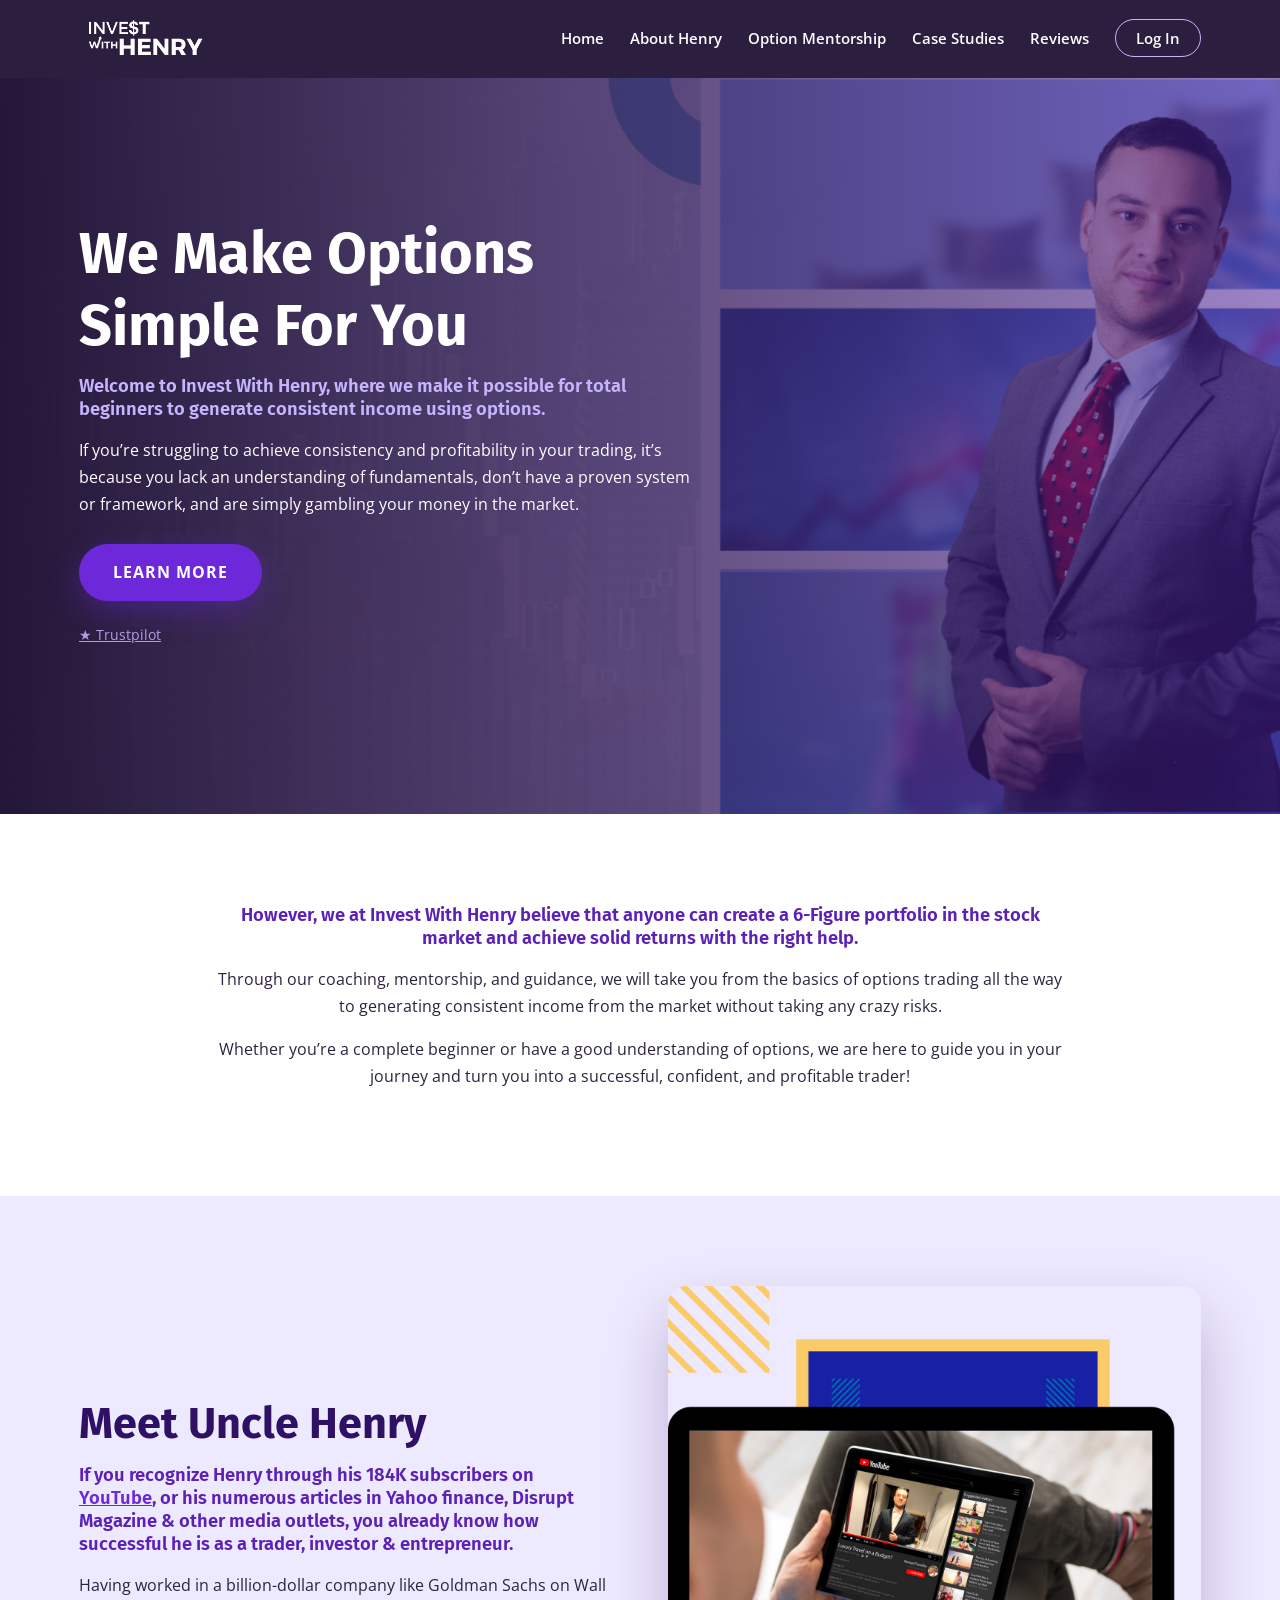
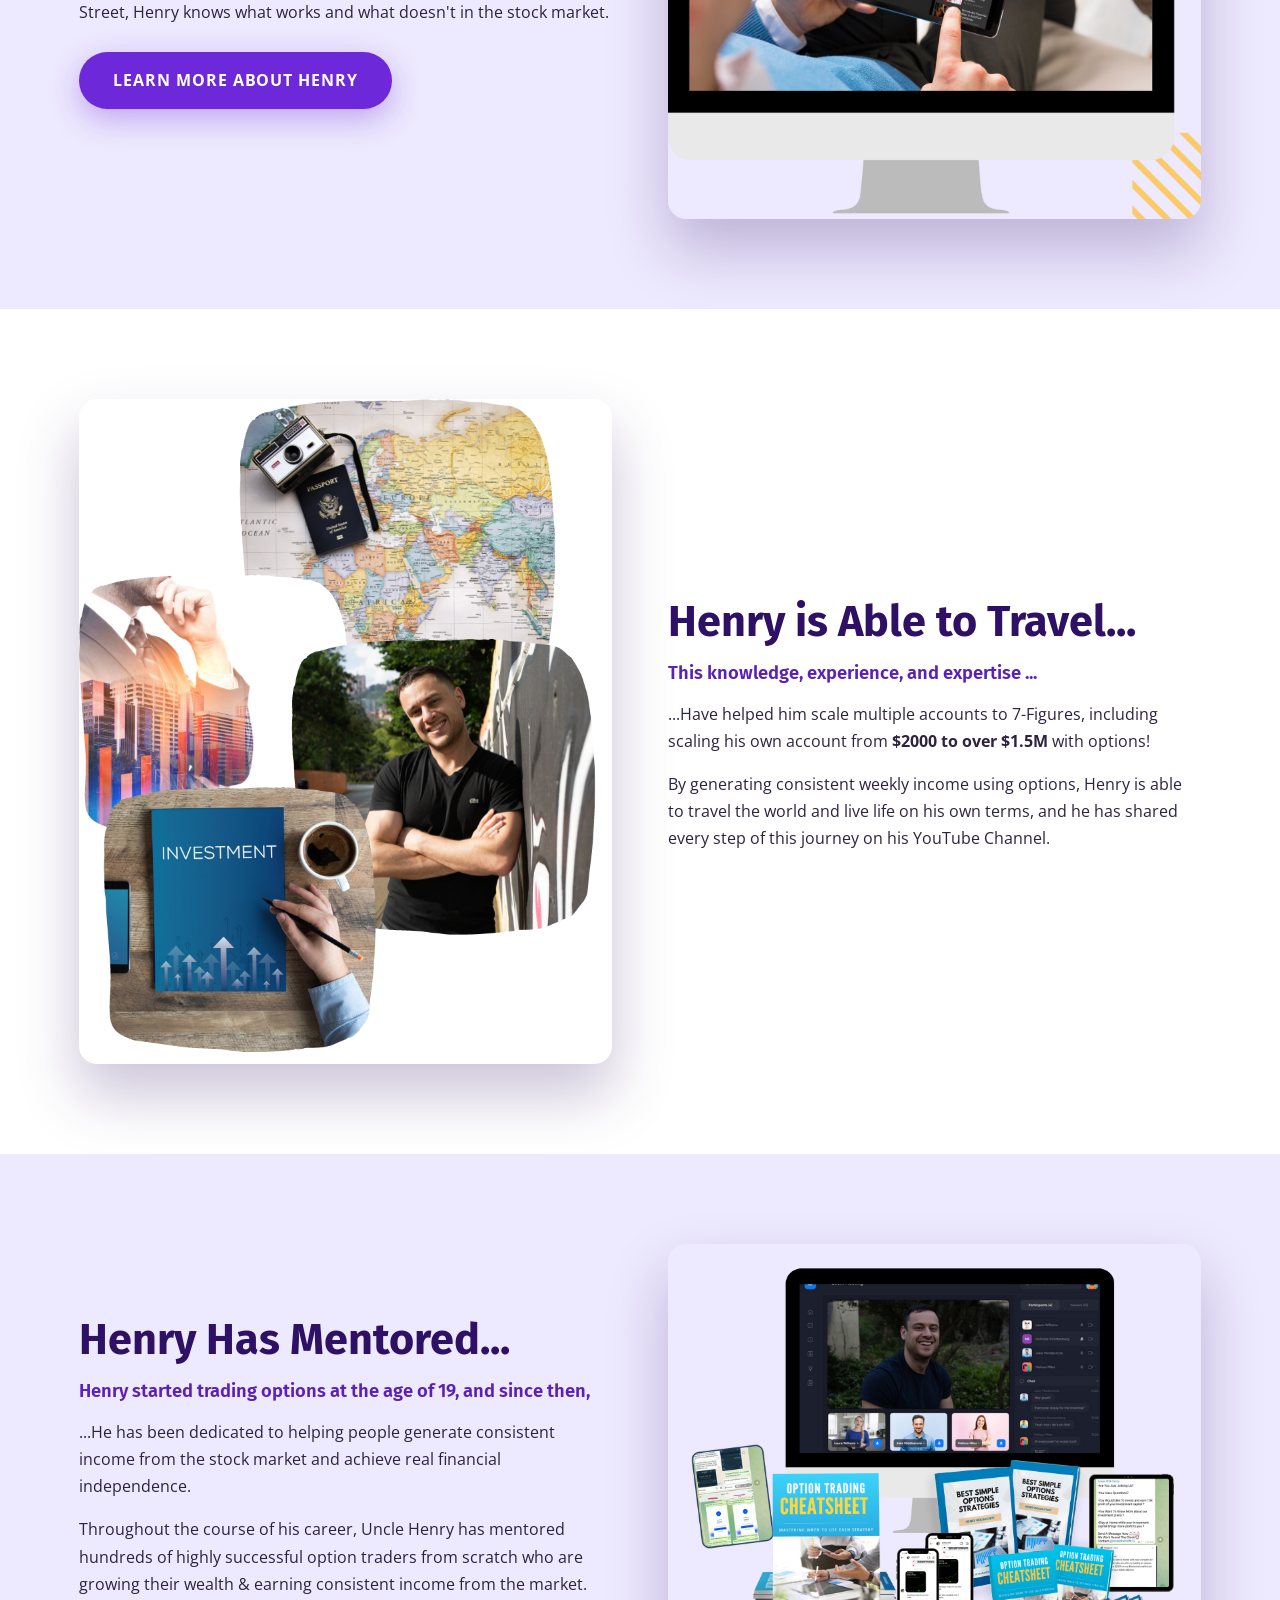
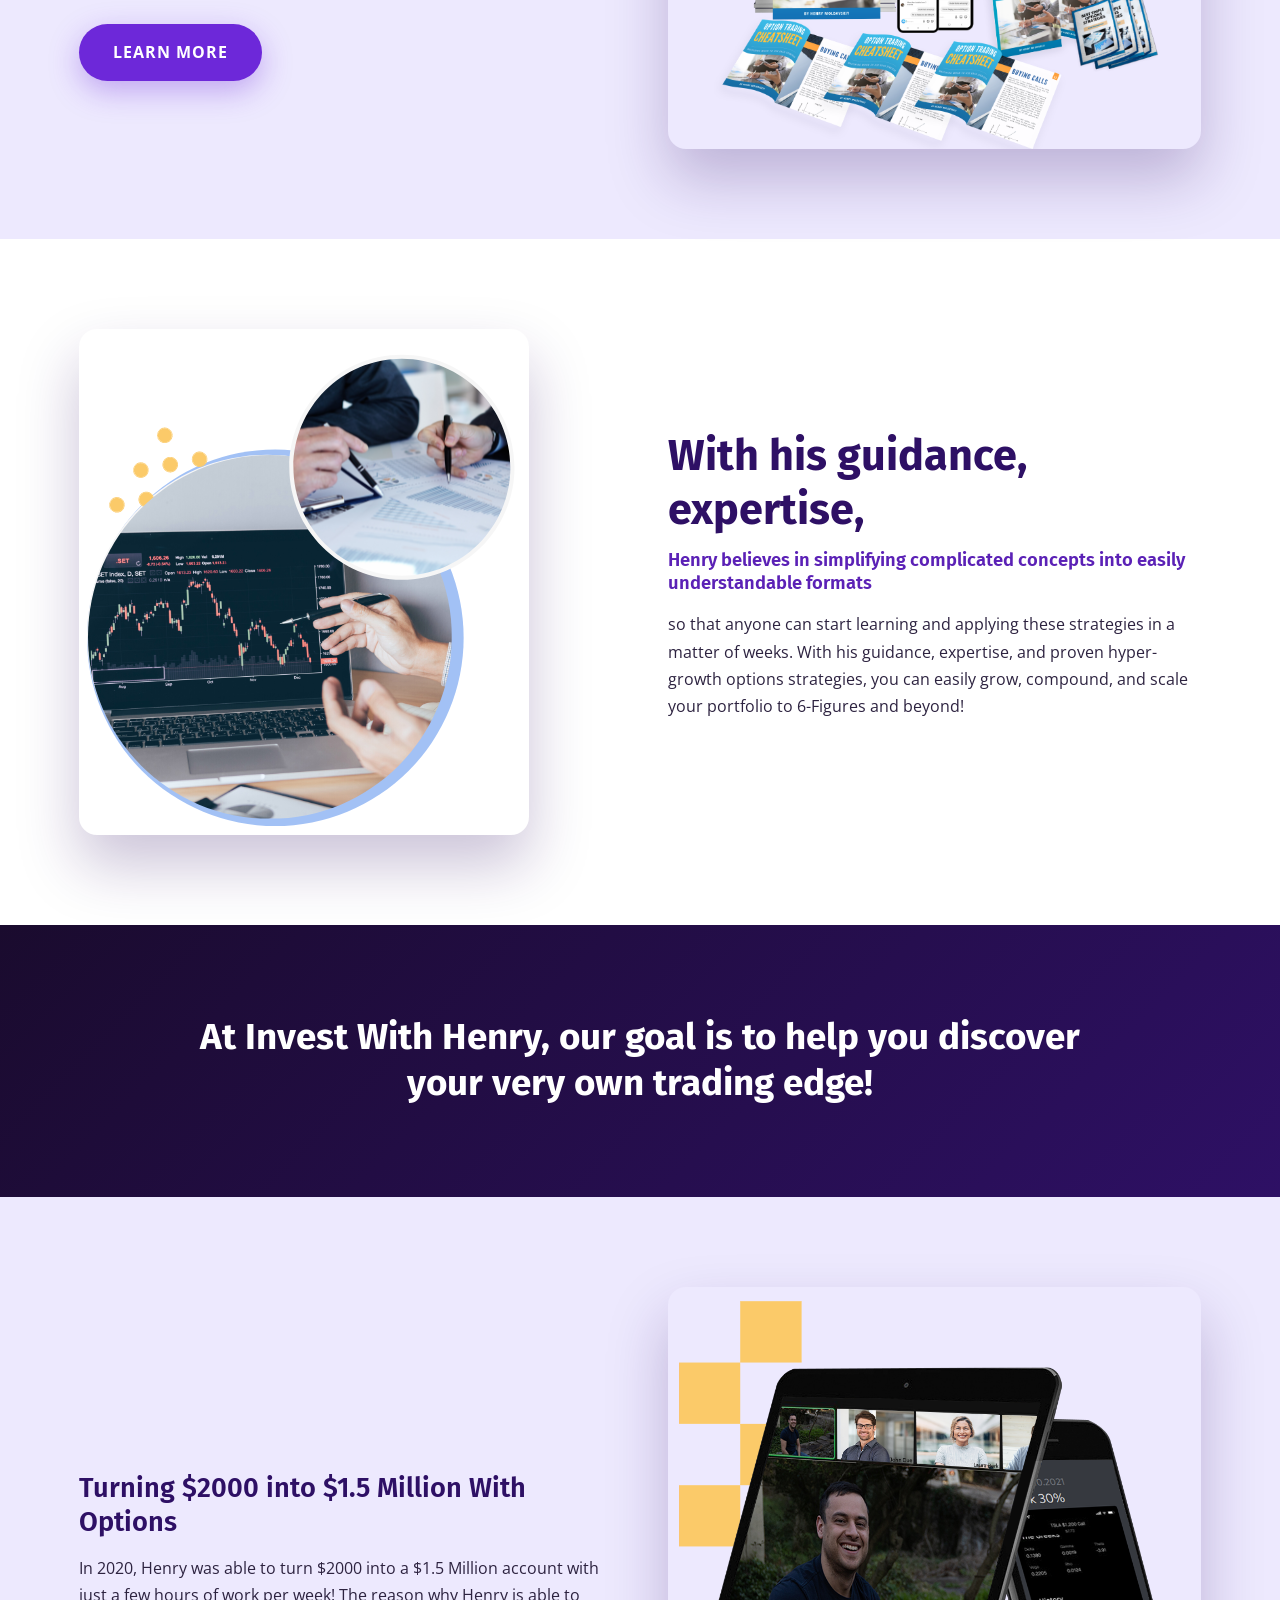
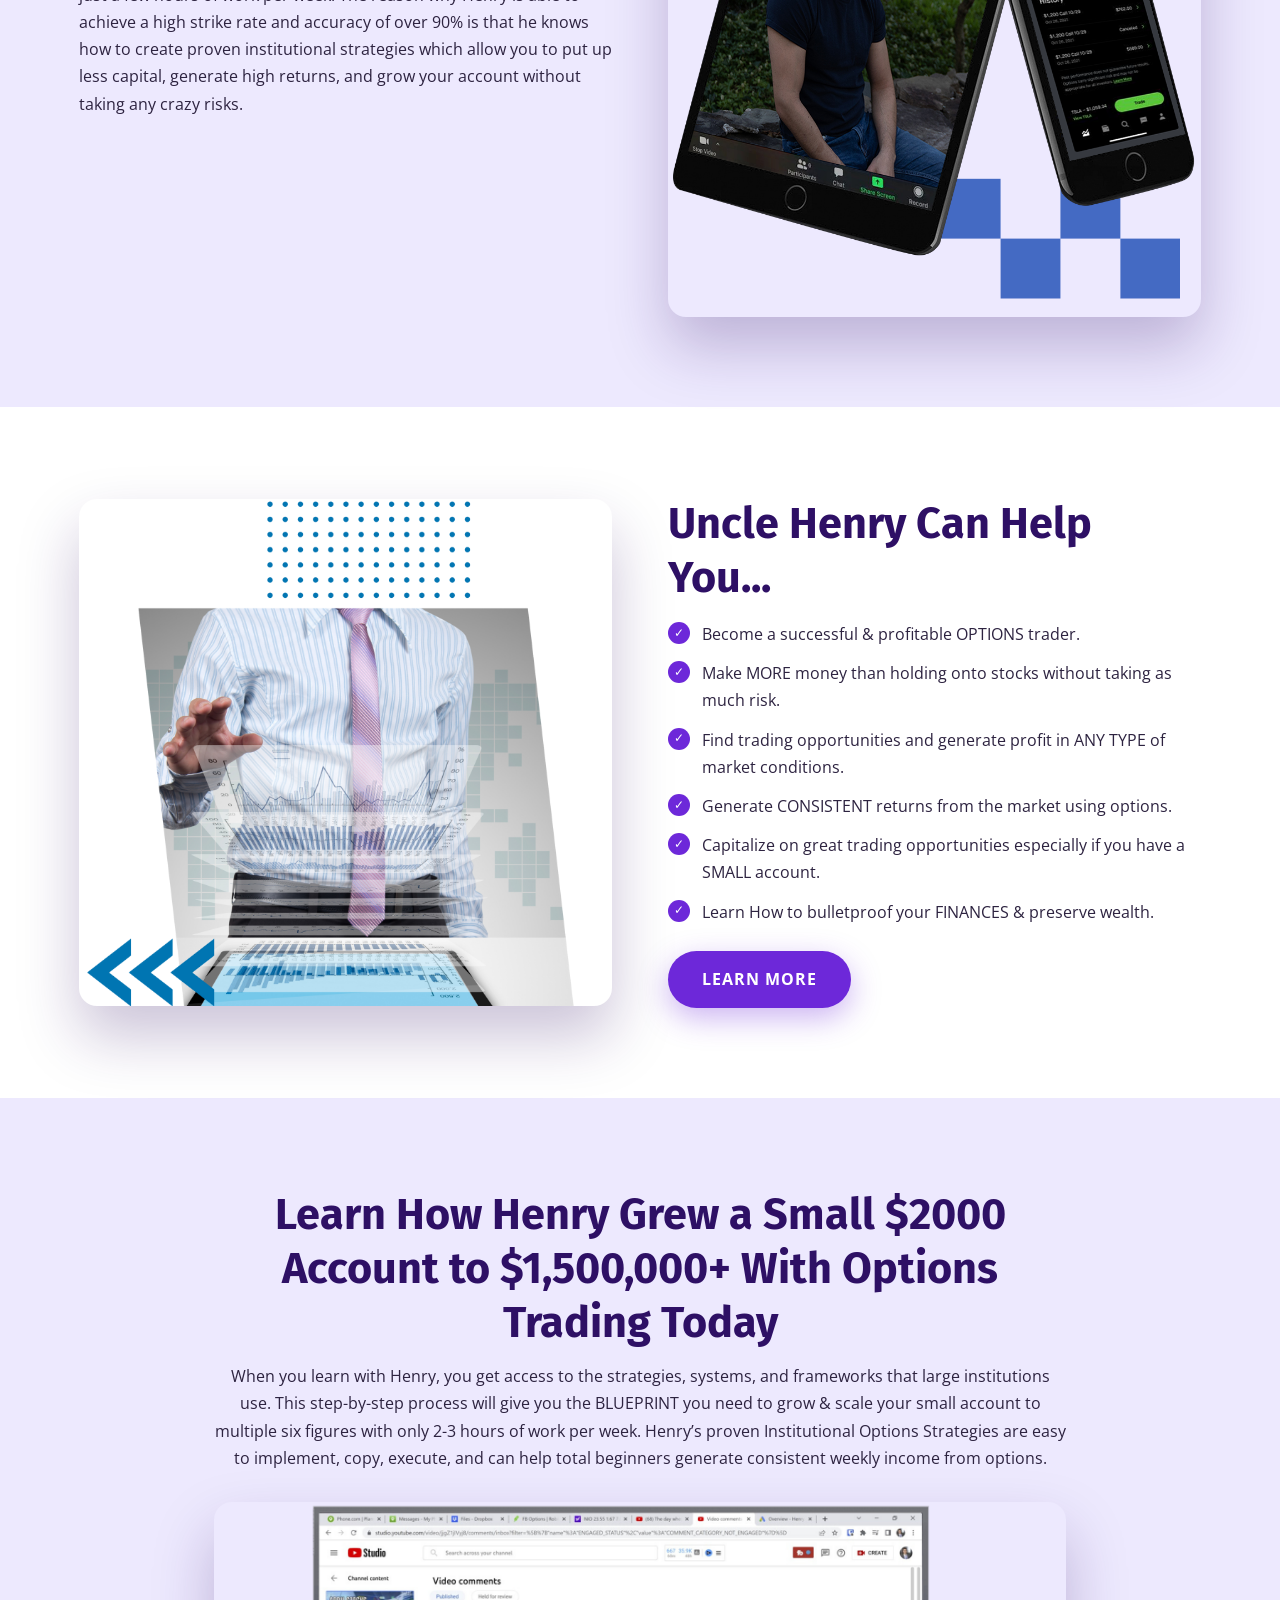
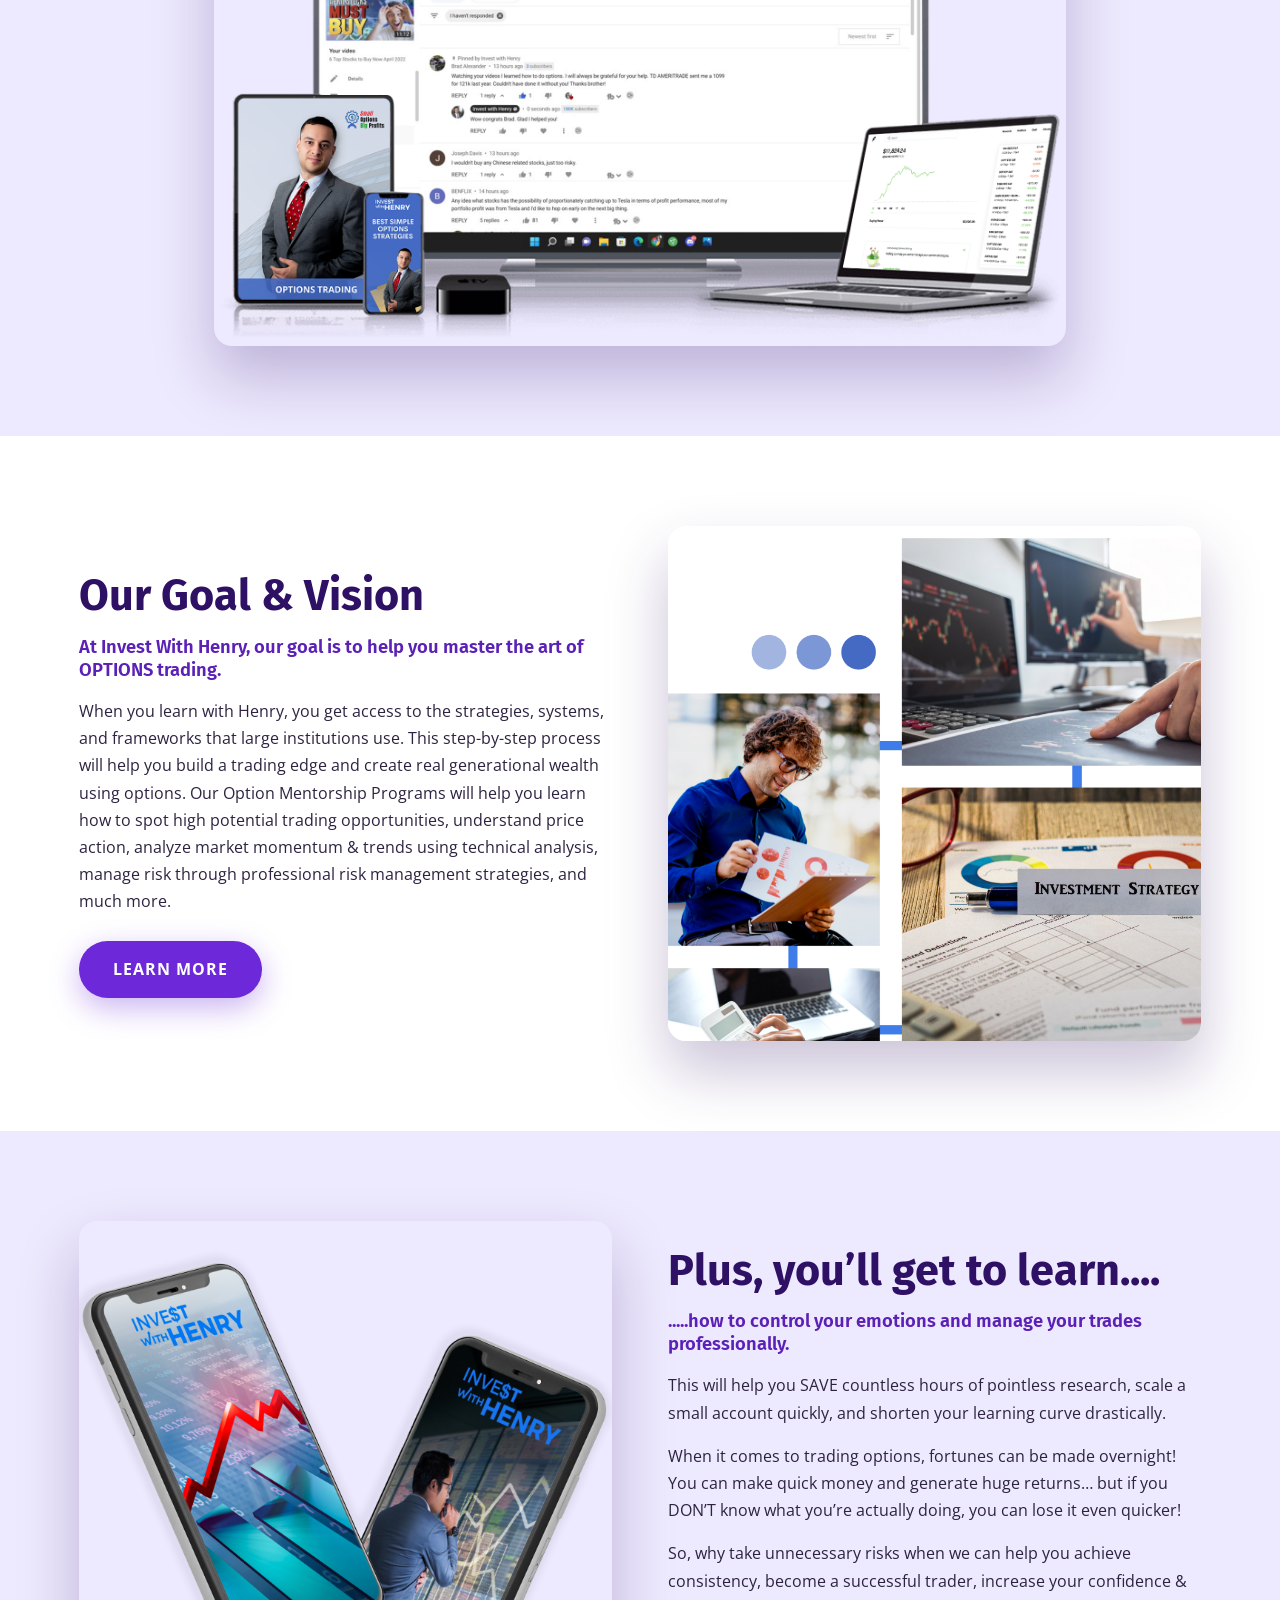
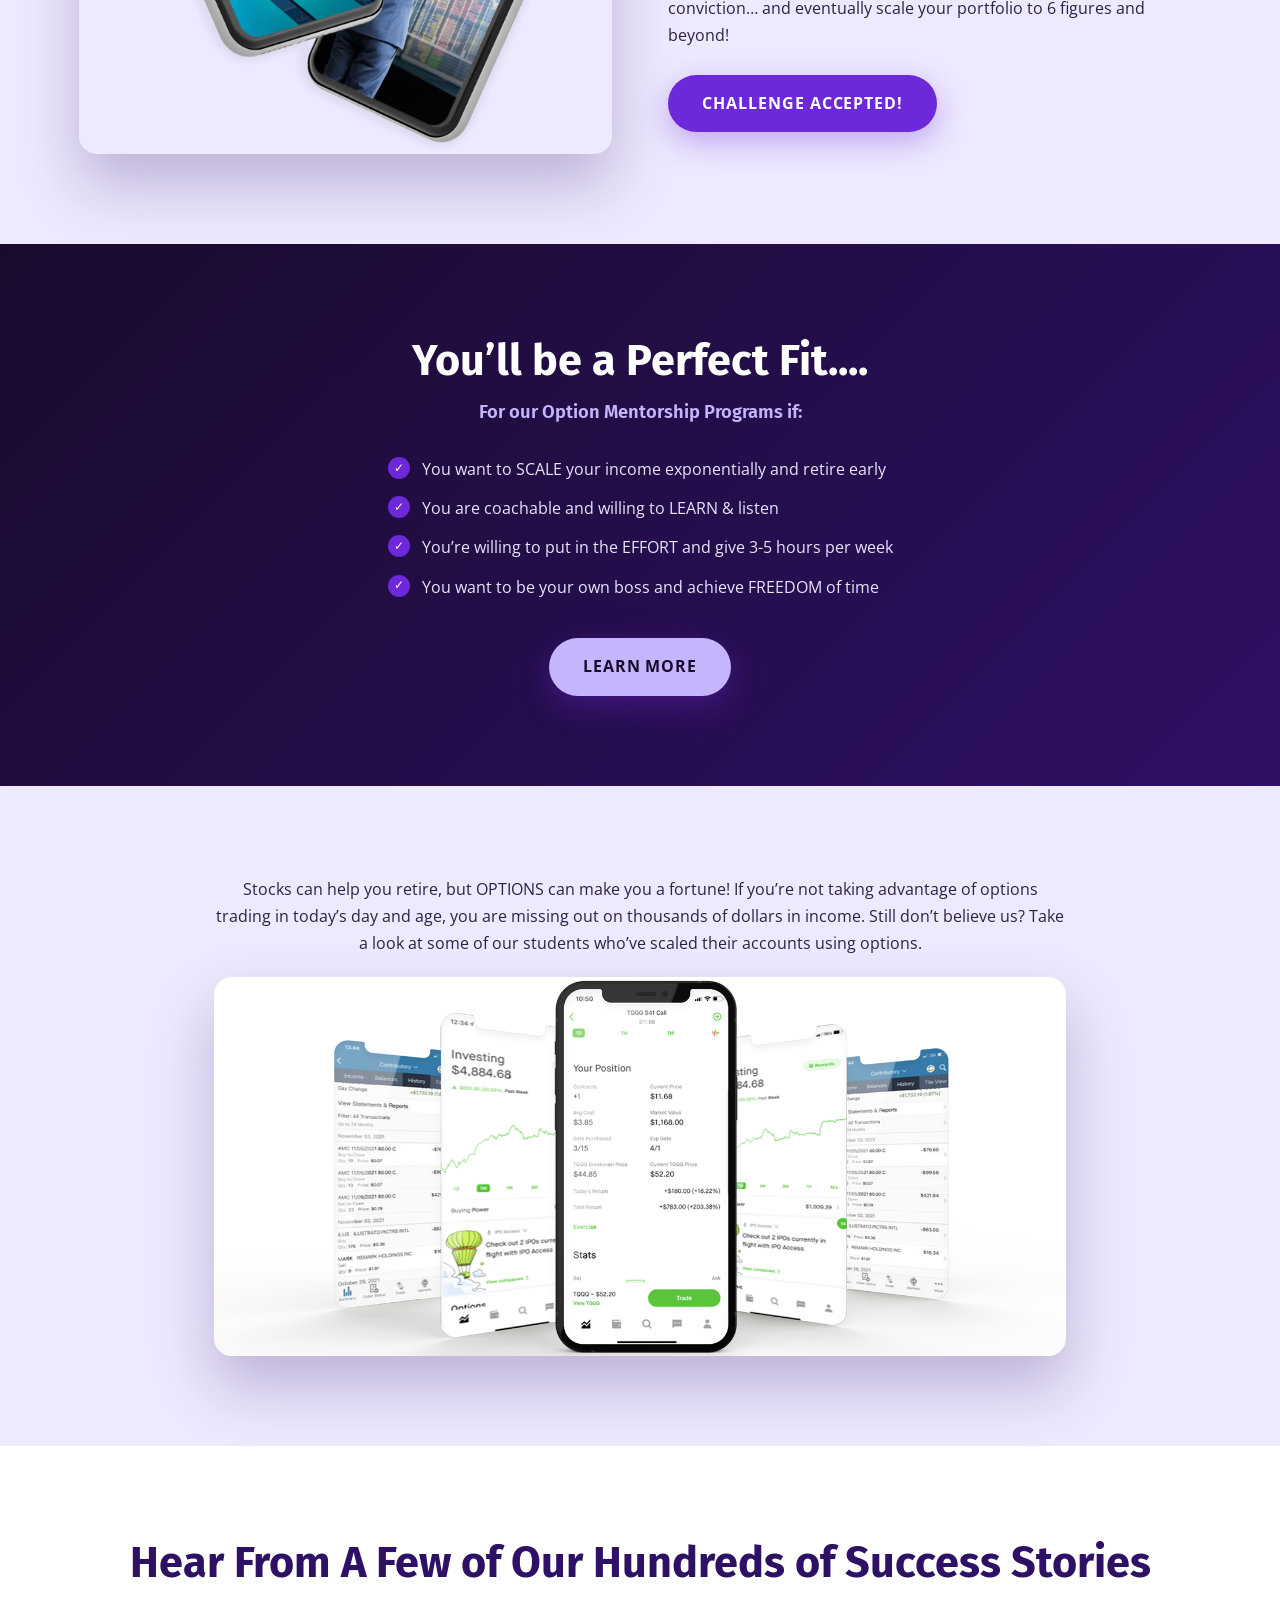
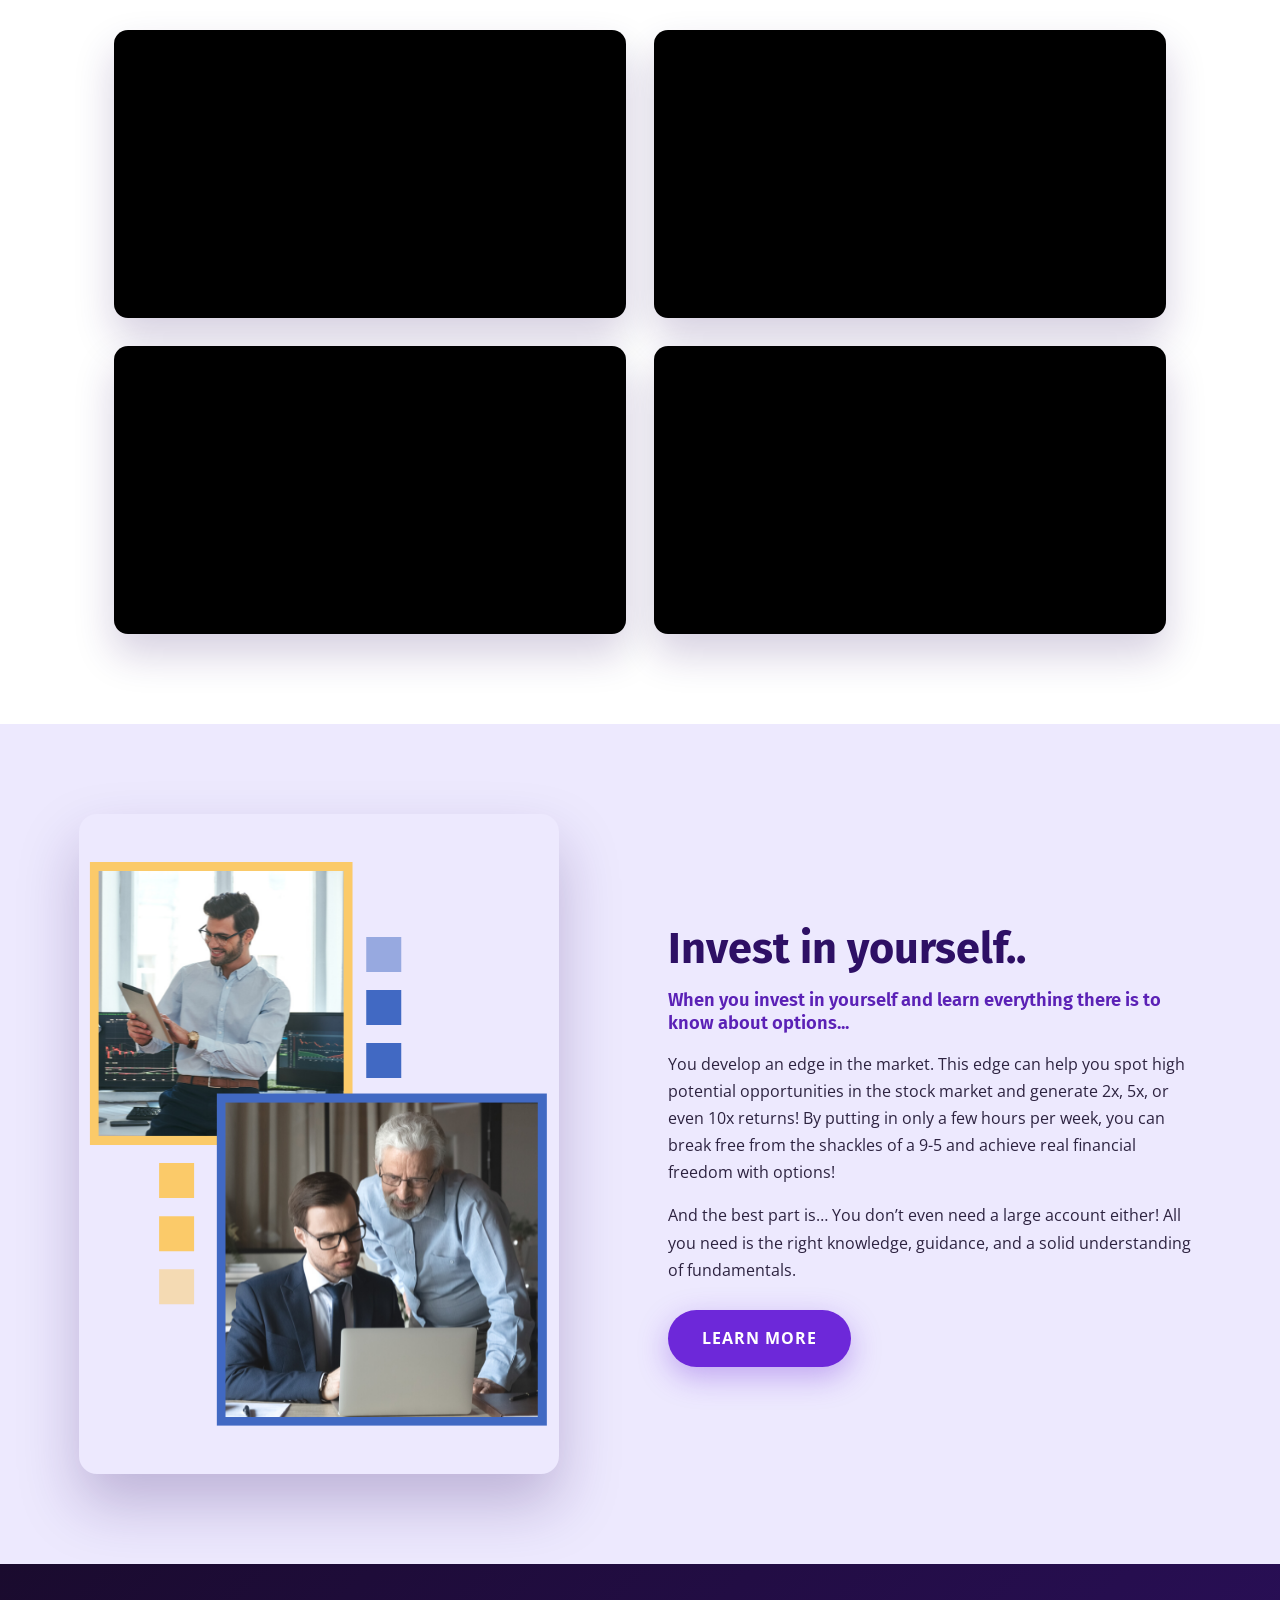
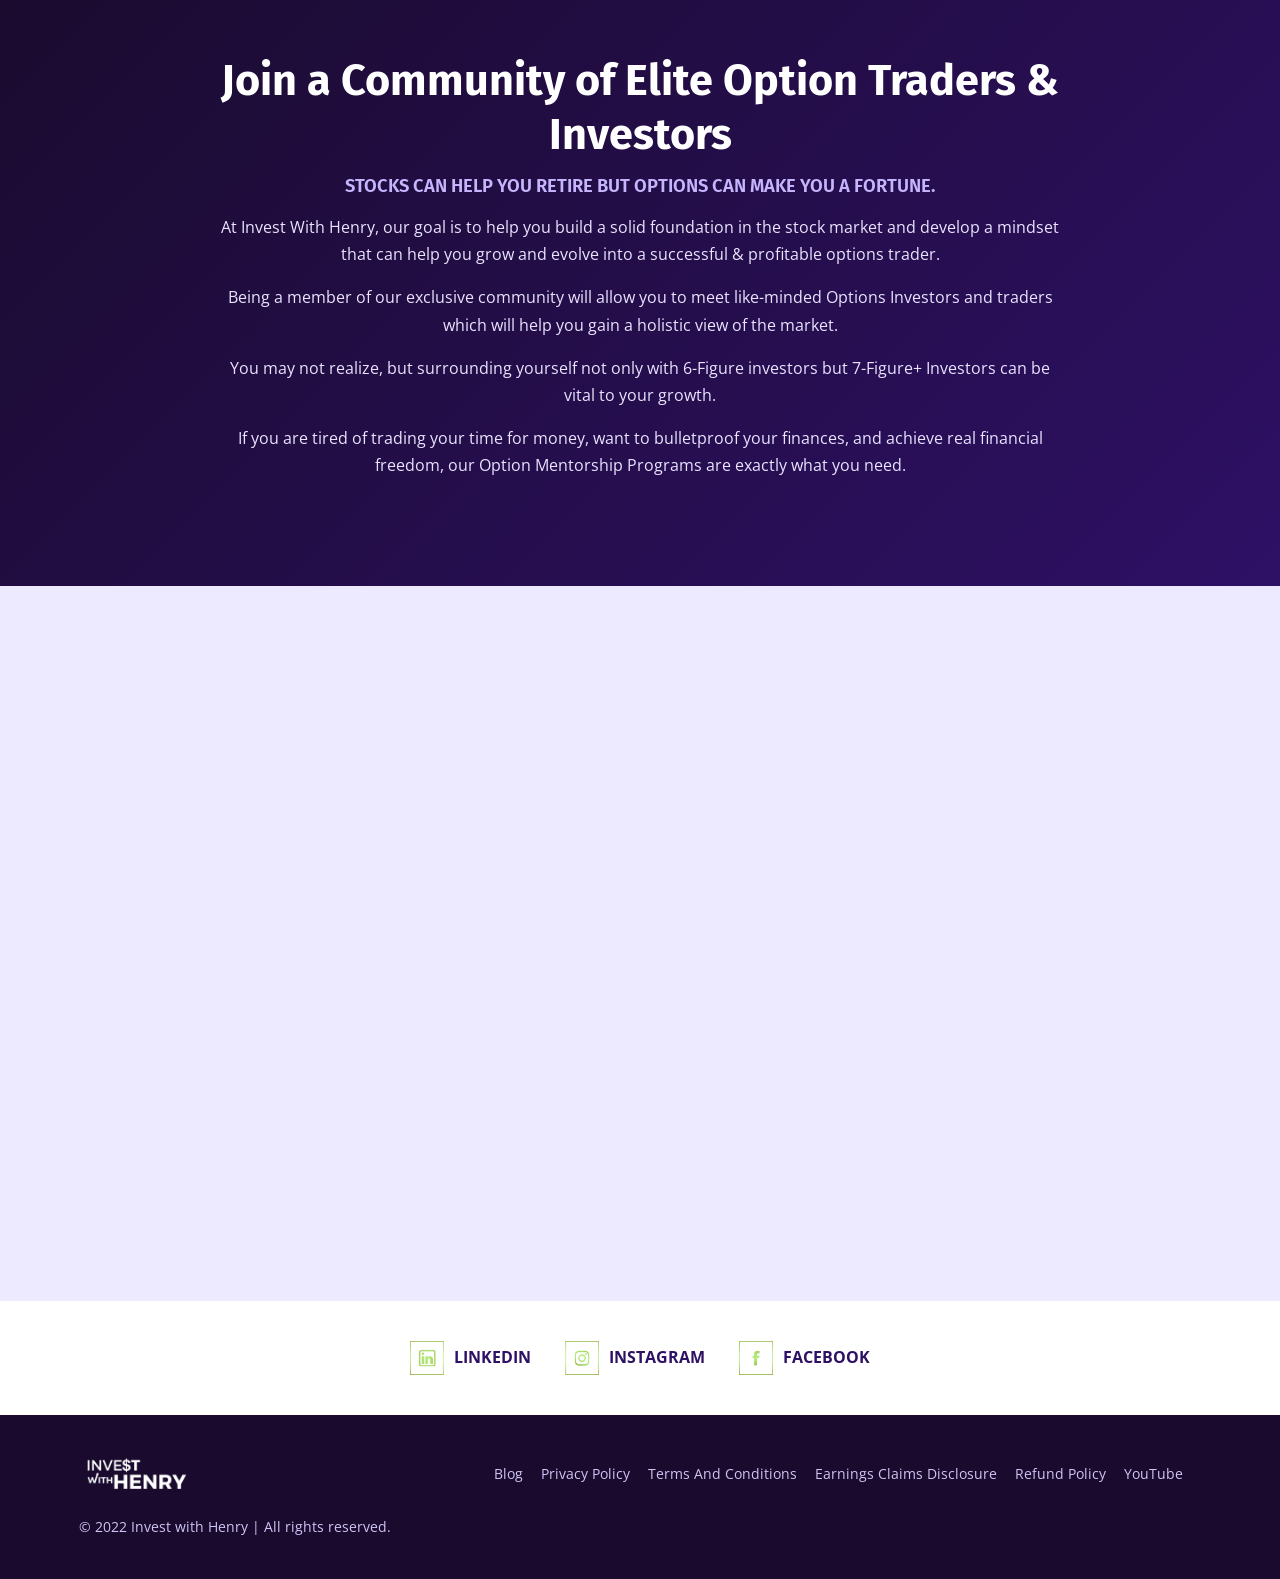
==== index.html @ 06c3f489 "Invest With Henry purple site" ====
<!doctype html><html lang="en"><head><meta charset="utf-8"><meta name="viewport" content="width=device-width,initial-scale=1">
<title>Invest With Henry</title><meta name="description" content="Welcome to Invest With Henry, where we make it possible for total beginners to generate consistent income using options.">
<link rel="icon" href="assets/white-logo.png"><link rel="preconnect" href="https://fonts.googleapis.com">
<link href="https://fonts.googleapis.com/css?family=Open+Sans:400,600,700,400italic|Fira+Sans:400,600,700&display=swap" rel="stylesheet">
<link rel="stylesheet" href="style.css"></head><body>
<header><div class="wrap"><a class="logo" href="./"><img src="assets/white-logo.png" alt="Invest With Henry"></a>
<button class="burger" aria-label="Menu" onclick="document.querySelector('nav').classList.toggle('open')">&#9776;</button>
<nav><a href="./">Home</a><a href="https://www.investwithhenry.com/about-henry">About Henry</a><a href="https://www.investwithhenry.com/option-mentorship">Option Mentorship</a><a href="https://www.investwithhenry.com/case-studies">Case Studies</a><a href="https://www.investwithhenry.com/reviews">Reviews</a><a class="login" href="https://www.investwithhenry.com/login">Log In</a></nav></div></header>

<section class="hero"><div class="wrap"><div class="in">
<h2>We Make Options Simple For You</h2>
<h5>Welcome to Invest With Henry, where we make it possible for total beginners to generate consistent income using options.</h5>
<p>If you’re struggling to achieve consistency and profitability in your trading, it’s because you lack an understanding of fundamentals, don’t have a proven system or framework, and are simply gambling your money in the market.</p>
<a class="btn" href="https://www.investwithhenry.com/option-mentorship">LEARN MORE</a>
<p class="tp"><a href="https://www.trustpilot.com/review/investwithhenry.com" target="_blank" rel="noopener">&#9733; Trustpilot</a></p>
</div></div></section>

<section class="sec"><div class="wrap center reveal">
<h5>However, we at Invest With Henry believe that anyone can create a 6-Figure portfolio in the stock market and achieve solid returns with the right help.</h5>
<p>Through our coaching, mentorship, and guidance, we will take you from the basics of options trading all the way to generating consistent income from the market without taking any crazy risks.</p>
<p>Whether you’re a complete beginner or have a good understanding of options, we are here to guide you in your journey and turn you into a successful, confident, and profitable trader!</p>
</div></section>

<section class="sec light"><div class="wrap grid">
<div class="reveal l"><h2>Meet Uncle Henry</h2>
<h5>If you recognize Henry through his 184K subscribers on <a href="https://www.youtube.com/@InvestwithHenry" target="_blank" rel="noopener">YouTube</a>, or his numerous articles in Yahoo finance, Disrupt Magazine &amp; other media outlets, you already know how successful he is as a trader, investor &amp; entrepreneur.</h5>
<p>Having worked in a billion-dollar company like Goldman Sachs on Wall Street, Henry knows what works and what doesn't in the stock market.</p>
<a class="btn" href="https://www.investwithhenry.com/about-henry">LEARN MORE ABOUT HENRY</a></div>
<img class="shot reveal r img-first" src="assets/section--img_1.png" alt="Henry" loading="lazy"></div></section>

<section class="sec"><div class="wrap grid">
<img class="shot reveal l" src="assets/Untitled_design_2.png" alt="Henry traveling" loading="lazy">
<div class="reveal r"><h2>Henry is Able to Travel...</h2>
<h5>This knowledge, experience, and expertise ...</h5>
<p>...Have helped him scale multiple accounts to 7-Figures, including scaling his own account from <strong>$2000 to over $1.5M</strong> with options!</p>
<p>By generating consistent weekly income using options, Henry is able to travel the world and live life on his own terms, and he has shared every step of this journey on his YouTube Channel.</p></div></div></section>

<section class="sec light"><div class="wrap grid">
<div class="reveal l"><h2>Henry Has Mentored...</h2>
<h5>Henry started trading options at the age of 19, and since then,</h5>
<p>...He has been dedicated to helping people generate consistent income from the stock market and achieve real financial independence.</p>
<p>Throughout the course of his career, Uncle Henry has mentored hundreds of highly successful option traders from scratch who are growing their wealth &amp; earning consistent income from the market.</p>
<a class="btn" href="https://www.investwithhenry.com/option-mentorship">LEARN MORE</a></div>
<img class="shot reveal r img-first" src="assets/mentored.png" alt="Henry mentoring" loading="lazy"></div></section>

<section class="sec"><div class="wrap grid">
<img class="shot reveal l" src="assets/section_img.png" alt="" loading="lazy">
<div class="reveal r"><h2>With his guidance, expertise,</h2>
<h5>Henry believes in simplifying complicated concepts into easily understandable formats</h5>
<p>so that anyone can start learning and applying these strategies in a matter of weeks. With his guidance, expertise, and proven hyper-growth options strategies, you can easily grow, compound, and scale your portfolio to 6-Figures and beyond!</p></div></div></section>

<section class="sec dark"><div class="wrap"><h1 class="big reveal">At Invest With Henry, our goal is to help you discover your very own trading edge!</h1></div></section>

<section class="sec light"><div class="wrap grid">
<div class="reveal l"><h5 style="font-size:1.7rem;color:var(--deep)">Turning $2000 into $1.5 Million With Options</h5>
<p>In 2020, Henry was able to turn $2000 into a $1.5 Million account with just a few hours of work per week! The reason why Henry is able to achieve a high strike rate and accuracy of over 90% is that he knows how to create proven institutional strategies which allow you to put up less capital, generate high returns, and grow your account without taking any crazy risks.</p></div>
<img class="shot reveal r img-first" src="assets/sec-img-1_1.png" alt="Account growth" loading="lazy"></div></section>

<section class="sec"><div class="wrap grid">
<img class="shot reveal l" src="assets/Fashion_Sale_Banner_Landscape.png" alt="" loading="lazy">
<div class="reveal r"><h2>Uncle Henry Can Help You...</h2>
<ul class="ticks"><li>Become a successful &amp; profitable OPTIONS trader.</li><li>Make MORE money than holding onto stocks without taking as much risk.</li><li>Find trading opportunities and generate profit in ANY TYPE of market conditions.</li><li>Generate CONSISTENT returns from the market using options.</li><li>Capitalize on great trading opportunities especially if you have a SMALL account.</li><li>Learn How to bulletproof your FINANCES &amp; preserve wealth.</li></ul>
<a class="btn" href="https://www.investwithhenry.com/option-mentorship">LEARN MORE</a></div></div></section>

<section class="sec light"><div class="wrap center">
<h2 class="reveal">Learn How Henry Grew a Small $2000 Account to $1,500,000+ With Options Trading Today</h2>
<p class="reveal">When you learn with Henry, you get access to the strategies, systems, and frameworks that large institutions use. This step-by-step process will give you the BLUEPRINT you need to grow &amp; scale your small account to multiple six figures with only 2-3 hours of work per week. Henry’s proven Institutional Options Strategies are easy to implement, copy, execute, and can help total beginners generate consistent weekly income from options.</p>
<img class="shot reveal" src="assets/big-img.png" alt="" loading="lazy" style="margin:30px auto 0"></div></section>

<section class="sec"><div class="wrap grid">
<div class="reveal l"><h2>Our Goal &amp; Vision</h2>
<h5>At Invest With Henry, our goal is to help you master the art of OPTIONS trading.</h5>
<p>When you learn with Henry, you get access to the strategies, systems, and frameworks that large institutions use. This step-by-step process will help you build a trading edge and create real generational wealth using options. Our Option Mentorship Programs will help you learn how to spot high potential trading opportunities, understand price action, analyze market momentum &amp; trends using technical analysis, manage risk through professional risk management strategies, and much more.</p>
<a class="btn" href="https://www.investwithhenry.com/option-mentorship">LEARN MORE</a></div>
<img class="shot reveal r img-first" src="assets/Img.png" alt="" loading="lazy"></div></section>

<section class="sec light"><div class="wrap grid">
<img class="shot reveal l" src="assets/62_img_again_1.png" alt="" loading="lazy">
<div class="reveal r"><h2>Plus, you’ll get to learn....</h2>
<h5>.....how to control your emotions and manage your trades professionally.</h5>
<p>This will help you SAVE countless hours of pointless research, scale a small account quickly, and shorten your learning curve drastically.</p>
<p>When it comes to trading options, fortunes can be made overnight! You can make quick money and generate huge returns… but if you DON’T know what you’re actually doing, you can lose it even quicker!</p>
<p>So, why take unnecessary risks when we can help you achieve consistency, become a successful trader, increase your confidence &amp; conviction… and eventually scale your portfolio to 6 figures and beyond!</p>
<a class="btn" href="https://www.investwithhenry.com/option-mentorship">CHALLENGE ACCEPTED!</a></div></div></section>

<section class="sec dark"><div class="wrap center reveal">
<h2>You’ll be a Perfect Fit....</h2><h5>For our Option Mentorship Programs if:</h5>
<ul class="ticks" style="text-align:left;display:inline-block"><li>You want to SCALE your income exponentially and retire early</li><li>You are coachable and willing to LEARN &amp; listen</li><li>You’re willing to put in the EFFORT and give 3-5 hours per week</li><li>You want to be your own boss and achieve FREEDOM of time</li></ul><br>
<a class="btn" href="https://www.investwithhenry.com/option-mentorship">LEARN MORE</a></div></section>

<section class="sec light"><div class="wrap center">
<p class="reveal">Stocks can help you retire, but OPTIONS can make you a fortune! If you’re not taking advantage of options trading in today’s day and age, you are missing out on thousands of dollars in income. Still don’t believe us? Take a look at some of our students who’ve scaled their accounts using options.</p>
<img class="shot reveal" src="assets/students-result.png" alt="Student results" loading="lazy" style="margin:20px auto 0"></div></section>

<section class="sec"><div class="wrap center" style="max-width:1100px"><h2 class="reveal">Hear From A Few of Our Hundreds of Success Stories</h2>
<div class="videos">
<div class="vid reveal"><iframe src="https://fast.wistia.net/embed/iframe/qdpevn3wq2" title="Success story 1" allow="autoplay; fullscreen" loading="lazy"></iframe></div>
<div class="vid reveal"><iframe src="https://fast.wistia.net/embed/iframe/fonsg2my2w" title="Success story 2" allow="autoplay; fullscreen" loading="lazy"></iframe></div>
<div class="vid reveal"><iframe src="https://fast.wistia.net/embed/iframe/zk2d1o2dno" title="Success story 3" allow="autoplay; fullscreen" loading="lazy"></iframe></div>
<div class="vid reveal"><iframe src="https://fast.wistia.net/embed/iframe/ik0gcurbgf" title="Success story 4" allow="autoplay; fullscreen" loading="lazy"></iframe></div>
</div></div></section>

<section class="sec light"><div class="wrap grid">
<img class="shot reveal l" src="assets/shyd.png" alt="" loading="lazy">
<div class="reveal r"><h2>Invest in yourself..</h2>
<h5>When you invest in yourself and learn everything there is to know about options...</h5>
<p>You develop an edge in the market. This edge can help you spot high potential opportunities in the stock market and generate 2x, 5x, or even 10x returns! By putting in only a few hours per week, you can break free from the shackles of a 9-5 and achieve real financial freedom with options!</p>
<p>And the best part is… You don’t even need a large account either! All you need is the right knowledge, guidance, and a solid understanding of fundamentals.</p>
<a class="btn" href="https://www.investwithhenry.com/option-mentorship">LEARN MORE</a></div></div></section>

<section class="sec dark"><div class="wrap center reveal">
<h2>Join a Community of Elite Option Traders &amp; Investors</h2>
<h5>STOCKS CAN HELP YOU RETIRE BUT OPTIONS CAN MAKE YOU A FORTUNE.</h5>
<p>At Invest With Henry, our goal is to help you build a solid foundation in the stock market and develop a mindset that can help you grow and evolve into a successful &amp; profitable options trader.</p>
<p>Being a member of our exclusive community will allow you to meet like-minded Options Investors and traders which will help you gain a holistic view of the market.</p>
<p>You may not realize, but surrounding yourself not only with 6-Figure investors but 7-Figure+ Investors can be vital to your growth.</p>
<p>If you are tired of trading your time for money, want to bulletproof your finances, and achieve real financial freedom, our Option Mentorship Programs are exactly what you need.</p></div></section>

<section class="sec light"><div class="wrap grid">
<div class="reveal l"><h2>Learn Grow, Scale</h2>
<h5>One bad trade is all it takes to seriously affect your long-term growth potential with Options.</h5>
<p>So, why take unnecessary risks when you can learn from an expert who is there where you want to be?</p>
<p>At Invest With Henry, we are here to guide you in every step of your journey and turn you into a successful, profitable, and confident trader!</p>
<p>Our dedicated team will help you learn, grow, and scale your portfolio far beyond your expectations.</p>
<h5>Looking for a place to start learning OPTIONS?</h5>
<a class="btn" href="https://www.investwithhenry.com/option-mentorship">Join Our Exclusive Community Today!</a></div>
<img class="shot reveal r img-first" src="assets/Img_1.png" alt="" loading="lazy"></div></section>

<div class="social wrap">
<a href="https://www.linkedin.com/in/henrymoldavskiy/" target="_blank" rel="noopener"><img src="assets/linkin.png" alt="">LINKEDIN</a>
<a href="https://www.instagram.com/investwhenry/?hl=en" target="_blank" rel="noopener"><img src="assets/instagram-img.png" alt="">INSTAGRAM</a>
<a href="https://www.facebook.com/henry.moldavskiy" target="_blank" rel="noopener"><img src="assets/face.png" alt="">FACEBOOK</a></div>

<footer><div class="wrap"><img src="assets/white-logo.png" alt="Invest With Henry">
<div><a href="https://blog.investwithhenry.com">Blog</a><a href="https://www.investwithhenry.com/Privacy-Policy">Privacy Policy</a><a href="https://www.investwithhenry.com/terms-conditions">Terms And Conditions</a><a href="https://www.investwithhenry.com/Earnings-Claims-Disclosure">Earnings Claims Disclosure</a><a href="https://www.investwithhenry.com/return-policy">Refund Policy</a><a href="https://www.youtube.com/@InvestwithHenry">YouTube</a></div>
<p style="margin:0">© 2022 Invest with Henry | All rights reserved.</p></div></footer>
<script>const io=new IntersectionObserver(e=>e.forEach(x=>{if(x.isIntersecting){x.target.classList.add('in');io.unobserve(x.target)}}),{threshold:.12});document.querySelectorAll('.reveal').forEach(el=>io.observe(el));</script>
</body></html>
---- style.css ----
:root{--ink:#1a0b2e;--deep:#2e1065;--violet:#5b21b6;--primary:#6d28d9;--lav:#c4b5fd;--lav2:#ede9fe;--white:#fff;--text:#2d2340}
*{box-sizing:border-box;margin:0;padding:0}
html{scroll-behavior:smooth}
body{font-family:"Open Sans",sans-serif;color:var(--text);line-height:1.7;background:#fff}
h1,h2,h3,h4,h5{font-family:"Fira Sans",sans-serif;line-height:1.25}
h2{font-size:clamp(1.8rem,3.4vw,2.7rem);color:var(--deep);margin-bottom:.8rem}
h5{font-size:1.15rem;font-weight:600;color:var(--violet);margin-bottom:1rem}
p{margin-bottom:1rem}
img{max-width:100%;display:block}
a{color:var(--primary)}
.wrap{max-width:1170px;margin:0 auto;padding:0 24px}
.sec{padding:90px 0}
.light{background:var(--lav2)}
.dark{background:linear-gradient(135deg,var(--ink),var(--deep));color:#e9e3ff}
.dark h2,.dark h5{color:#fff}.dark h5{color:var(--lav)}
.grid{display:grid;grid-template-columns:1fr 1fr;gap:56px;align-items:center}
.center{text-align:center;max-width:900px;margin:0 auto}
.btn{display:inline-block;background:var(--primary);color:#fff;text-decoration:none;font-weight:700;letter-spacing:.06em;padding:15px 34px;border-radius:999px;margin-top:.6rem;box-shadow:0 10px 30px rgba(109,40,217,.35);transition:transform .25s,box-shadow .25s,background .25s}
.btn:hover{transform:translateY(-3px);background:var(--violet);box-shadow:0 16px 40px rgba(109,40,217,.45)}
.dark .btn{background:var(--lav);color:var(--ink)}
header{position:sticky;top:0;z-index:50;background:rgba(26,11,46,.92);backdrop-filter:blur(10px)}
header .wrap{display:flex;align-items:center;justify-content:space-between;height:78px}
header .logo img{height:46px}
nav a{color:#fff;text-decoration:none;margin-left:26px;font-weight:600;font-size:.95rem;transition:color .2s}
nav a:hover{color:var(--lav)}
nav .login{border:1.5px solid var(--lav);padding:8px 20px;border-radius:999px}
.burger{display:none;background:none;border:0;color:#fff;font-size:1.7rem;cursor:pointer}
.hero{background:var(--ink) url(assets/Home_Banner_2.png) center/cover;position:relative;color:#fff;padding:140px 0 150px}
.hero:before{content:"";position:absolute;inset:0;background:linear-gradient(90deg,rgba(26,11,46,.95),rgba(76,29,149,.55))}
.hero .wrap{position:relative;max-width:1170px}.hero .in{max-width:620px}
.hero h2{color:#fff;font-size:clamp(2.2rem,5vw,3.6rem)}.hero h5{color:var(--lav)}
.tp{margin-top:22px;font-size:.9rem;opacity:.85}.tp a{color:var(--lav)}
.shot{border-radius:18px;box-shadow:0 30px 60px rgba(46,16,101,.25)}
.big{font-size:clamp(1.6rem,3vw,2.3rem);color:var(--deep);text-align:center;max-width:900px;margin:0 auto}
.dark .big{color:#fff}
ul.ticks{list-style:none;margin:1rem 0}
ul.ticks li{padding-left:34px;position:relative;margin-bottom:12px}
ul.ticks li:before{content:"\2713";position:absolute;left:0;top:1px;width:22px;height:22px;border-radius:50%;background:var(--primary);color:#fff;font-size:.75rem;display:grid;place-items:center}
.videos{display:grid;grid-template-columns:repeat(2,1fr);gap:28px;margin-top:40px}
.vid{position:relative;padding-top:56.25%;border-radius:14px;overflow:hidden;box-shadow:0 20px 40px rgba(46,16,101,.2);background:#000}
.vid iframe{position:absolute;inset:0;width:100%;height:100%;border:0}
.social{display:flex;gap:34px;justify-content:center;padding:40px 0}
.social a{display:flex;align-items:center;gap:10px;text-decoration:none;font-weight:700;color:var(--deep)}
.social img{height:34px;filter:hue-rotate(40deg)}
footer{background:var(--ink);color:#cfc4f5;padding:40px 0;font-size:.9rem}
footer .wrap{display:flex;flex-wrap:wrap;gap:20px;justify-content:space-between;align-items:center}
footer a{color:#cfc4f5;text-decoration:none;margin-right:18px}footer a:hover{color:#fff}
footer img{height:40px}
.reveal{opacity:0;transform:translateY(40px);transition:opacity .9s ease,transform .9s cubic-bezier(.2,.7,.2,1)}
.reveal.l{transform:translateX(-50px)}.reveal.r{transform:translateX(50px)}
.reveal.in{opacity:1;transform:none}
.hero .in>*{animation:up .9s both}.hero .in>*:nth-child(2){animation-delay:.15s}.hero .in>*:nth-child(3){animation-delay:.3s}.hero .in>*:nth-child(4){animation-delay:.45s}
@keyframes up{from{opacity:0;transform:translateY(30px)}}
@media (prefers-reduced-motion:reduce){.reveal{opacity:1;transform:none;transition:none}.hero .in>*{animation:none}}
@media (max-width:900px){
 .grid,.videos{grid-template-columns:1fr;gap:32px}.grid .img-first{order:-1}
 .sec{padding:60px 0}.hero{padding:90px 0;background-image:url(assets/PHone_Banner.png)}
 .burger{display:block}
 nav{display:none;position:absolute;top:78px;left:0;right:0;background:var(--ink);flex-direction:column;padding:16px 24px 24px}
 nav.open{display:flex}nav a{margin:10px 0}
 .social{flex-wrap:wrap;gap:20px}
}
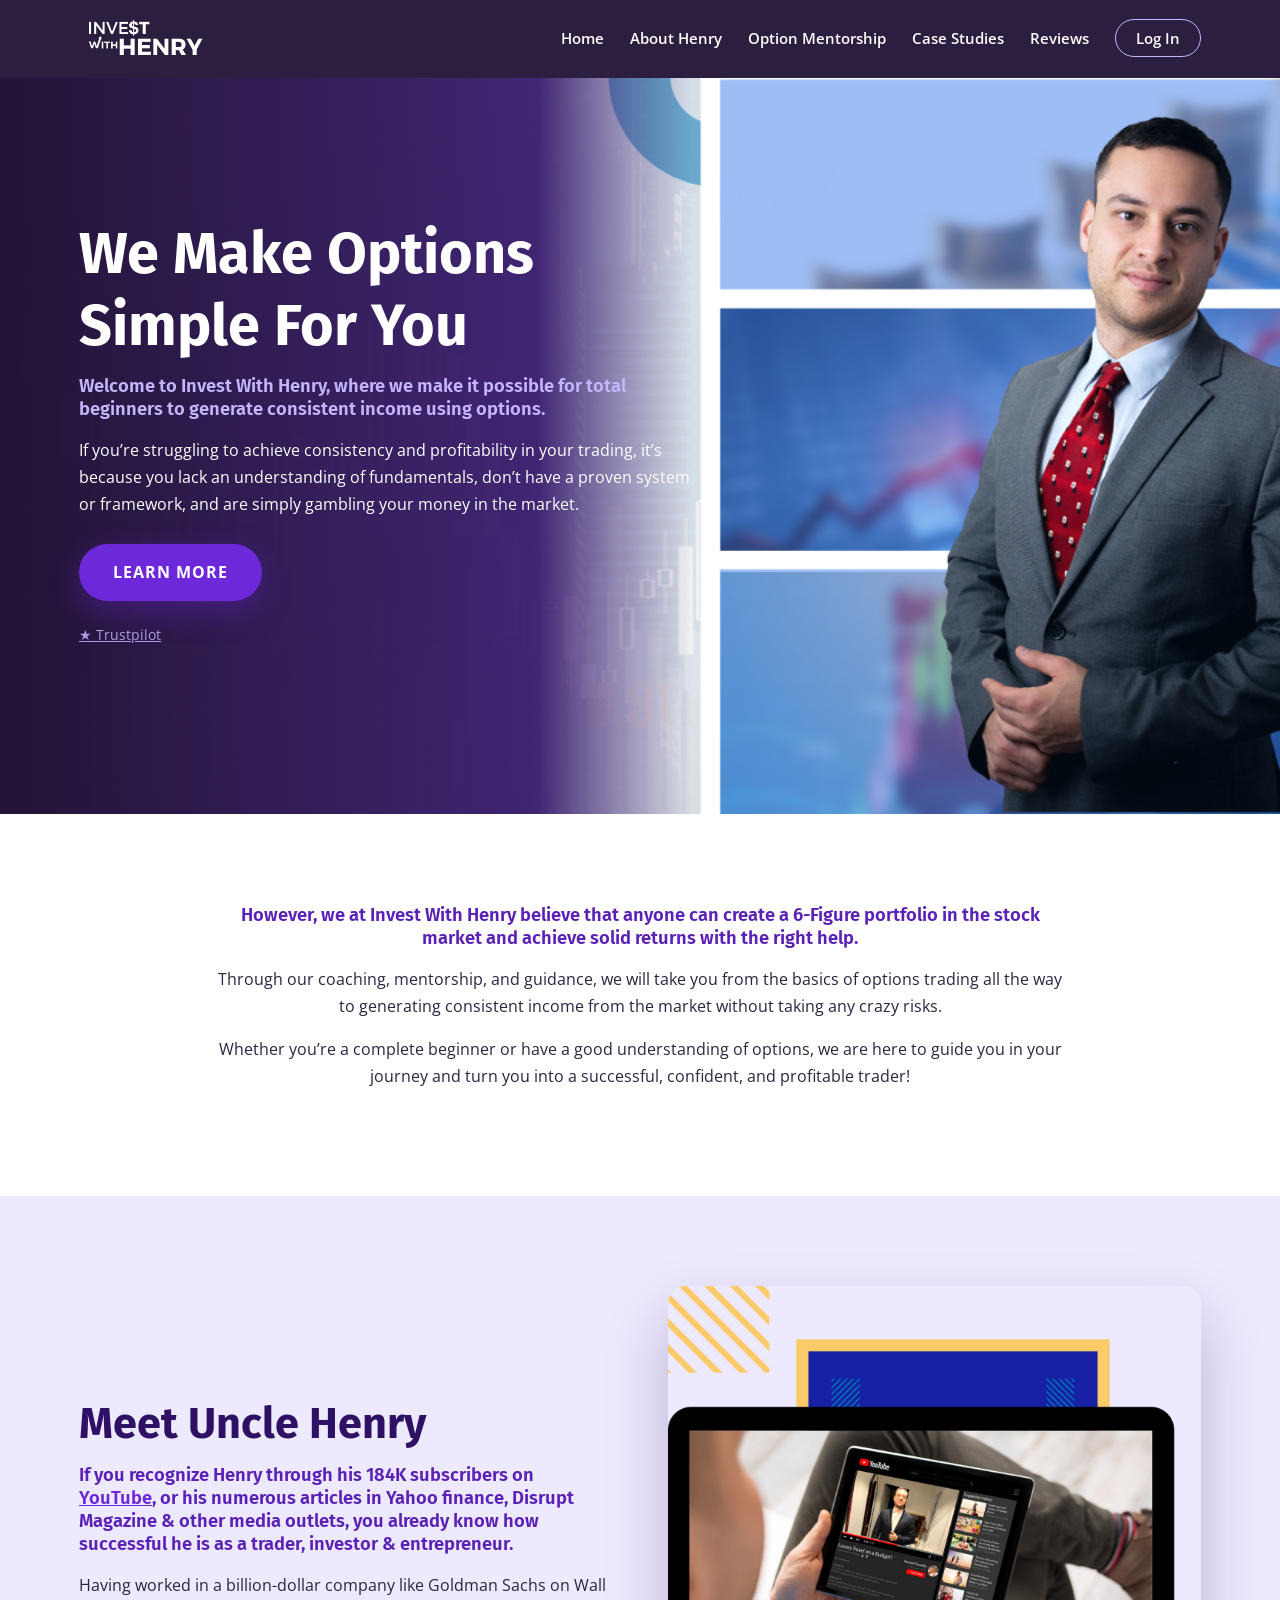
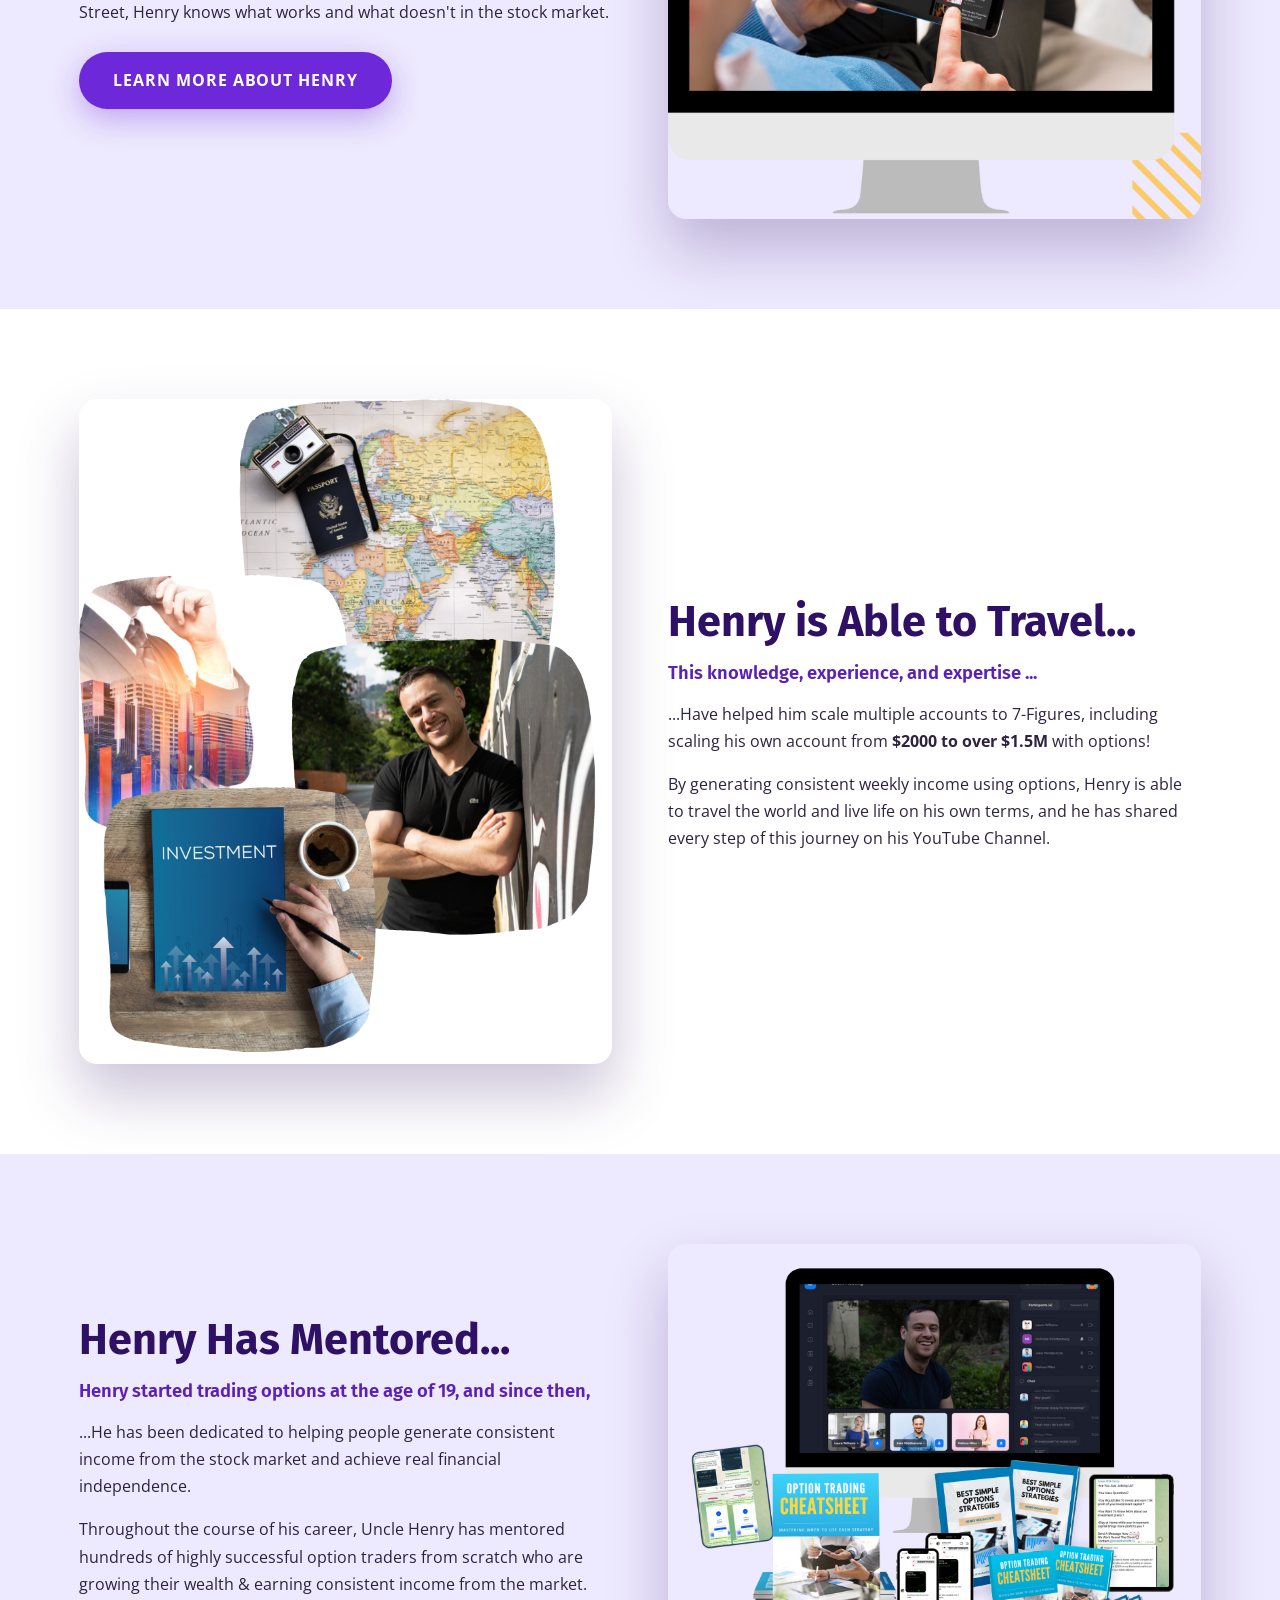
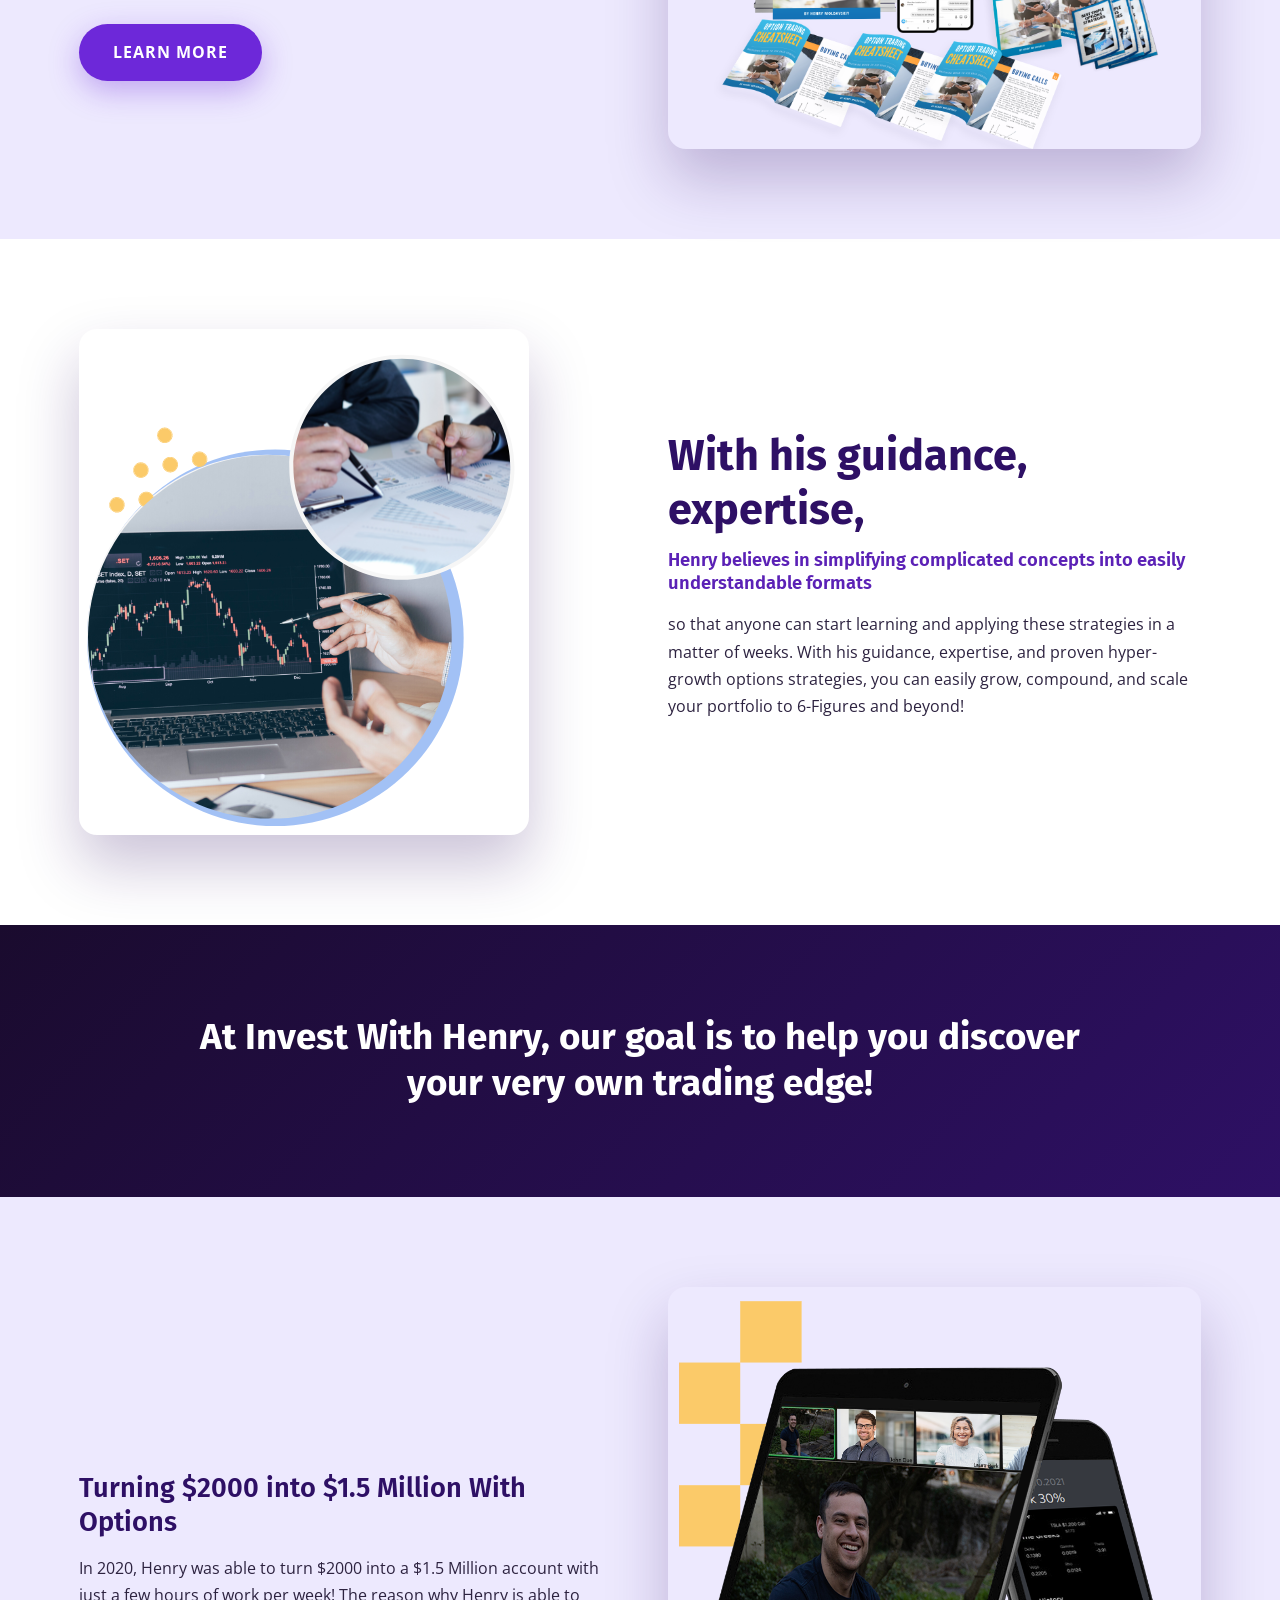
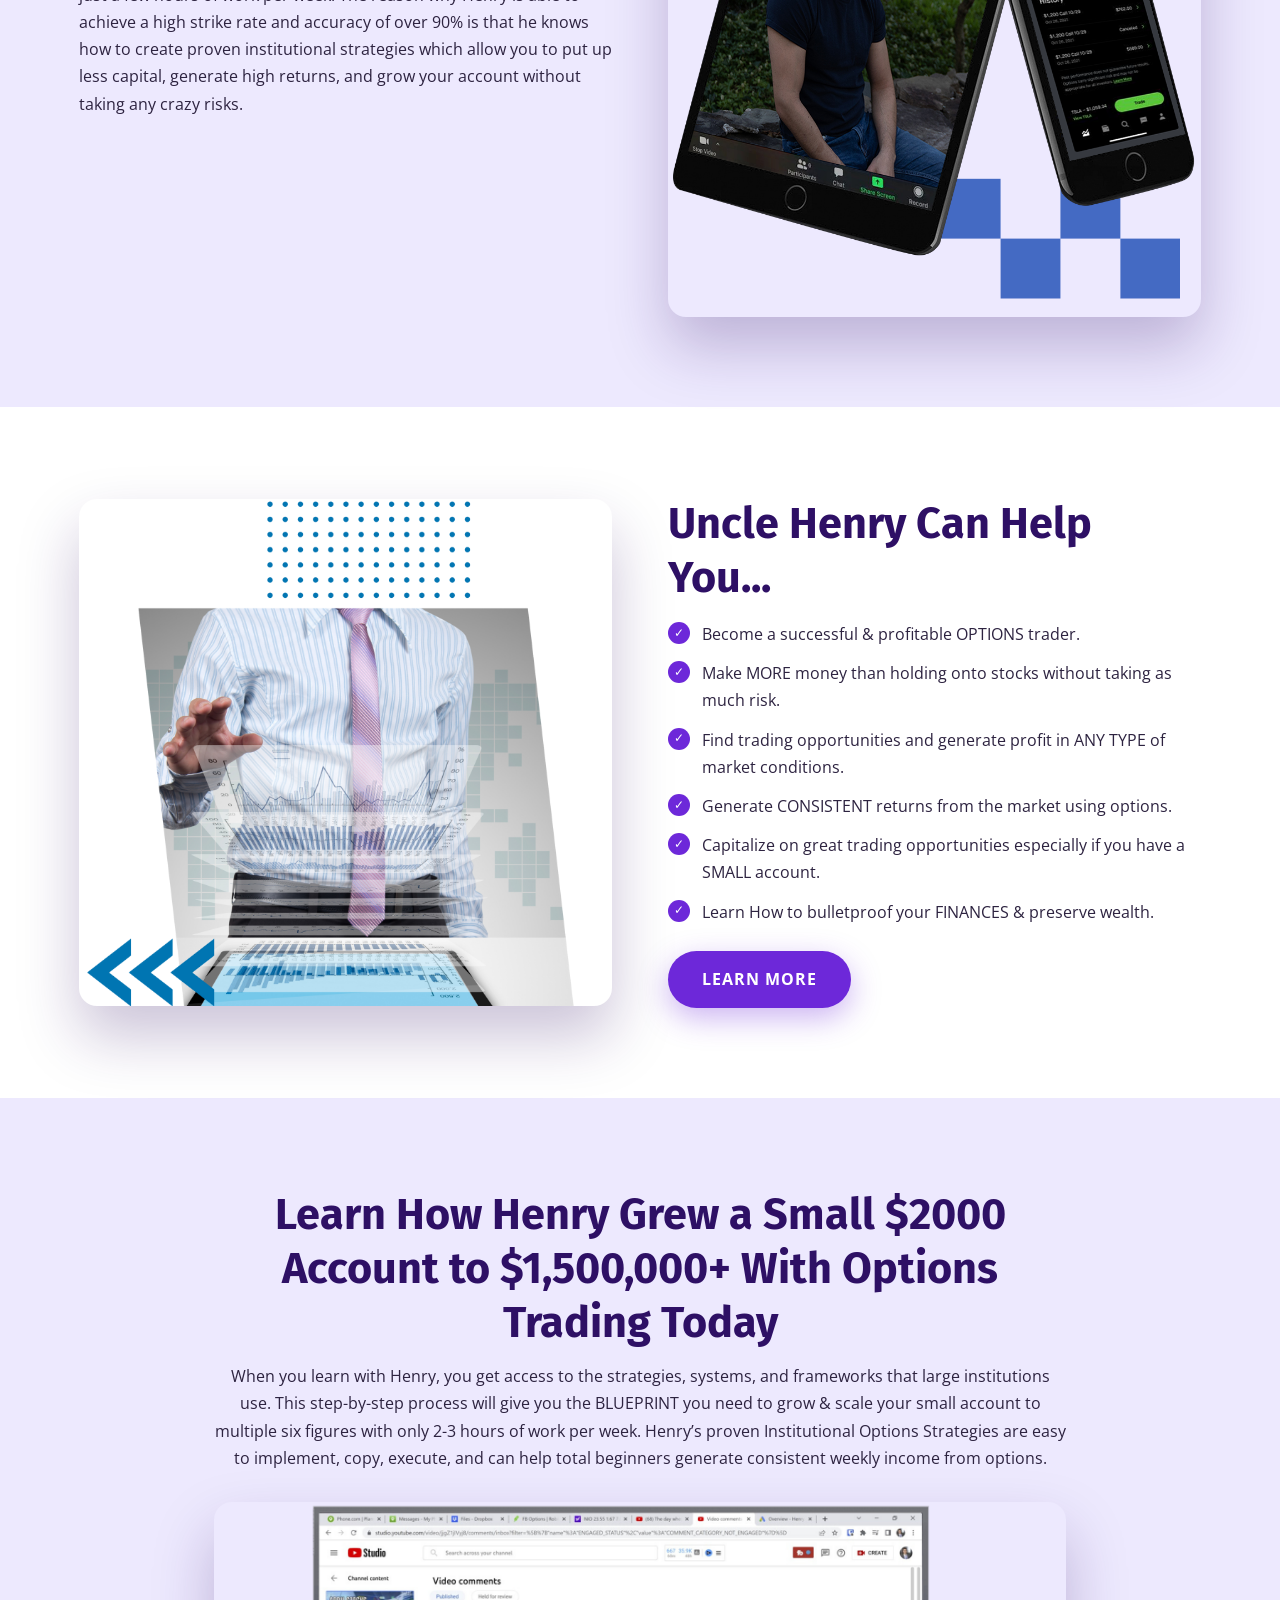
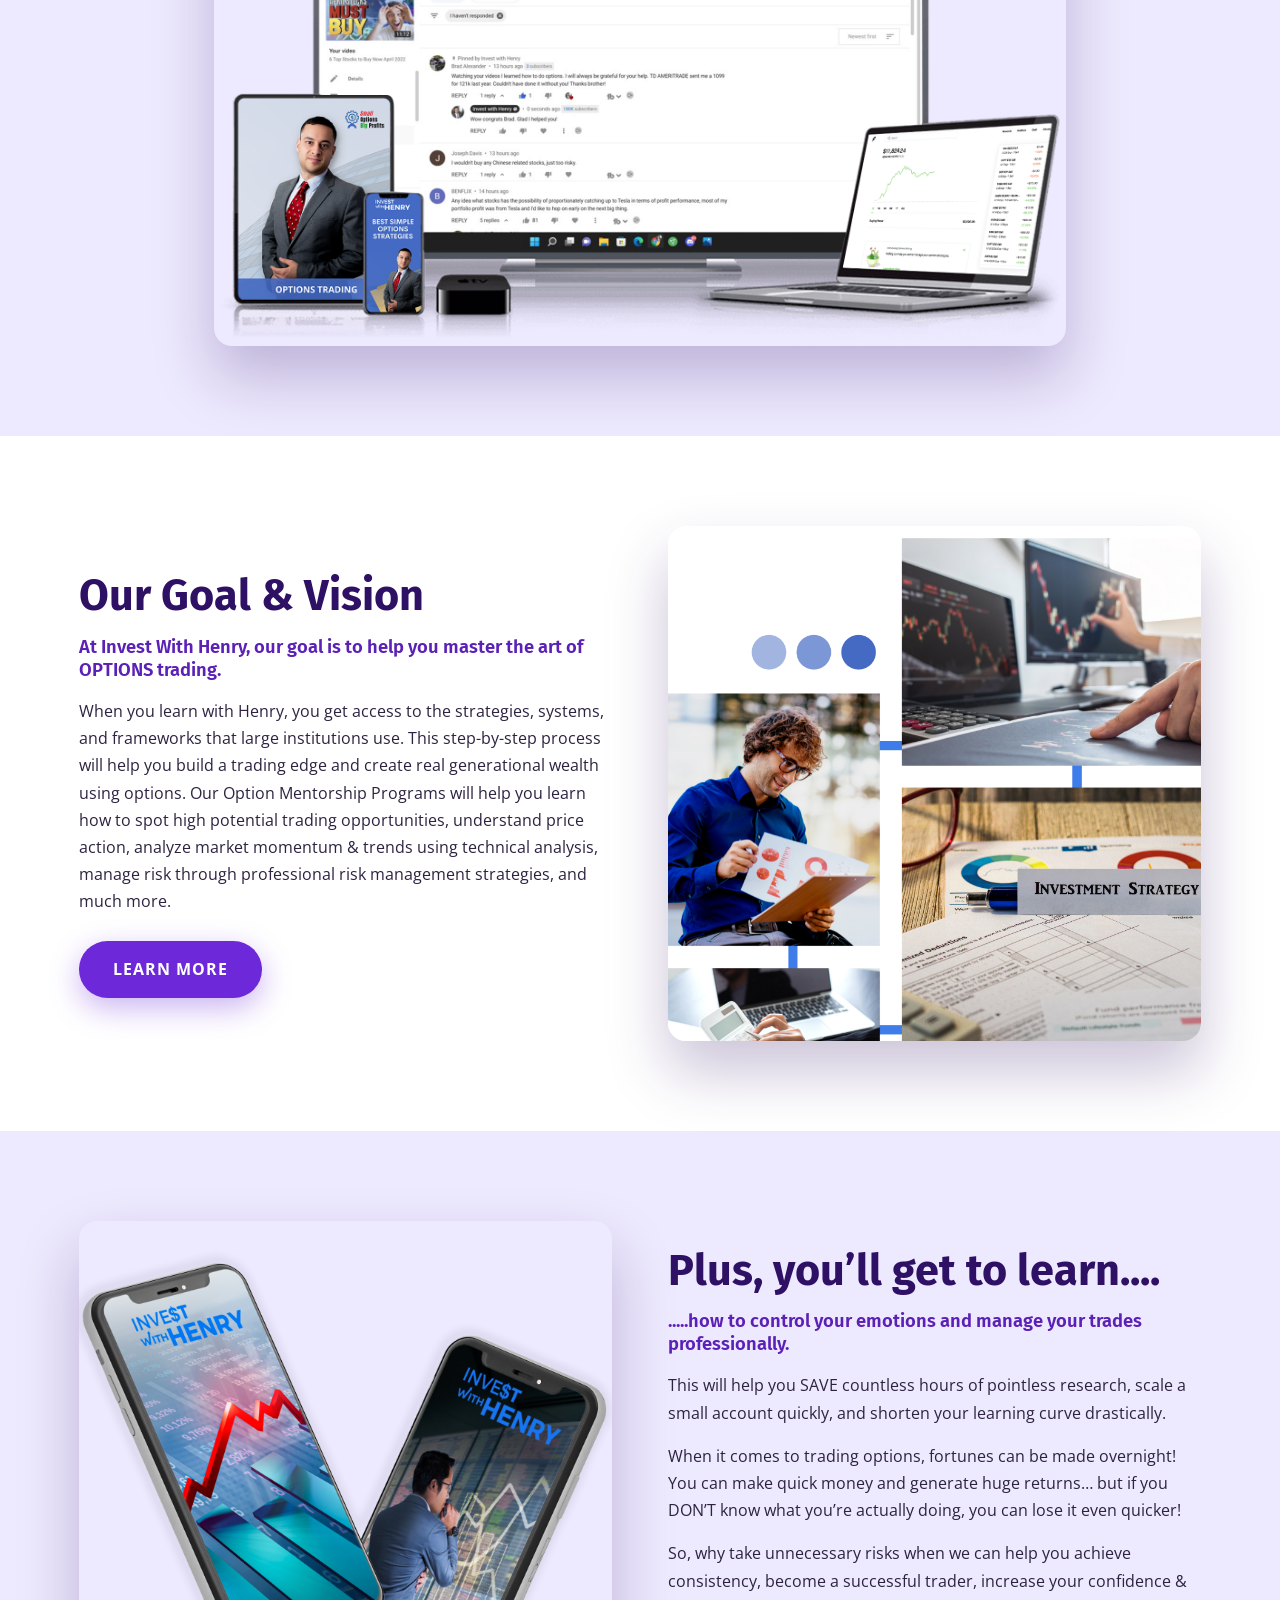
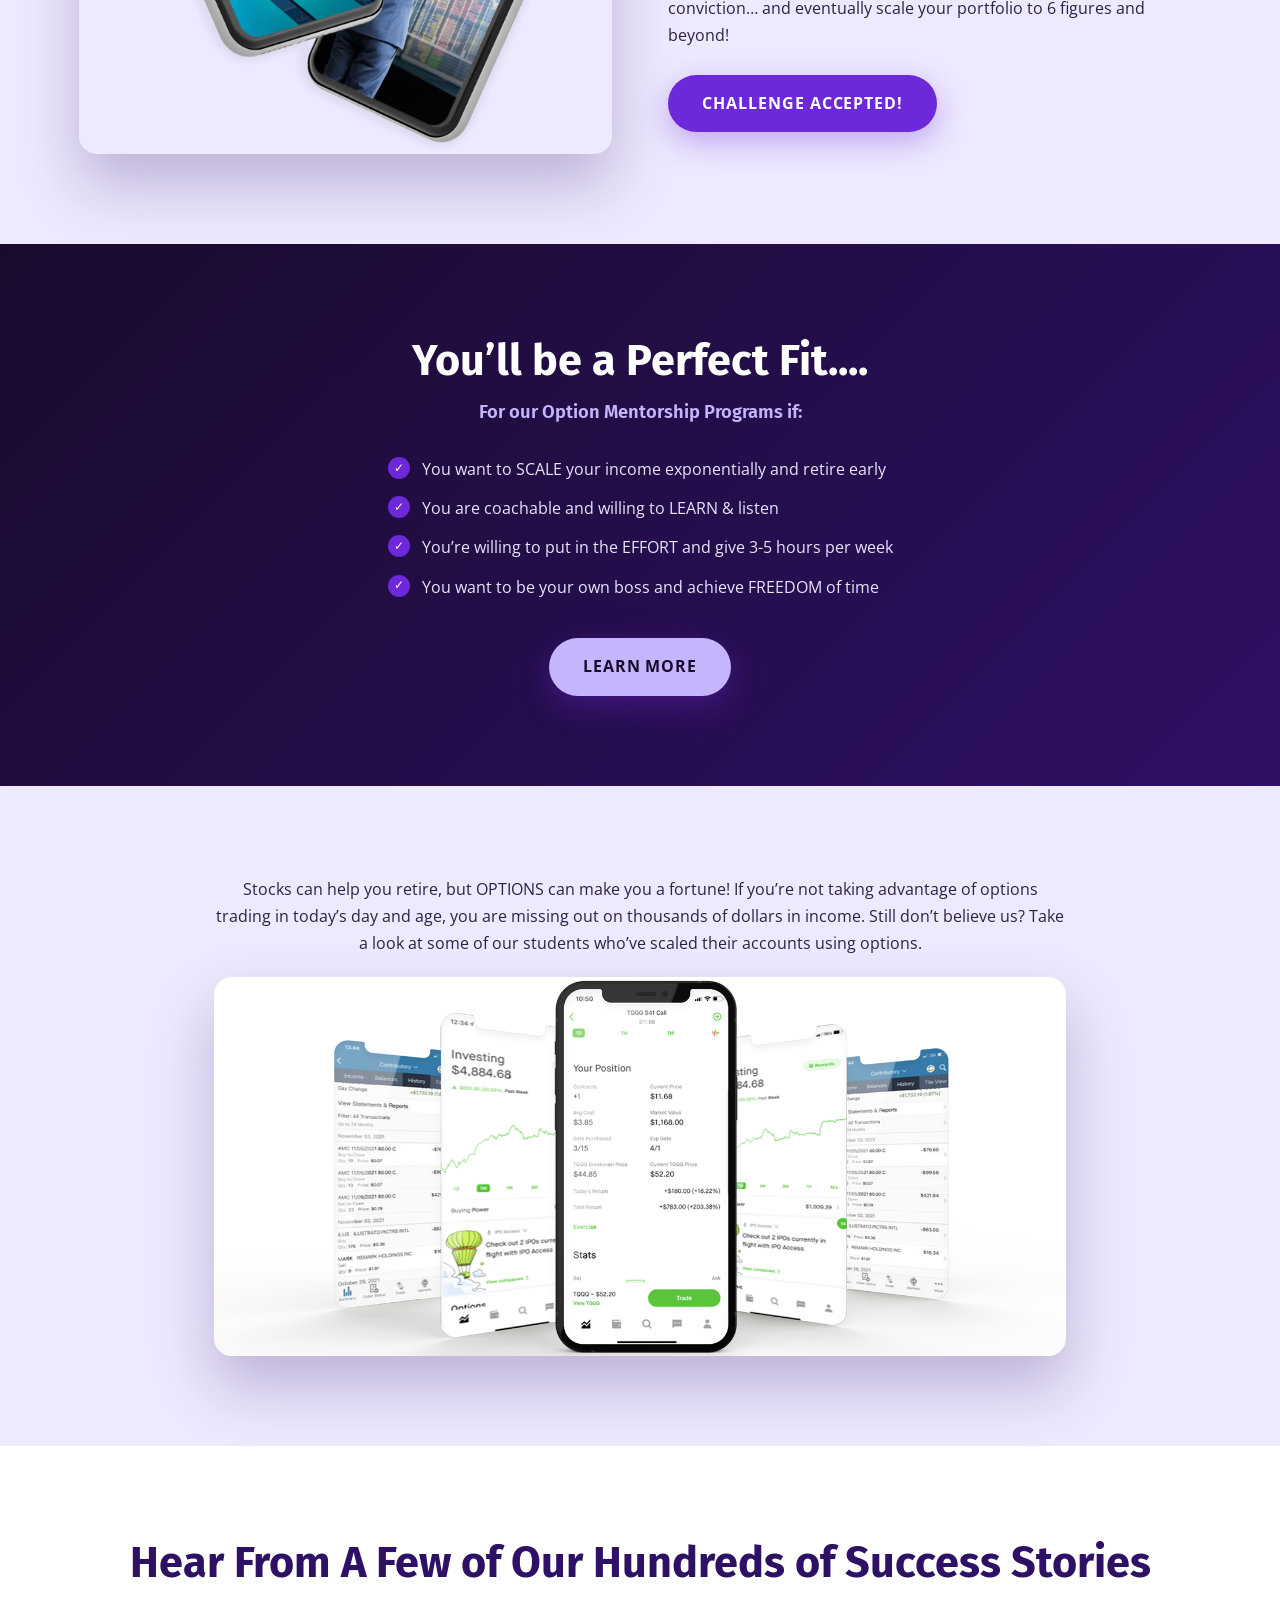
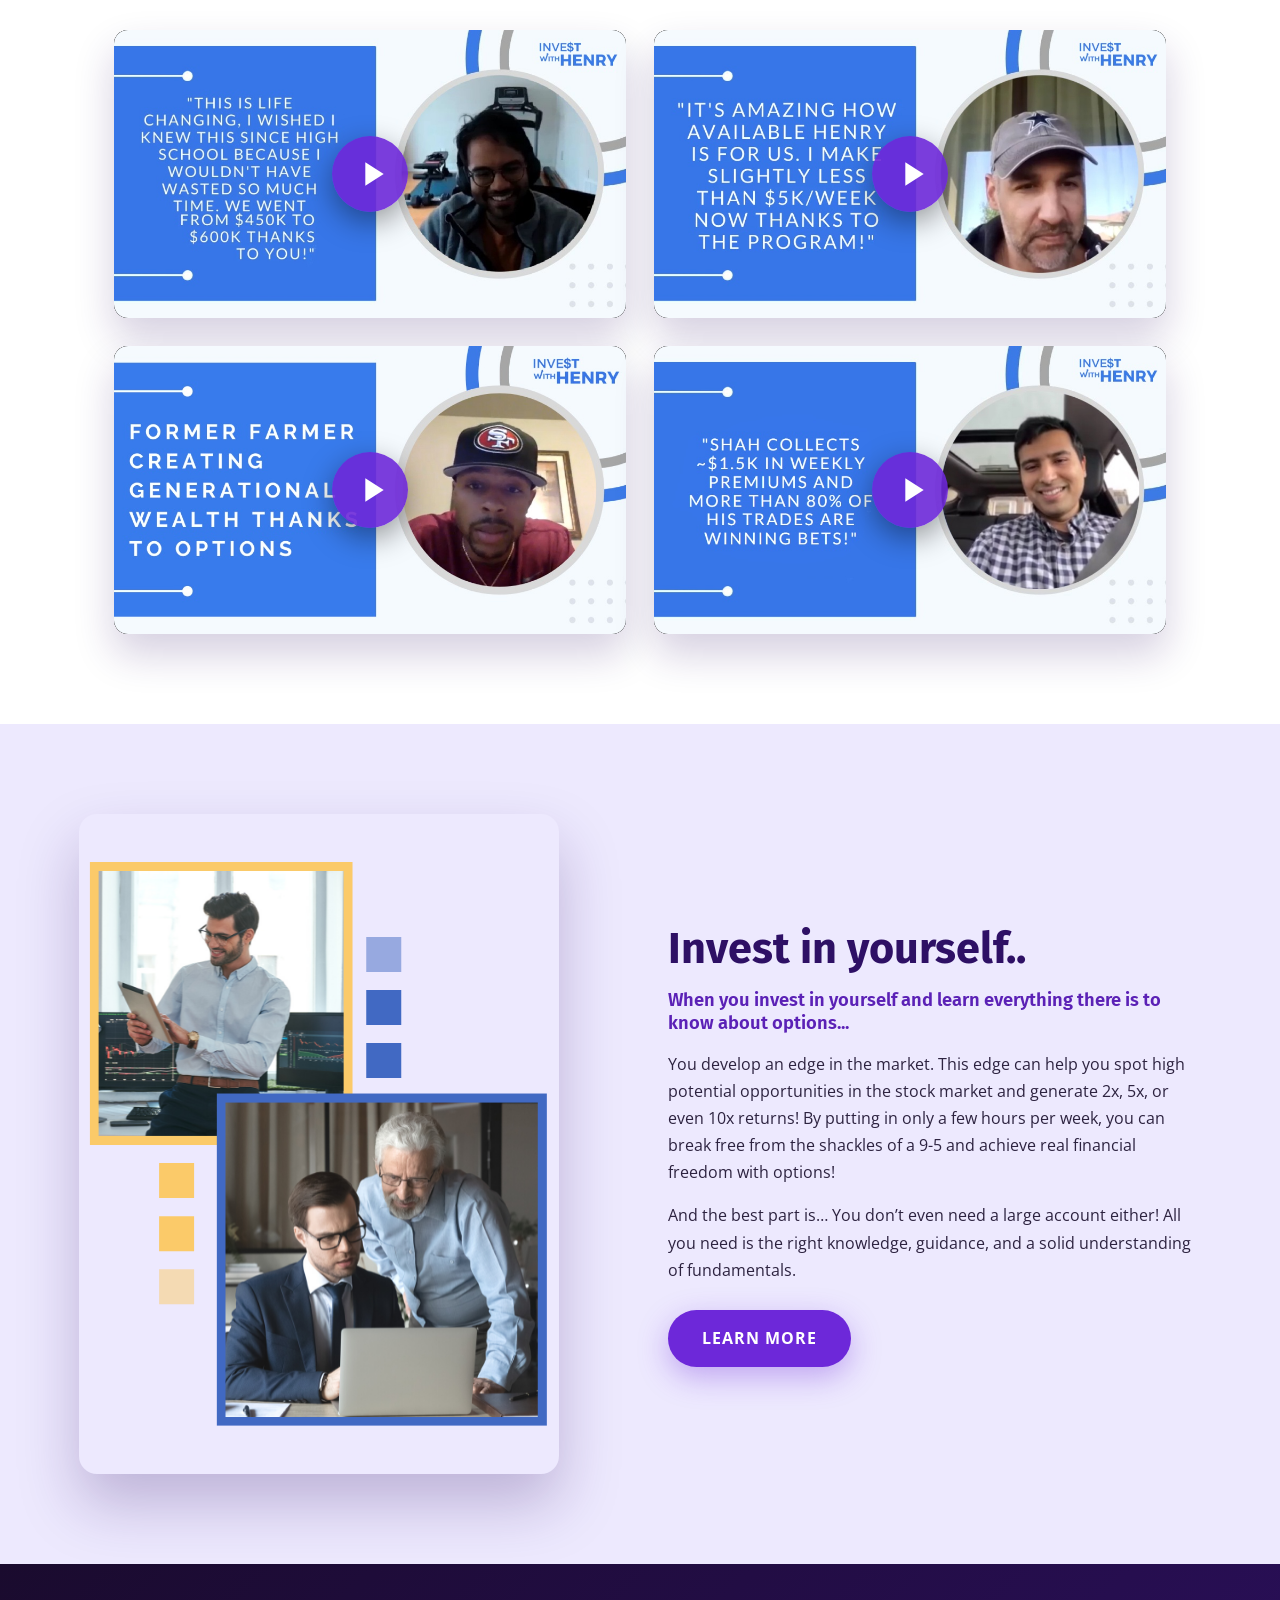
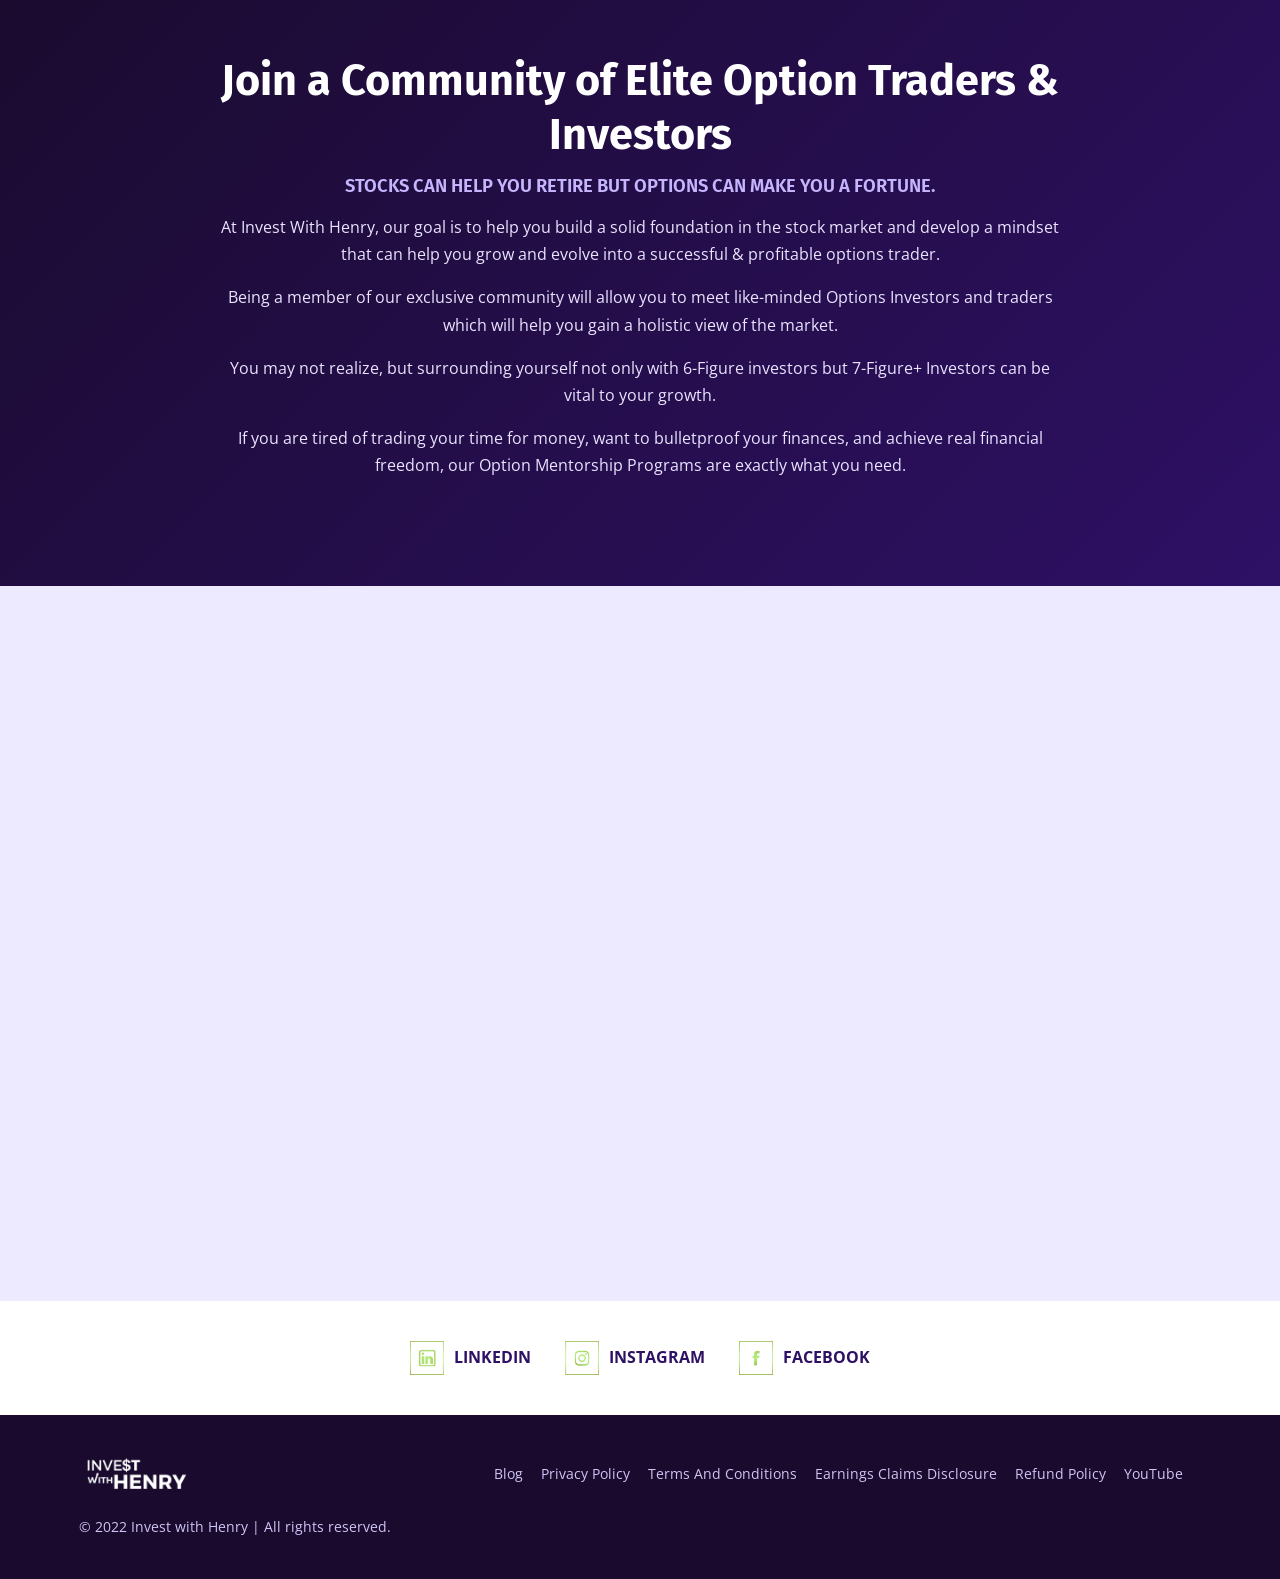
==== commit 8d93f67c: "Natural hero photo, video posters with click to play" ====
--- a/index.html
+++ b/index.html
@@ -94,10 +94,10 @@
 
 <section class="sec"><div class="wrap center" style="max-width:1100px"><h2 class="reveal">Hear From A Few of Our Hundreds of Success Stories</h2>
 <div class="videos">
-<div class="vid reveal"><iframe src="https://fast.wistia.net/embed/iframe/qdpevn3wq2" title="Success story 1" allow="autoplay; fullscreen" loading="lazy"></iframe></div>
-<div class="vid reveal"><iframe src="https://fast.wistia.net/embed/iframe/fonsg2my2w" title="Success story 2" allow="autoplay; fullscreen" loading="lazy"></iframe></div>
-<div class="vid reveal"><iframe src="https://fast.wistia.net/embed/iframe/zk2d1o2dno" title="Success story 3" allow="autoplay; fullscreen" loading="lazy"></iframe></div>
-<div class="vid reveal"><iframe src="https://fast.wistia.net/embed/iframe/ik0gcurbgf" title="Success story 4" allow="autoplay; fullscreen" loading="lazy"></iframe></div>
+<div class="vid reveal"><button data-wid="qdpevn3wq2" aria-label="Play Success story 1" style="background-image:url(assets/thumb-qdpevn3wq2.jpg)"></button></div>
+<div class="vid reveal"><button data-wid="fonsg2my2w" aria-label="Play Success story 2" style="background-image:url(assets/thumb-fonsg2my2w.jpg)"></button></div>
+<div class="vid reveal"><button data-wid="zk2d1o2dno" aria-label="Play Success story 3" style="background-image:url(assets/thumb-zk2d1o2dno.jpg)"></button></div>
+<div class="vid reveal"><button data-wid="ik0gcurbgf" aria-label="Play Success story 4" style="background-image:url(assets/thumb-ik0gcurbgf.jpg)"></button></div>
 </div></div></section>
 
 <section class="sec light"><div class="wrap grid">
@@ -134,5 +134,5 @@
 <footer><div class="wrap"><img src="assets/white-logo.png" alt="Invest With Henry">
 <div><a href="https://blog.investwithhenry.com">Blog</a><a href="https://www.investwithhenry.com/Privacy-Policy">Privacy Policy</a><a href="https://www.investwithhenry.com/terms-conditions">Terms And Conditions</a><a href="https://www.investwithhenry.com/Earnings-Claims-Disclosure">Earnings Claims Disclosure</a><a href="https://www.investwithhenry.com/return-policy">Refund Policy</a><a href="https://www.youtube.com/@InvestwithHenry">YouTube</a></div>
 <p style="margin:0">© 2022 Invest with Henry | All rights reserved.</p></div></footer>
-<script>const io=new IntersectionObserver(e=>e.forEach(x=>{if(x.isIntersecting){x.target.classList.add('in');io.unobserve(x.target)}}),{threshold:.12});document.querySelectorAll('.reveal').forEach(el=>io.observe(el));</script>
+<script>const io=new IntersectionObserver(e=>e.forEach(x=>{if(x.isIntersecting){x.target.classList.add('in');io.unobserve(x.target)}}),{threshold:.12});document.querySelectorAll('.reveal').forEach(el=>io.observe(el));document.querySelectorAll('.vid button').forEach(b=>b.onclick=()=>{const f=document.createElement('iframe');f.src='https://fast.wistia.net/embed/iframe/'+b.dataset.wid+'?autoPlay=true';f.allow='autoplay; fullscreen';f.allowFullscreen=true;f.title=b.getAttribute('aria-label');b.replaceWith(f)});</script>
 </body></html>
--- a/style.css
+++ b/style.css
@@ -26,7 +26,7 @@
 nav .login{border:1.5px solid var(--lav);padding:8px 20px;border-radius:999px}
 .burger{display:none;background:none;border:0;color:#fff;font-size:1.7rem;cursor:pointer}
 .hero{background:var(--ink) url(assets/Home_Banner_2.png) center/cover;position:relative;color:#fff;padding:140px 0 150px}
-.hero:before{content:"";position:absolute;inset:0;background:linear-gradient(90deg,rgba(26,11,46,.95),rgba(76,29,149,.55))}
+.hero:before{content:"";position:absolute;inset:0;background:linear-gradient(90deg,rgba(26,11,46,.96) 0%,rgba(46,16,101,.9) 42%,rgba(46,16,101,0) 54%)}
 .hero .wrap{position:relative;max-width:1170px}.hero .in{max-width:620px}
 .hero h2{color:#fff;font-size:clamp(2.2rem,5vw,3.6rem)}.hero h5{color:var(--lav)}
 .tp{margin-top:22px;font-size:.9rem;opacity:.85}.tp a{color:var(--lav)}
@@ -54,9 +54,13 @@
 @media (prefers-reduced-motion:reduce){.reveal{opacity:1;transform:none;transition:none}.hero .in>*{animation:none}}
 @media (max-width:900px){
  .grid,.videos{grid-template-columns:1fr;gap:32px}.grid .img-first{order:-1}
- .sec{padding:60px 0}.hero{padding:90px 0;background-image:url(assets/PHone_Banner.png)}
+ .sec{padding:60px 0}.hero{padding:56px 0 0;min-height:calc(100vw*840/360 + 280px);background:#e8eef5 url(assets/PHone_Banner.png) bottom center/100% auto no-repeat}.hero:before{background:linear-gradient(180deg,rgba(26,11,46,.97) 0%,rgba(46,16,101,.92) 560px,rgba(46,16,101,0) 640px)}
  .burger{display:block}
  nav{display:none;position:absolute;top:78px;left:0;right:0;background:var(--ink);flex-direction:column;padding:16px 24px 24px}
  nav.open{display:flex}nav a{margin:10px 0}
  .social{flex-wrap:wrap;gap:20px}
 }
+
+.vid button{position:absolute;inset:0;width:100%;height:100%;border:0;padding:0;cursor:pointer;background:#000 center/cover no-repeat}
+.vid button:after{content:"";position:absolute;left:50%;top:50%;width:76px;height:76px;margin:-38px 0 0 -38px;border-radius:50%;background:rgba(109,40,217,.9) url("data:image/svg+xml,%3Csvg xmlns='http://www.w3.org/2000/svg' viewBox='0 0 24 24'%3E%3Cpath fill='white' d='M8 5v14l11-7z'/%3E%3C/svg%3E") 56% 50%/40px no-repeat;box-shadow:0 10px 30px rgba(0,0,0,.4);transition:transform .25s}
+.vid button:hover:after{transform:scale(1.1)}
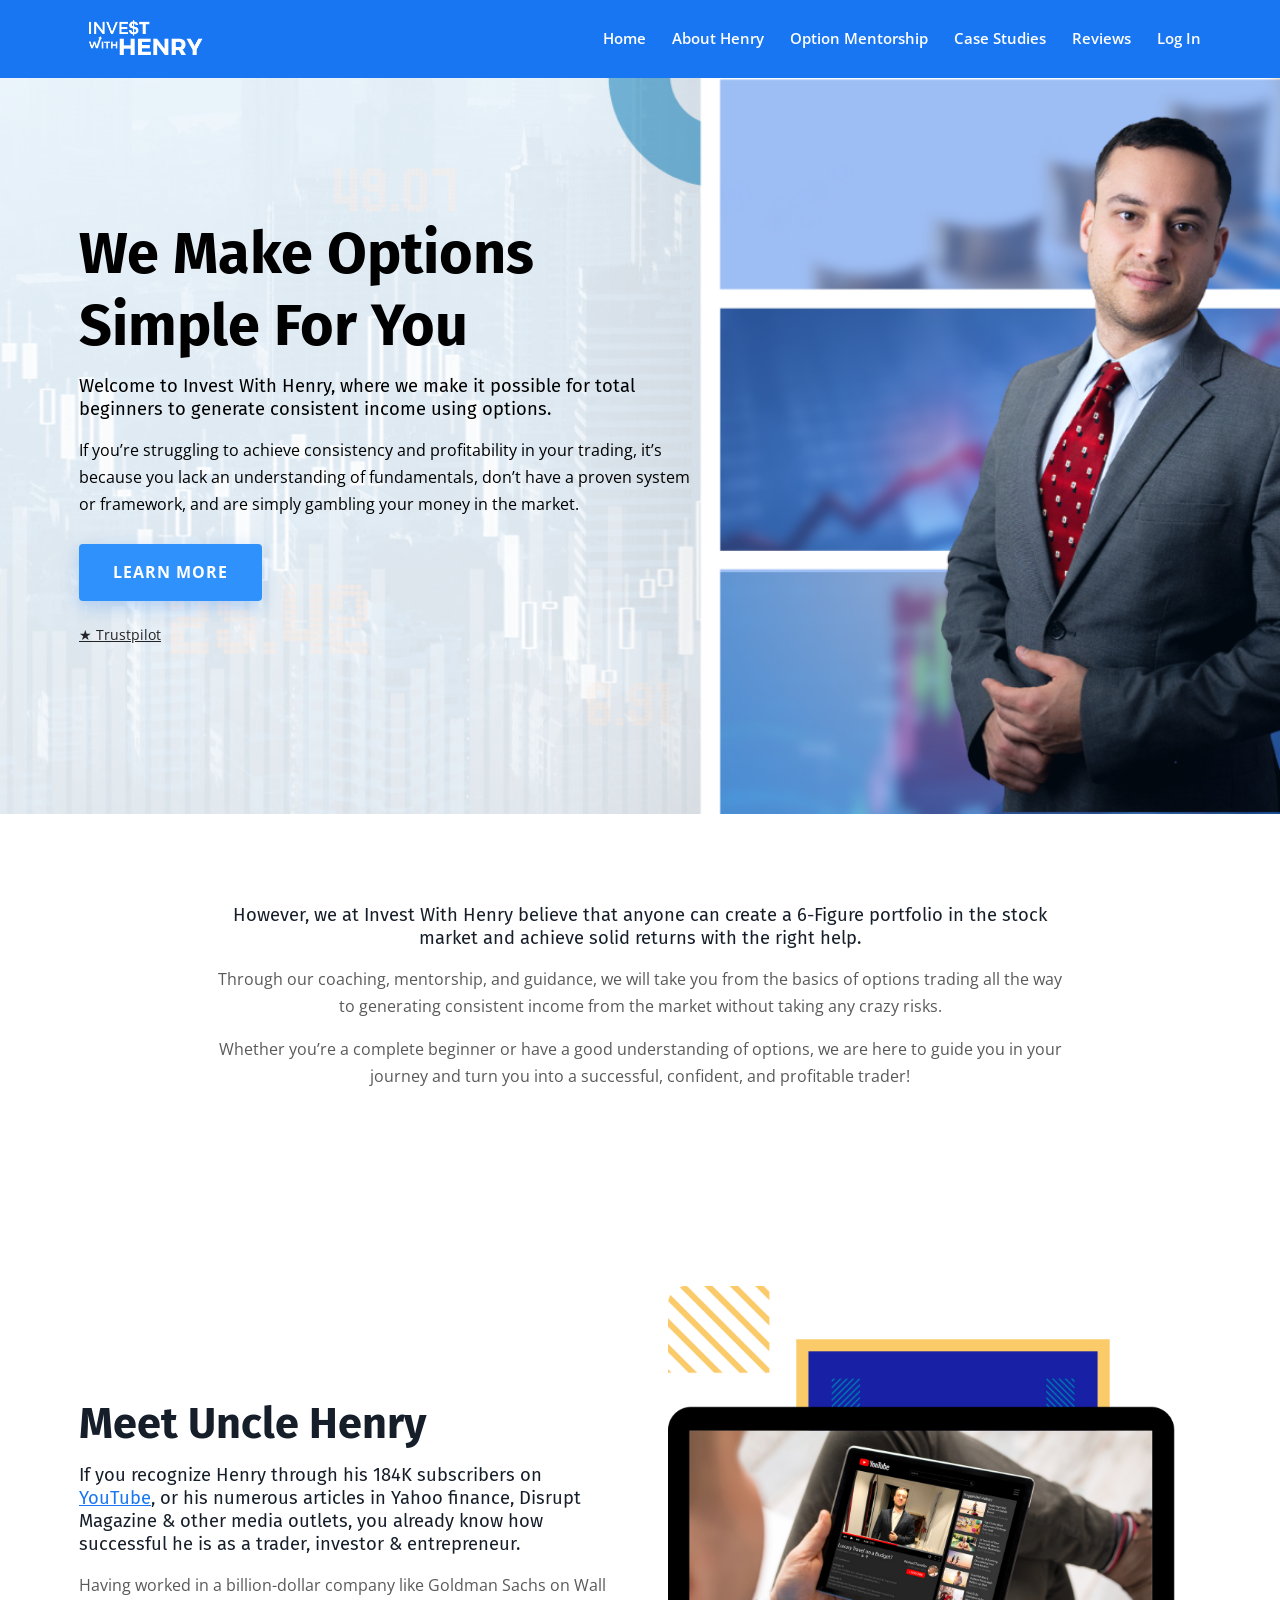
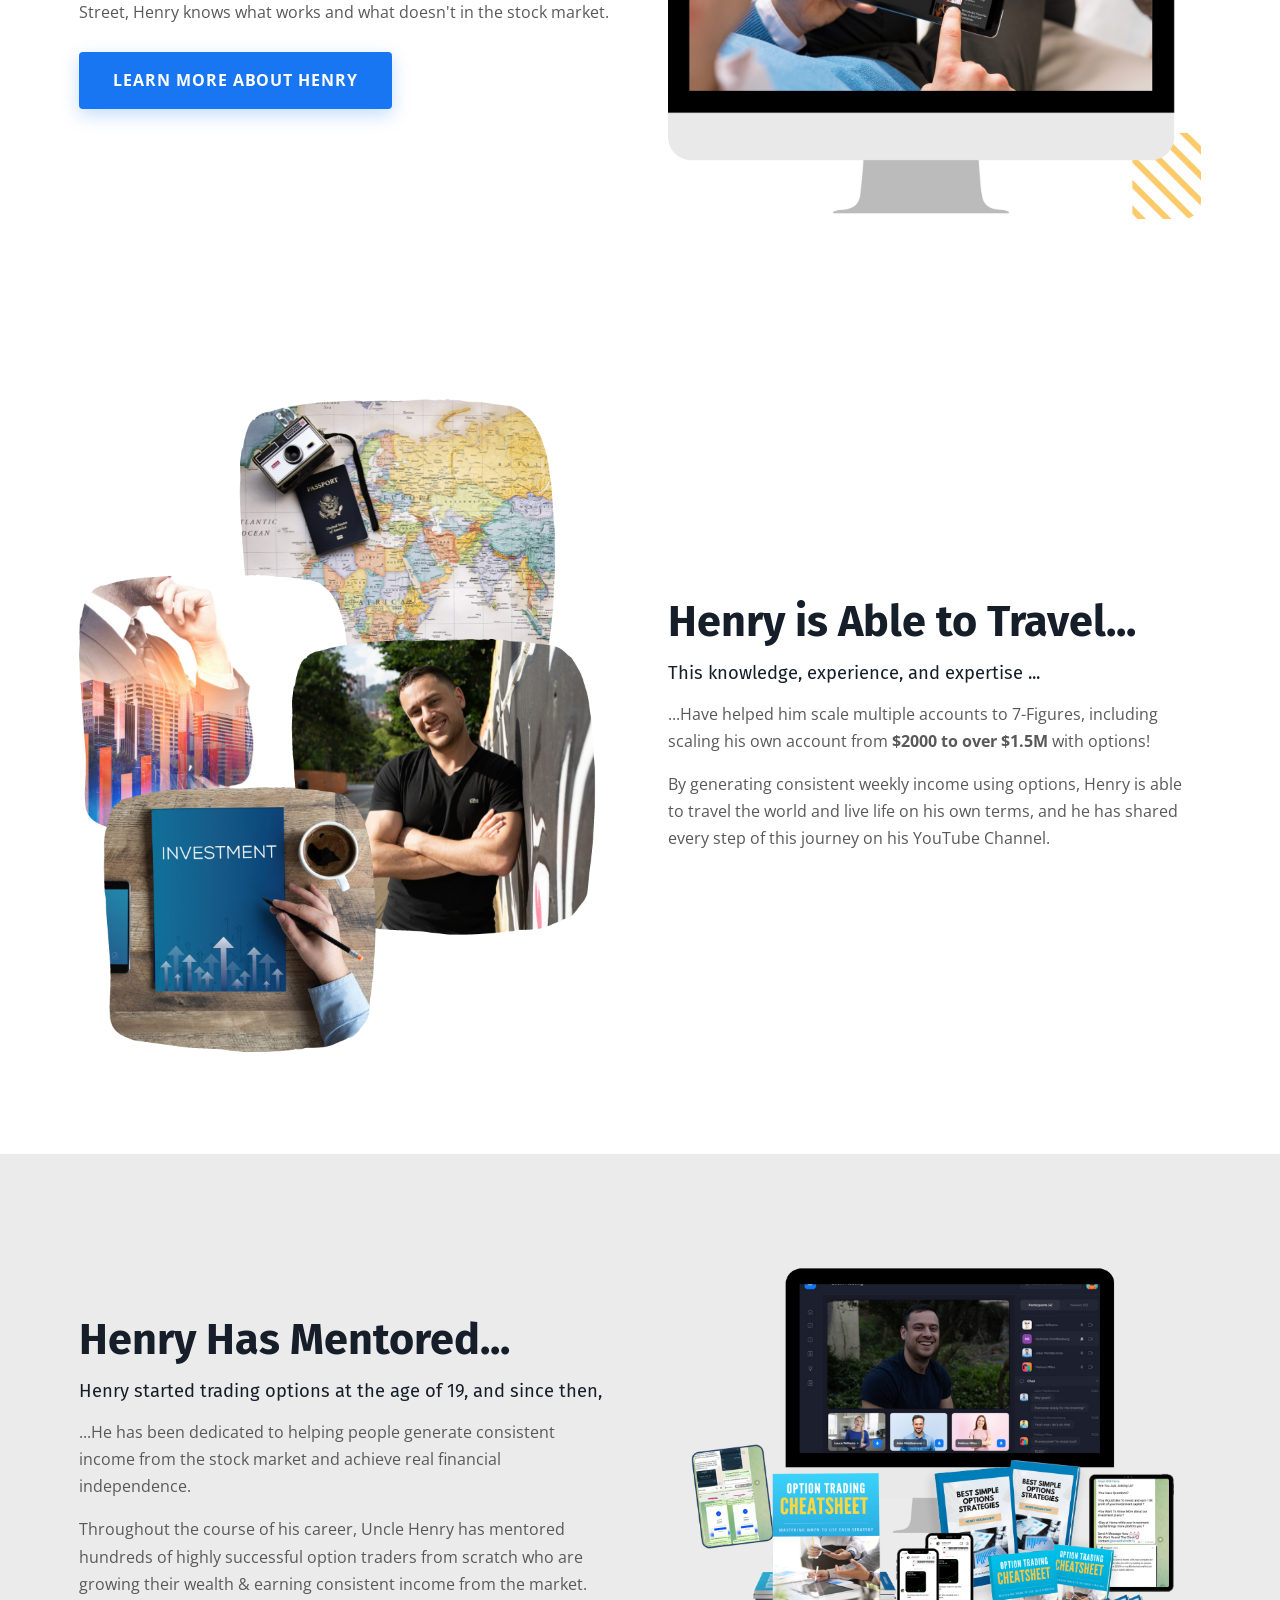
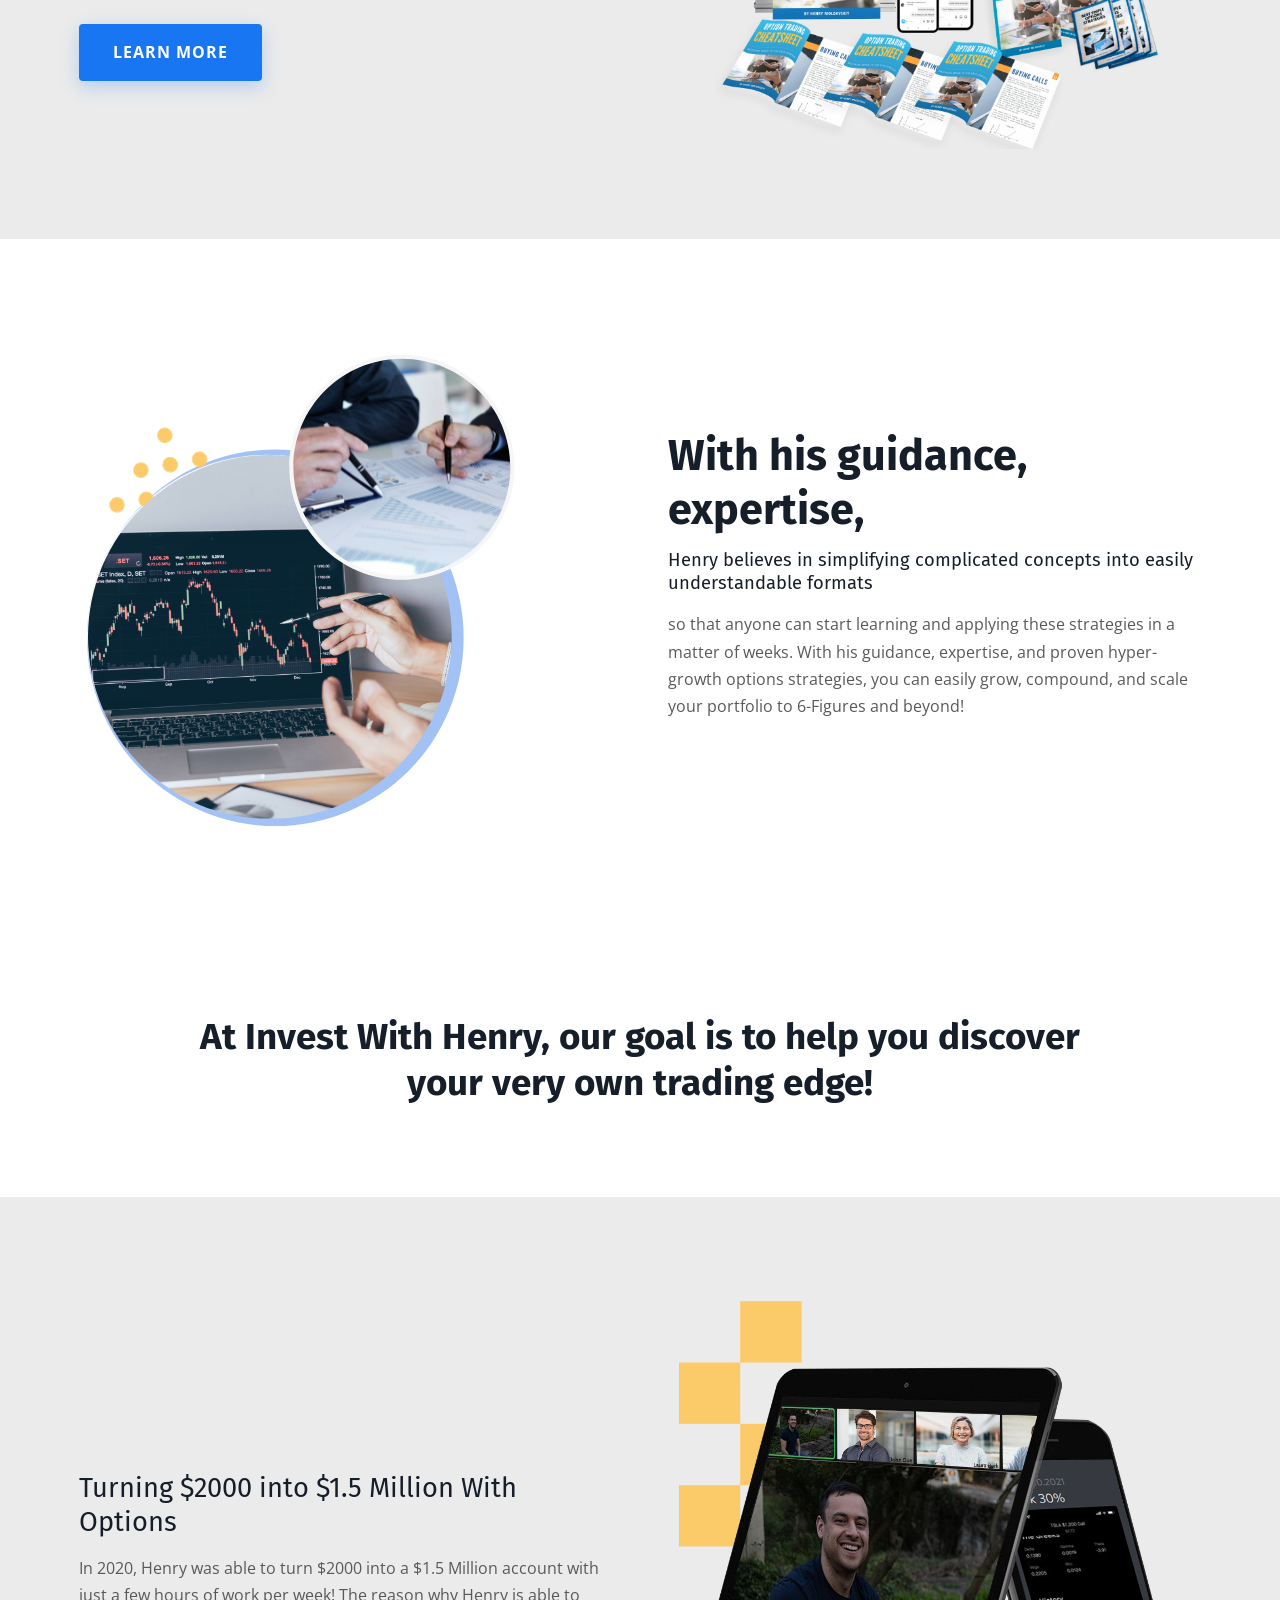
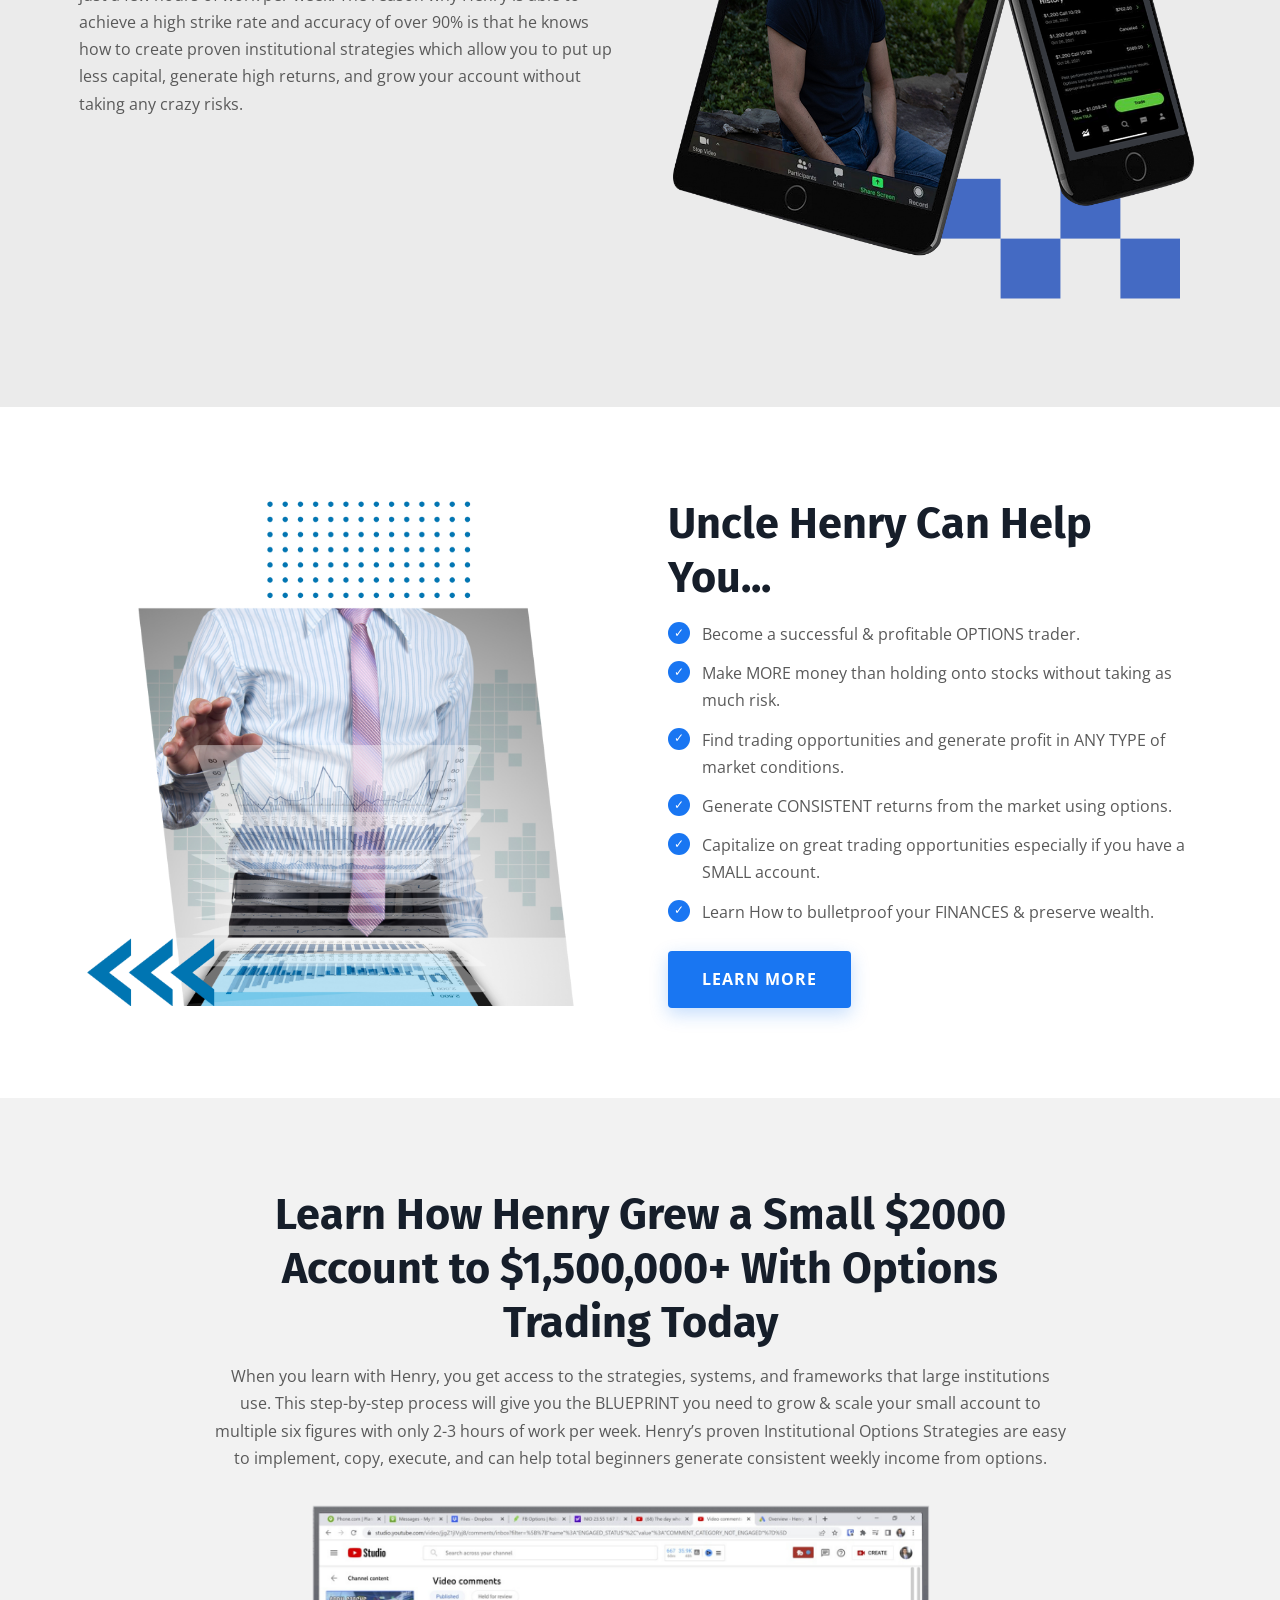
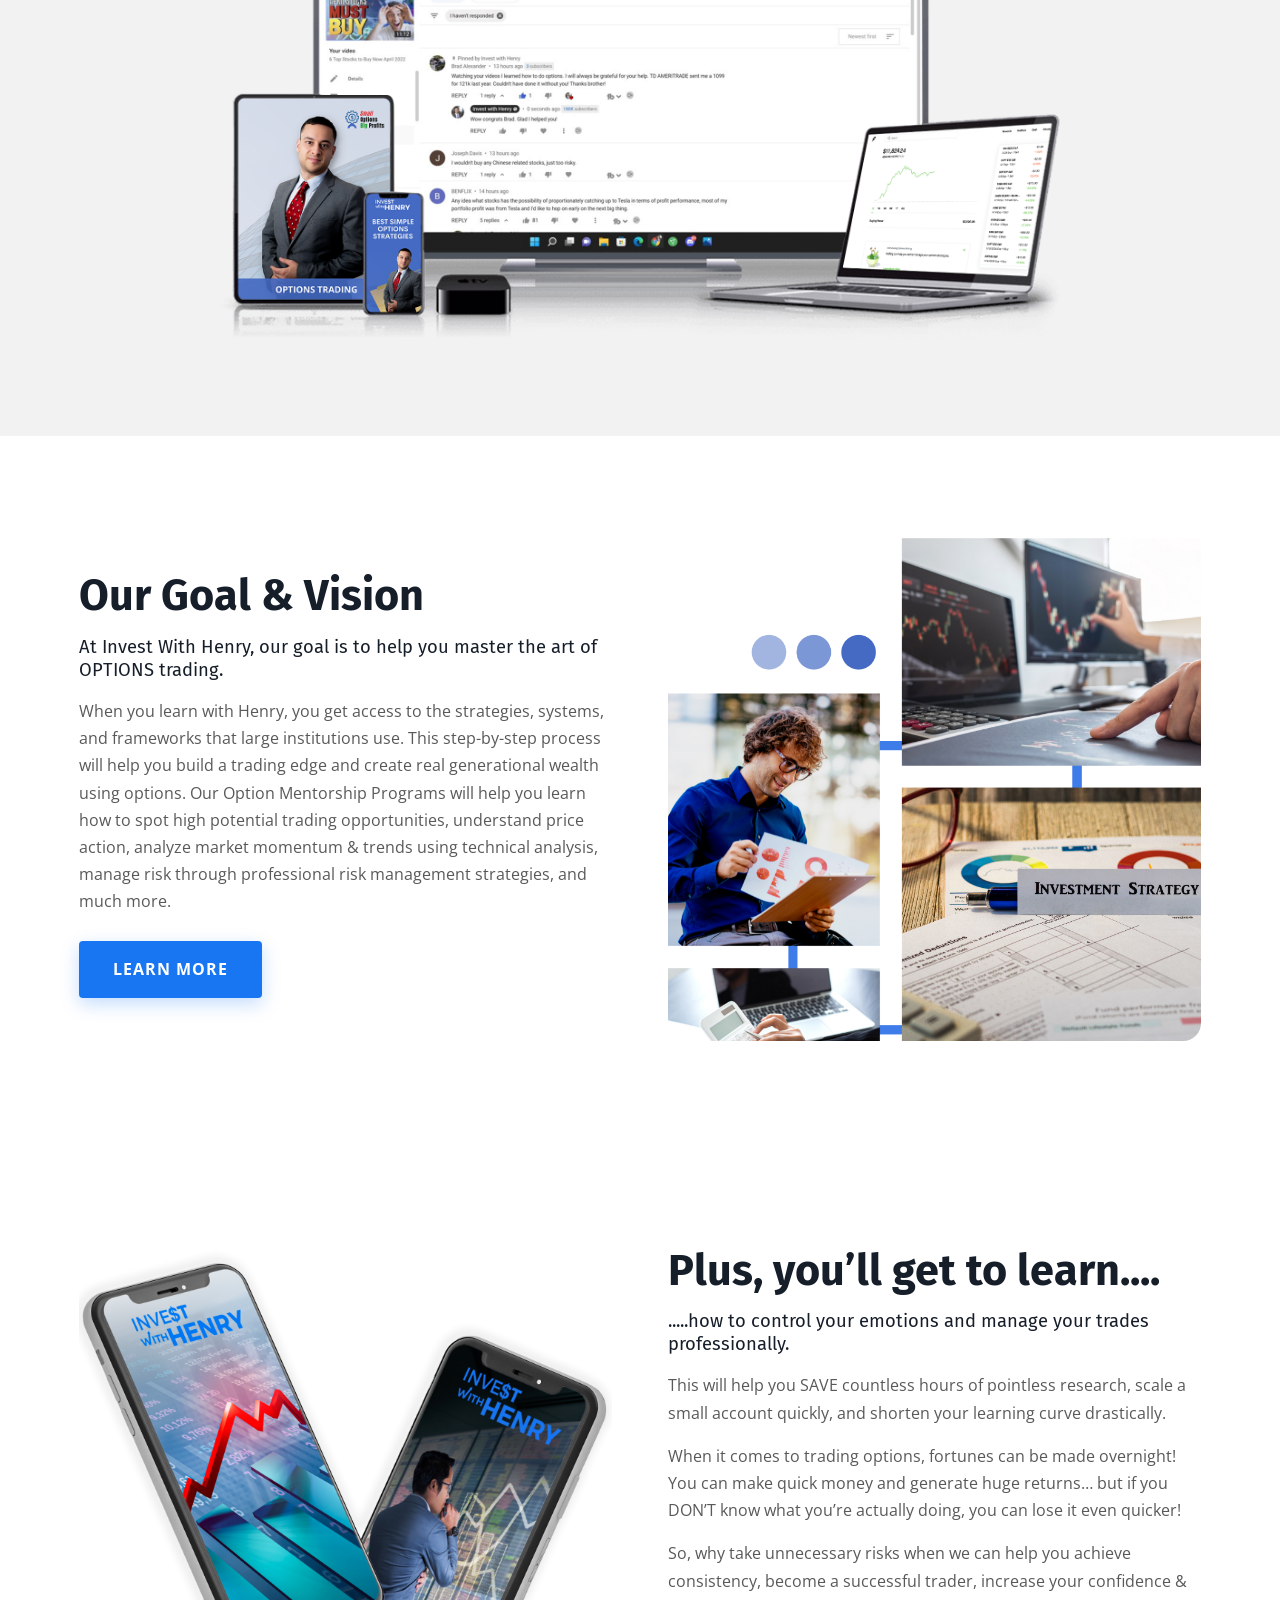
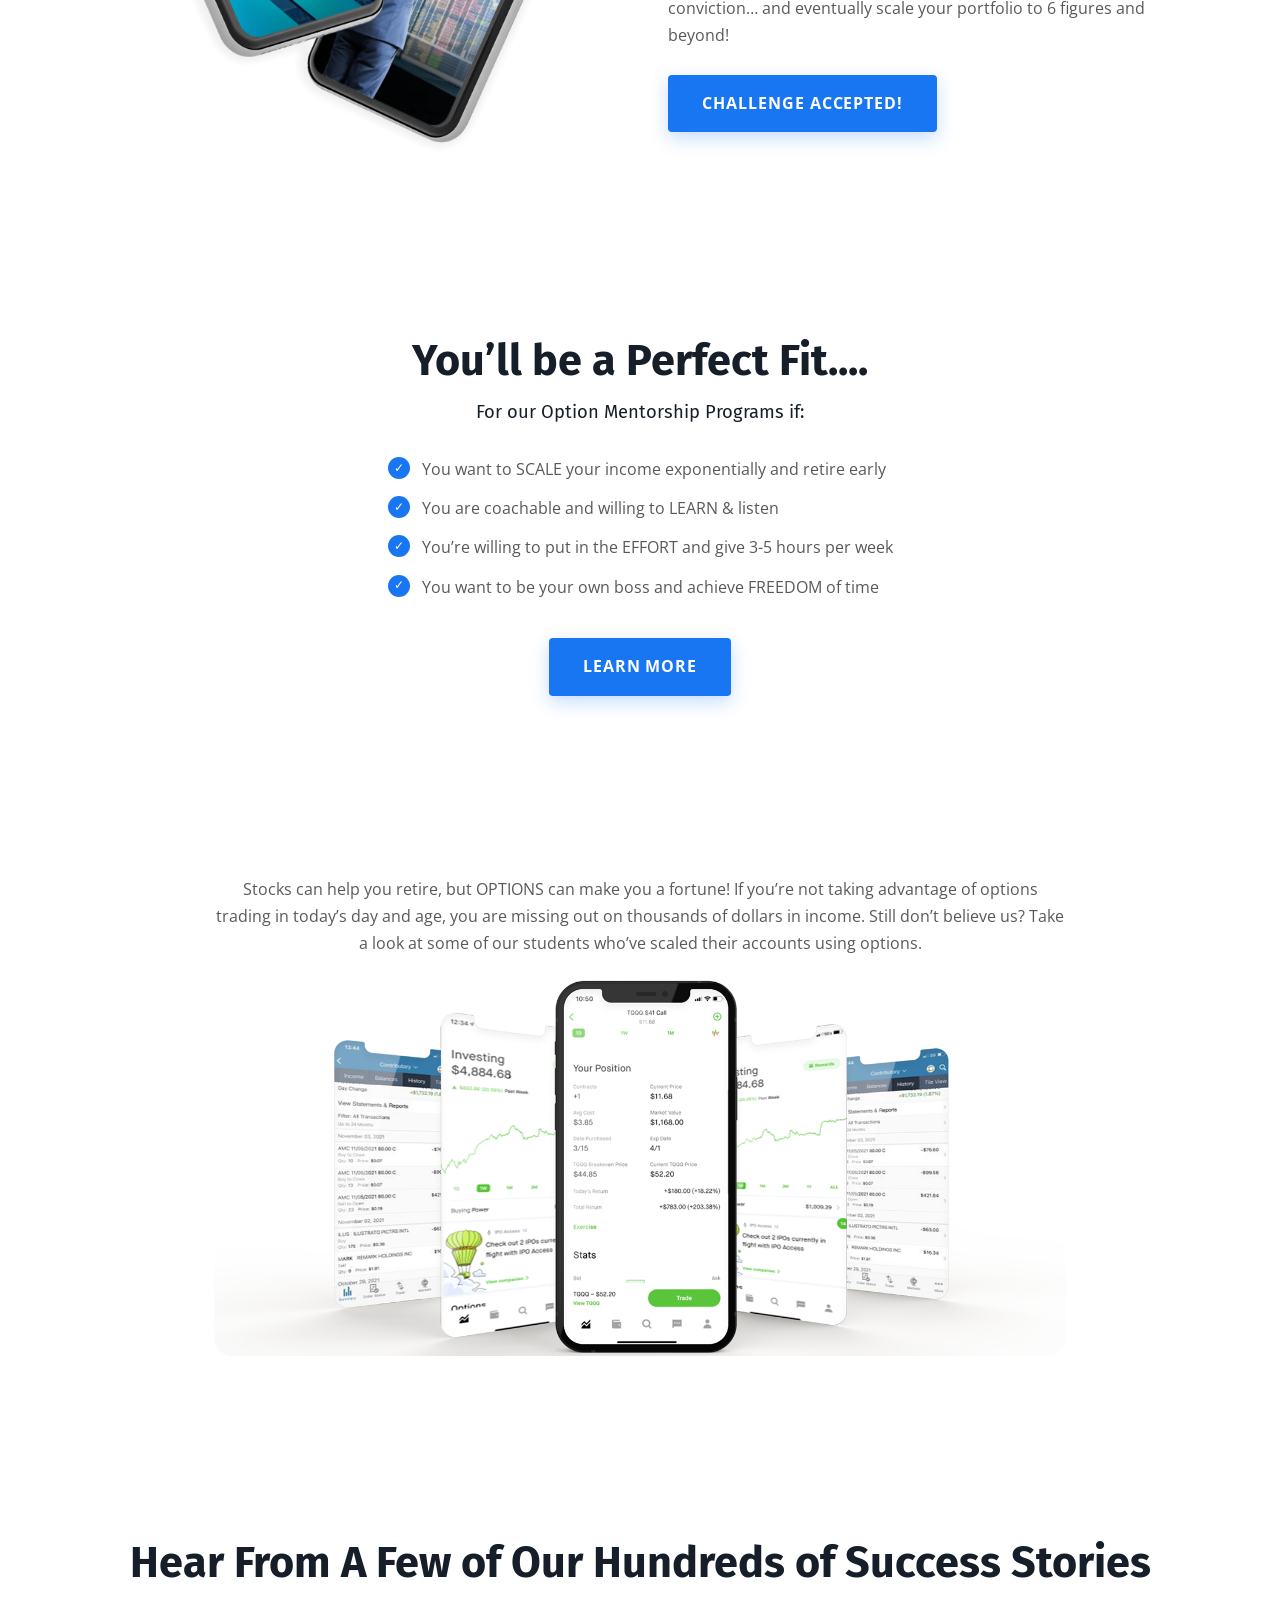
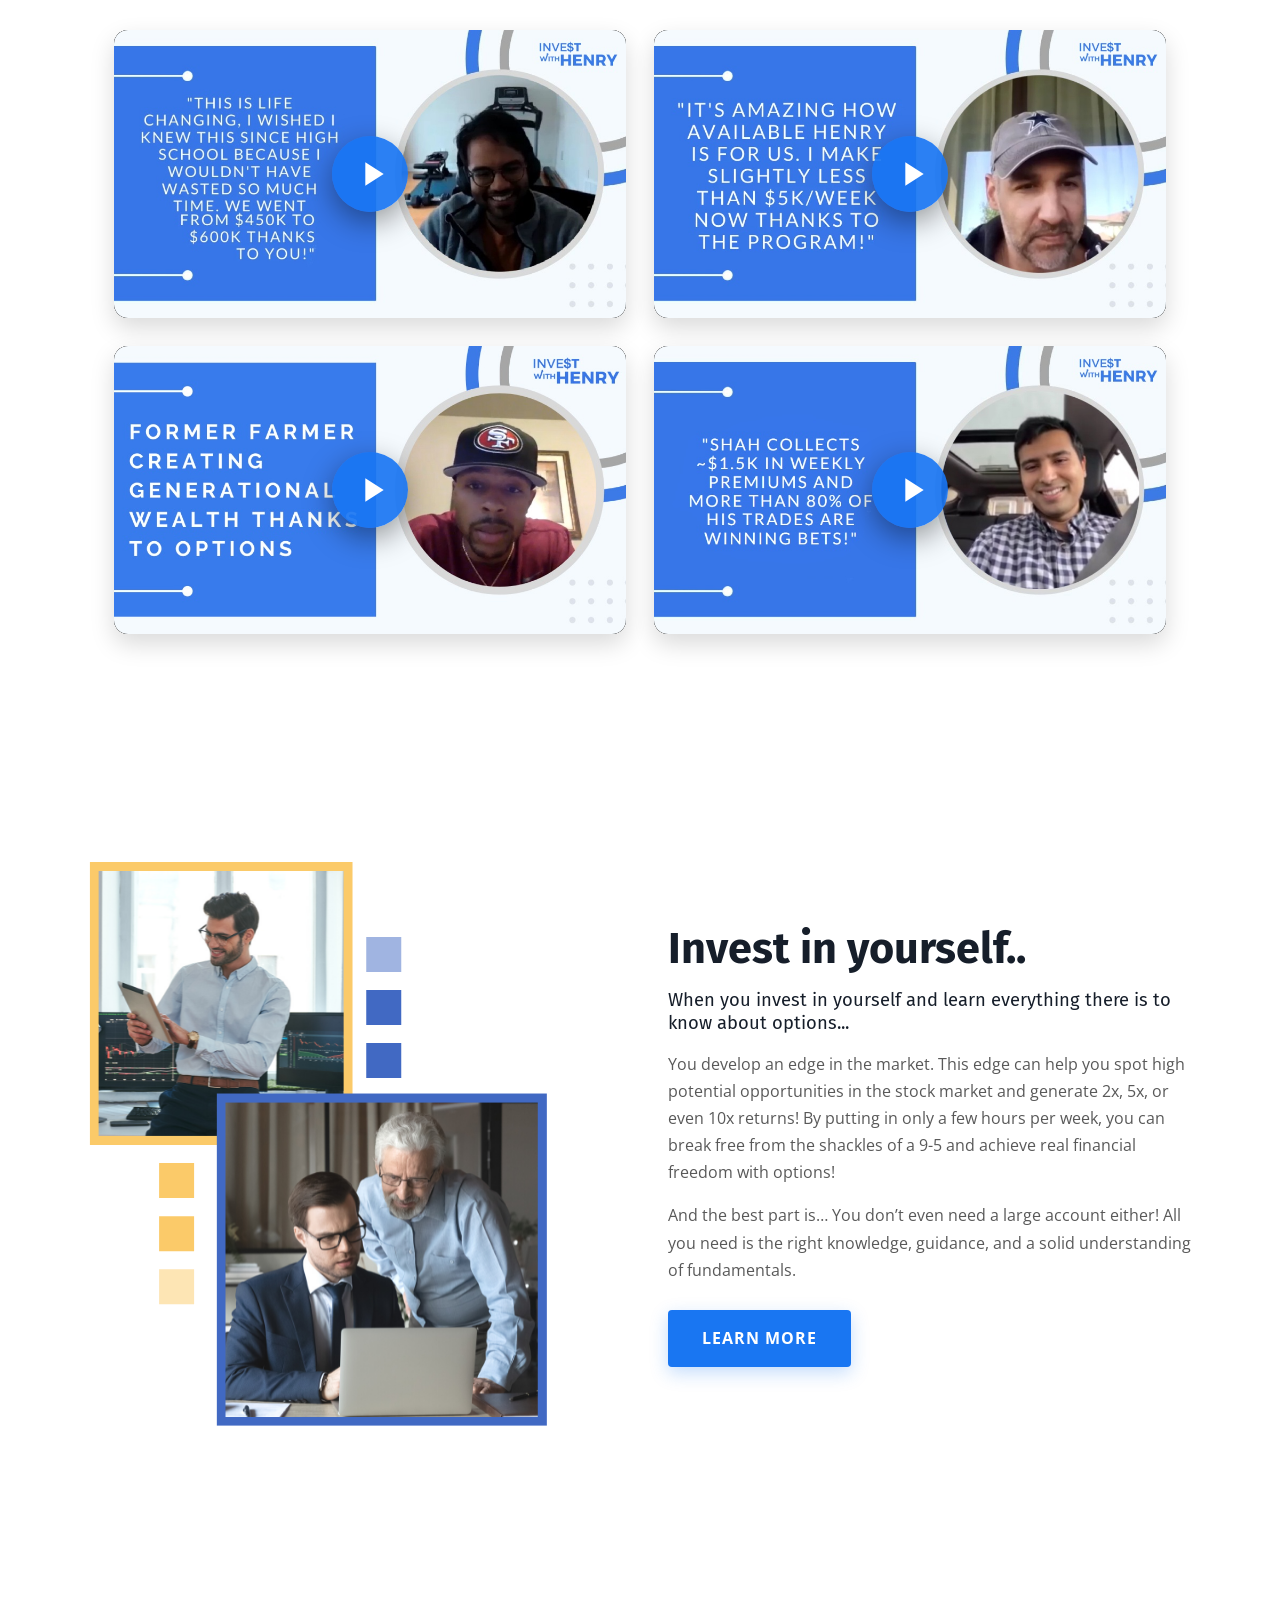
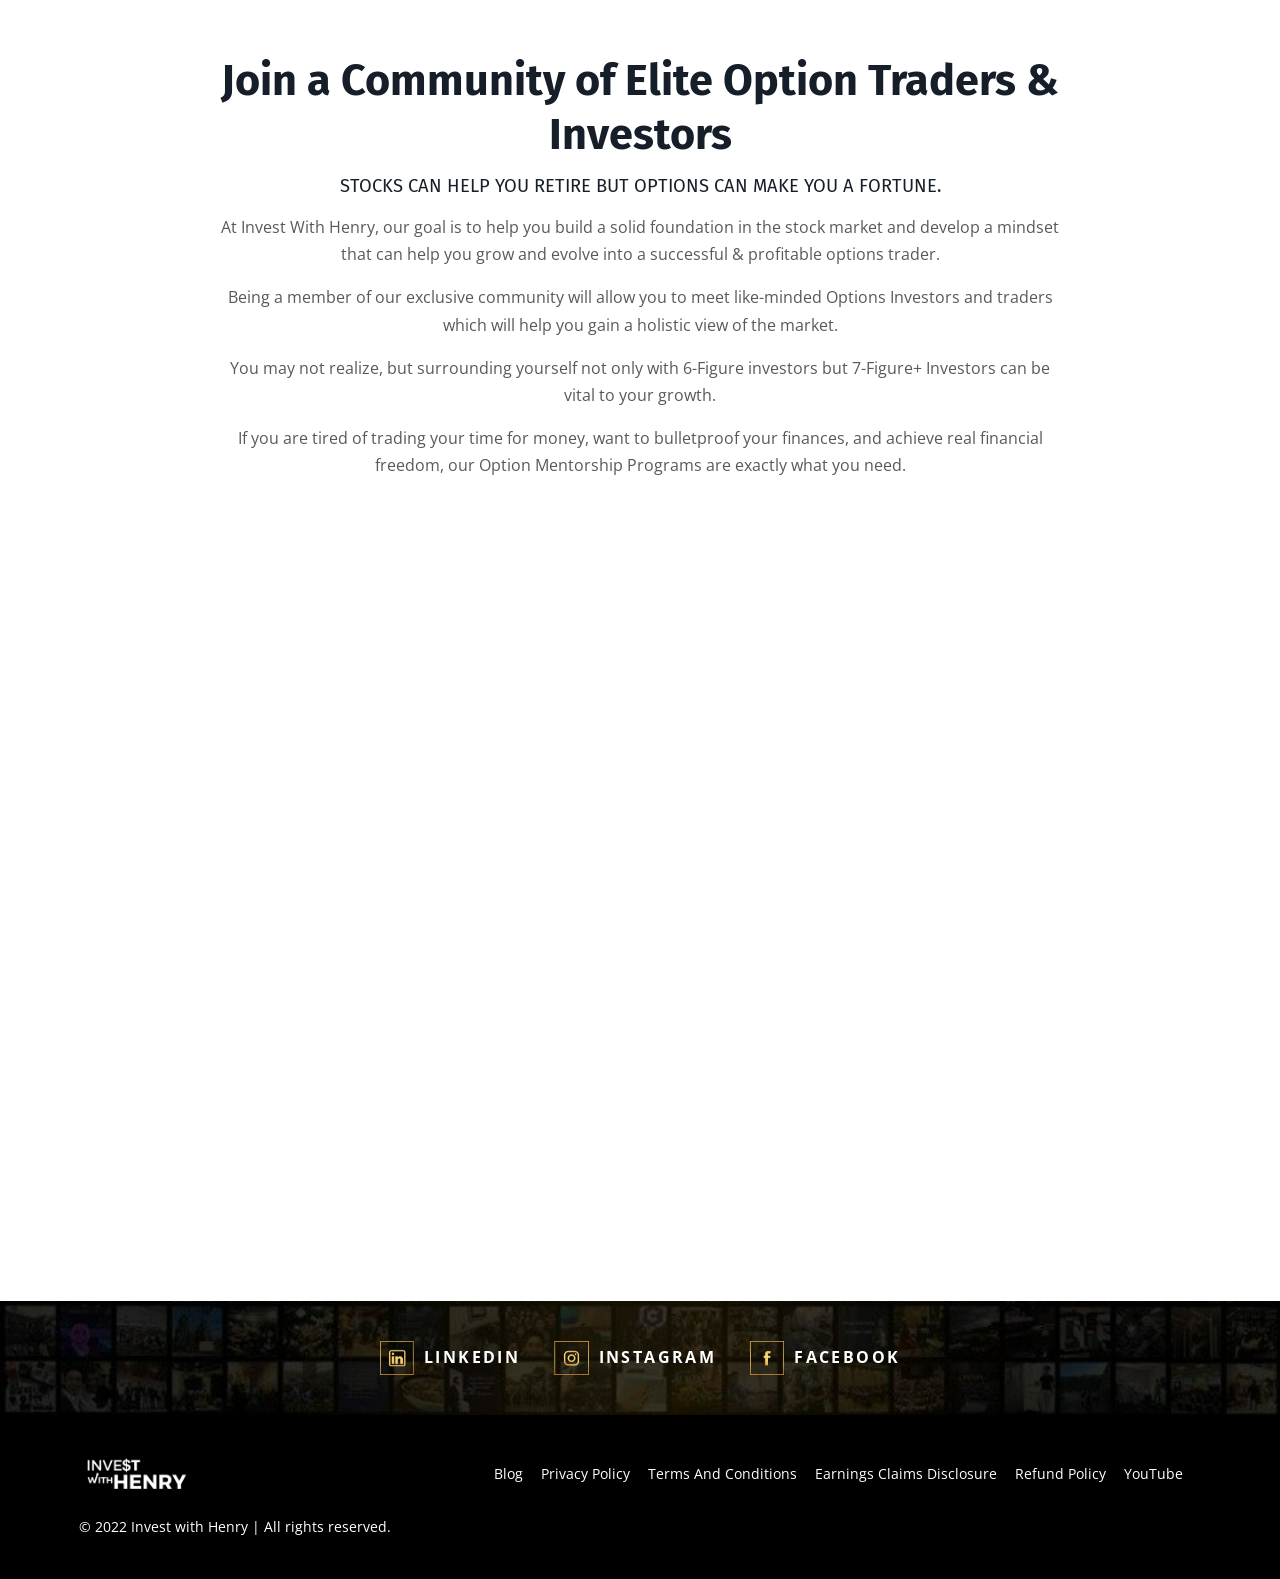
==== commit a2a7c614: "Restore original site colors" ====
--- a/index.html
+++ b/index.html
@@ -21,7 +21,7 @@
 <p>Whether you’re a complete beginner or have a good understanding of options, we are here to guide you in your journey and turn you into a successful, confident, and profitable trader!</p>
 </div></section>
 
-<section class="sec light"><div class="wrap grid">
+<section class="sec"><div class="wrap grid">
 <div class="reveal l"><h2>Meet Uncle Henry</h2>
 <h5>If you recognize Henry through his 184K subscribers on <a href="https://www.youtube.com/@InvestwithHenry" target="_blank" rel="noopener">YouTube</a>, or his numerous articles in Yahoo finance, Disrupt Magazine &amp; other media outlets, you already know how successful he is as a trader, investor &amp; entrepreneur.</h5>
 <p>Having worked in a billion-dollar company like Goldman Sachs on Wall Street, Henry knows what works and what doesn't in the stock market.</p>
@@ -49,10 +49,10 @@
 <h5>Henry believes in simplifying complicated concepts into easily understandable formats</h5>
 <p>so that anyone can start learning and applying these strategies in a matter of weeks. With his guidance, expertise, and proven hyper-growth options strategies, you can easily grow, compound, and scale your portfolio to 6-Figures and beyond!</p></div></div></section>
 
-<section class="sec dark"><div class="wrap"><h1 class="big reveal">At Invest With Henry, our goal is to help you discover your very own trading edge!</h1></div></section>
+<section class="sec"><div class="wrap"><h1 class="big reveal">At Invest With Henry, our goal is to help you discover your very own trading edge!</h1></div></section>
 
 <section class="sec light"><div class="wrap grid">
-<div class="reveal l"><h5 style="font-size:1.7rem;color:var(--deep)">Turning $2000 into $1.5 Million With Options</h5>
+<div class="reveal l"><h5 style="font-size:1.7rem;color:var(--navy)">Turning $2000 into $1.5 Million With Options</h5>
 <p>In 2020, Henry was able to turn $2000 into a $1.5 Million account with just a few hours of work per week! The reason why Henry is able to achieve a high strike rate and accuracy of over 90% is that he knows how to create proven institutional strategies which allow you to put up less capital, generate high returns, and grow your account without taking any crazy risks.</p></div>
 <img class="shot reveal r img-first" src="assets/sec-img-1_1.png" alt="Account growth" loading="lazy"></div></section>
 
@@ -62,7 +62,7 @@
 <ul class="ticks"><li>Become a successful &amp; profitable OPTIONS trader.</li><li>Make MORE money than holding onto stocks without taking as much risk.</li><li>Find trading opportunities and generate profit in ANY TYPE of market conditions.</li><li>Generate CONSISTENT returns from the market using options.</li><li>Capitalize on great trading opportunities especially if you have a SMALL account.</li><li>Learn How to bulletproof your FINANCES &amp; preserve wealth.</li></ul>
 <a class="btn" href="https://www.investwithhenry.com/option-mentorship">LEARN MORE</a></div></div></section>
 
-<section class="sec light"><div class="wrap center">
+<section class="sec light2"><div class="wrap center">
 <h2 class="reveal">Learn How Henry Grew a Small $2000 Account to $1,500,000+ With Options Trading Today</h2>
 <p class="reveal">When you learn with Henry, you get access to the strategies, systems, and frameworks that large institutions use. This step-by-step process will give you the BLUEPRINT you need to grow &amp; scale your small account to multiple six figures with only 2-3 hours of work per week. Henry’s proven Institutional Options Strategies are easy to implement, copy, execute, and can help total beginners generate consistent weekly income from options.</p>
 <img class="shot reveal" src="assets/big-img.png" alt="" loading="lazy" style="margin:30px auto 0"></div></section>
@@ -74,7 +74,7 @@
 <a class="btn" href="https://www.investwithhenry.com/option-mentorship">LEARN MORE</a></div>
 <img class="shot reveal r img-first" src="assets/Img.png" alt="" loading="lazy"></div></section>
 
-<section class="sec light"><div class="wrap grid">
+<section class="sec"><div class="wrap grid">
 <img class="shot reveal l" src="assets/62_img_again_1.png" alt="" loading="lazy">
 <div class="reveal r"><h2>Plus, you’ll get to learn....</h2>
 <h5>.....how to control your emotions and manage your trades professionally.</h5>
@@ -83,12 +83,12 @@
 <p>So, why take unnecessary risks when we can help you achieve consistency, become a successful trader, increase your confidence &amp; conviction… and eventually scale your portfolio to 6 figures and beyond!</p>
 <a class="btn" href="https://www.investwithhenry.com/option-mentorship">CHALLENGE ACCEPTED!</a></div></div></section>
 
-<section class="sec dark"><div class="wrap center reveal">
+<section class="sec"><div class="wrap center reveal">
 <h2>You’ll be a Perfect Fit....</h2><h5>For our Option Mentorship Programs if:</h5>
 <ul class="ticks" style="text-align:left;display:inline-block"><li>You want to SCALE your income exponentially and retire early</li><li>You are coachable and willing to LEARN &amp; listen</li><li>You’re willing to put in the EFFORT and give 3-5 hours per week</li><li>You want to be your own boss and achieve FREEDOM of time</li></ul><br>
 <a class="btn" href="https://www.investwithhenry.com/option-mentorship">LEARN MORE</a></div></section>
 
-<section class="sec light"><div class="wrap center">
+<section class="sec"><div class="wrap center">
 <p class="reveal">Stocks can help you retire, but OPTIONS can make you a fortune! If you’re not taking advantage of options trading in today’s day and age, you are missing out on thousands of dollars in income. Still don’t believe us? Take a look at some of our students who’ve scaled their accounts using options.</p>
 <img class="shot reveal" src="assets/students-result.png" alt="Student results" loading="lazy" style="margin:20px auto 0"></div></section>
 
@@ -100,7 +100,7 @@
 <div class="vid reveal"><button data-wid="ik0gcurbgf" aria-label="Play Success story 4" style="background-image:url(assets/thumb-ik0gcurbgf.jpg)"></button></div>
 </div></div></section>
 
-<section class="sec light"><div class="wrap grid">
+<section class="sec"><div class="wrap grid">
 <img class="shot reveal l" src="assets/shyd.png" alt="" loading="lazy">
 <div class="reveal r"><h2>Invest in yourself..</h2>
 <h5>When you invest in yourself and learn everything there is to know about options...</h5>
@@ -108,7 +108,7 @@
 <p>And the best part is… You don’t even need a large account either! All you need is the right knowledge, guidance, and a solid understanding of fundamentals.</p>
 <a class="btn" href="https://www.investwithhenry.com/option-mentorship">LEARN MORE</a></div></div></section>
 
-<section class="sec dark"><div class="wrap center reveal">
+<section class="sec"><div class="wrap center reveal">
 <h2>Join a Community of Elite Option Traders &amp; Investors</h2>
 <h5>STOCKS CAN HELP YOU RETIRE BUT OPTIONS CAN MAKE YOU A FORTUNE.</h5>
 <p>At Invest With Henry, our goal is to help you build a solid foundation in the stock market and develop a mindset that can help you grow and evolve into a successful &amp; profitable options trader.</p>
@@ -116,7 +116,7 @@
 <p>You may not realize, but surrounding yourself not only with 6-Figure investors but 7-Figure+ Investors can be vital to your growth.</p>
 <p>If you are tired of trading your time for money, want to bulletproof your finances, and achieve real financial freedom, our Option Mentorship Programs are exactly what you need.</p></div></section>
 
-<section class="sec light"><div class="wrap grid">
+<section class="sec"><div class="wrap grid">
 <div class="reveal l"><h2>Learn Grow, Scale</h2>
 <h5>One bad trade is all it takes to seriously affect your long-term growth potential with Options.</h5>
 <p>So, why take unnecessary risks when you can learn from an expert who is there where you want to be?</p>
@@ -126,10 +126,10 @@
 <a class="btn" href="https://www.investwithhenry.com/option-mentorship">Join Our Exclusive Community Today!</a></div>
 <img class="shot reveal r img-first" src="assets/Img_1.png" alt="" loading="lazy"></div></section>
 
-<div class="social wrap">
+<div class="socialbar"><div class="social wrap">
 <a href="https://www.linkedin.com/in/henrymoldavskiy/" target="_blank" rel="noopener"><img src="assets/linkin.png" alt="">LINKEDIN</a>
 <a href="https://www.instagram.com/investwhenry/?hl=en" target="_blank" rel="noopener"><img src="assets/instagram-img.png" alt="">INSTAGRAM</a>
-<a href="https://www.facebook.com/henry.moldavskiy" target="_blank" rel="noopener"><img src="assets/face.png" alt="">FACEBOOK</a></div>
+<a href="https://www.facebook.com/henry.moldavskiy" target="_blank" rel="noopener"><img src="assets/face.png" alt="">FACEBOOK</a></div></div>
 
 <footer><div class="wrap"><img src="assets/white-logo.png" alt="Invest With Henry">
 <div><a href="https://blog.investwithhenry.com">Blog</a><a href="https://www.investwithhenry.com/Privacy-Policy">Privacy Policy</a><a href="https://www.investwithhenry.com/terms-conditions">Terms And Conditions</a><a href="https://www.investwithhenry.com/Earnings-Claims-Disclosure">Earnings Claims Disclosure</a><a href="https://www.investwithhenry.com/return-policy">Refund Policy</a><a href="https://www.youtube.com/@InvestwithHenry">YouTube</a></div>
--- a/style.css
+++ b/style.css
@@ -1,50 +1,48 @@
-:root{--ink:#1a0b2e;--deep:#2e1065;--violet:#5b21b6;--primary:#6d28d9;--lav:#c4b5fd;--lav2:#ede9fe;--white:#fff;--text:#2d2340}
+:root{--navy:#161e2a;--primary:#1976f2;--primary2:#0072ef;--accent:#2e91fc;--grey1:#ebebeb;--grey2:#f2f2f2;--text:#595959}
 *{box-sizing:border-box;margin:0;padding:0}
 html{scroll-behavior:smooth}
 body{font-family:"Open Sans",sans-serif;color:var(--text);line-height:1.7;background:#fff}
 h1,h2,h3,h4,h5{font-family:"Fira Sans",sans-serif;line-height:1.25}
-h2{font-size:clamp(1.8rem,3.4vw,2.7rem);color:var(--deep);margin-bottom:.8rem}
-h5{font-size:1.15rem;font-weight:600;color:var(--violet);margin-bottom:1rem}
+h2{font-size:clamp(1.8rem,3.4vw,2.7rem);color:var(--navy);margin-bottom:.8rem}
+h5{font-size:1.15rem;font-weight:400;color:var(--navy);margin-bottom:1rem}
 p{margin-bottom:1rem}
 img{max-width:100%;display:block}
 a{color:var(--primary)}
 .wrap{max-width:1170px;margin:0 auto;padding:0 24px}
 .sec{padding:90px 0}
-.light{background:var(--lav2)}
-.dark{background:linear-gradient(135deg,var(--ink),var(--deep));color:#e9e3ff}
-.dark h2,.dark h5{color:#fff}.dark h5{color:var(--lav)}
+.light{background:var(--grey1)}
+.light2{background:var(--grey2)}
 .grid{display:grid;grid-template-columns:1fr 1fr;gap:56px;align-items:center}
 .center{text-align:center;max-width:900px;margin:0 auto}
-.btn{display:inline-block;background:var(--primary);color:#fff;text-decoration:none;font-weight:700;letter-spacing:.06em;padding:15px 34px;border-radius:999px;margin-top:.6rem;box-shadow:0 10px 30px rgba(109,40,217,.35);transition:transform .25s,box-shadow .25s,background .25s}
-.btn:hover{transform:translateY(-3px);background:var(--violet);box-shadow:0 16px 40px rgba(109,40,217,.45)}
-.dark .btn{background:var(--lav);color:var(--ink)}
-header{position:sticky;top:0;z-index:50;background:rgba(26,11,46,.92);backdrop-filter:blur(10px)}
+.btn{display:inline-block;background:var(--primary);color:#fff;text-decoration:none;font-weight:700;letter-spacing:.06em;padding:15px 34px;border-radius:4px;margin-top:.6rem;box-shadow:0 6px 18px rgba(25,118,242,.25);transition:transform .25s,box-shadow .25s,background .25s}
+.btn:hover{transform:translateY(-3px);background:var(--primary2);box-shadow:0 10px 26px rgba(25,118,242,.35)}
+header{position:sticky;top:0;z-index:50;background:var(--primary)}
 header .wrap{display:flex;align-items:center;justify-content:space-between;height:78px}
 header .logo img{height:46px}
 nav a{color:#fff;text-decoration:none;margin-left:26px;font-weight:600;font-size:.95rem;transition:color .2s}
-nav a:hover{color:var(--lav)}
-nav .login{border:1.5px solid var(--lav);padding:8px 20px;border-radius:999px}
+nav a:hover{color:#dbeafe}
+
 .burger{display:none;background:none;border:0;color:#fff;font-size:1.7rem;cursor:pointer}
-.hero{background:var(--ink) url(assets/Home_Banner_2.png) center/cover;position:relative;color:#fff;padding:140px 0 150px}
-.hero:before{content:"";position:absolute;inset:0;background:linear-gradient(90deg,rgba(26,11,46,.96) 0%,rgba(46,16,101,.9) 42%,rgba(46,16,101,0) 54%)}
+.hero{background:#fff url(assets/Home_Banner_2.png) center/cover;position:relative;color:#000;padding:140px 0 150px}
+
 .hero .wrap{position:relative;max-width:1170px}.hero .in{max-width:620px}
-.hero h2{color:#fff;font-size:clamp(2.2rem,5vw,3.6rem)}.hero h5{color:var(--lav)}
-.tp{margin-top:22px;font-size:.9rem;opacity:.85}.tp a{color:var(--lav)}
-.shot{border-radius:18px;box-shadow:0 30px 60px rgba(46,16,101,.25)}
-.big{font-size:clamp(1.6rem,3vw,2.3rem);color:var(--deep);text-align:center;max-width:900px;margin:0 auto}
-.dark .big{color:#fff}
+.hero h2{color:#000;font-size:clamp(2.2rem,5vw,3.6rem)}.hero h5{color:#000}.hero .btn{background:var(--accent)}
+.tp{margin-top:22px;font-size:.9rem;opacity:.85}.tp a{color:#000}
+.shot{border-radius:18px;box-shadow:none}
+.big{font-size:clamp(1.6rem,3vw,2.3rem);color:var(--navy);text-align:center;max-width:900px;margin:0 auto}
 ul.ticks{list-style:none;margin:1rem 0}
 ul.ticks li{padding-left:34px;position:relative;margin-bottom:12px}
 ul.ticks li:before{content:"\2713";position:absolute;left:0;top:1px;width:22px;height:22px;border-radius:50%;background:var(--primary);color:#fff;font-size:.75rem;display:grid;place-items:center}
 .videos{display:grid;grid-template-columns:repeat(2,1fr);gap:28px;margin-top:40px}
-.vid{position:relative;padding-top:56.25%;border-radius:14px;overflow:hidden;box-shadow:0 20px 40px rgba(46,16,101,.2);background:#000}
+.vid{position:relative;padding-top:56.25%;border-radius:14px;overflow:hidden;box-shadow:0 10px 24px rgba(0,0,0,.15);background:#000}
 .vid iframe{position:absolute;inset:0;width:100%;height:100%;border:0}
 .social{display:flex;gap:34px;justify-content:center;padding:40px 0}
-.social a{display:flex;align-items:center;gap:10px;text-decoration:none;font-weight:700;color:var(--deep)}
-.social img{height:34px;filter:hue-rotate(40deg)}
-footer{background:var(--ink);color:#cfc4f5;padding:40px 0;font-size:.9rem}
+.social a{display:flex;align-items:center;gap:10px;text-decoration:none;font-weight:700;color:#fff;letter-spacing:.15em}
+.social img{height:34px}
+.socialbar{background:#000 url(assets/file.jpg) center/cover}
+footer{background:#000;color:#fff;padding:40px 0;font-size:.9rem}
 footer .wrap{display:flex;flex-wrap:wrap;gap:20px;justify-content:space-between;align-items:center}
-footer a{color:#cfc4f5;text-decoration:none;margin-right:18px}footer a:hover{color:#fff}
+footer a{color:#fff;text-decoration:none;margin-right:18px}footer a:hover{color:#fff}
 footer img{height:40px}
 .reveal{opacity:0;transform:translateY(40px);transition:opacity .9s ease,transform .9s cubic-bezier(.2,.7,.2,1)}
 .reveal.l{transform:translateX(-50px)}.reveal.r{transform:translateX(50px)}
@@ -54,13 +52,13 @@
 @media (prefers-reduced-motion:reduce){.reveal{opacity:1;transform:none;transition:none}.hero .in>*{animation:none}}
 @media (max-width:900px){
  .grid,.videos{grid-template-columns:1fr;gap:32px}.grid .img-first{order:-1}
- .sec{padding:60px 0}.hero{padding:56px 0 0;min-height:calc(100vw*840/360 + 280px);background:#e8eef5 url(assets/PHone_Banner.png) bottom center/100% auto no-repeat}.hero:before{background:linear-gradient(180deg,rgba(26,11,46,.97) 0%,rgba(46,16,101,.92) 560px,rgba(46,16,101,0) 640px)}
+ .sec{padding:60px 0}.hero{padding:56px 0 0;min-height:calc(100vw*840/360 + 280px);background:#fff url(assets/PHone_Banner.png) bottom center/100% auto no-repeat}
  .burger{display:block}
- nav{display:none;position:absolute;top:78px;left:0;right:0;background:var(--ink);flex-direction:column;padding:16px 24px 24px}
+ nav{display:none;position:absolute;top:78px;left:0;right:0;background:var(--primary);flex-direction:column;padding:16px 24px 24px}
  nav.open{display:flex}nav a{margin:10px 0}
  .social{flex-wrap:wrap;gap:20px}
 }
 
 .vid button{position:absolute;inset:0;width:100%;height:100%;border:0;padding:0;cursor:pointer;background:#000 center/cover no-repeat}
-.vid button:after{content:"";position:absolute;left:50%;top:50%;width:76px;height:76px;margin:-38px 0 0 -38px;border-radius:50%;background:rgba(109,40,217,.9) url("data:image/svg+xml,%3Csvg xmlns='http://www.w3.org/2000/svg' viewBox='0 0 24 24'%3E%3Cpath fill='white' d='M8 5v14l11-7z'/%3E%3C/svg%3E") 56% 50%/40px no-repeat;box-shadow:0 10px 30px rgba(0,0,0,.4);transition:transform .25s}
+.vid button:after{content:"";position:absolute;left:50%;top:50%;width:76px;height:76px;margin:-38px 0 0 -38px;border-radius:50%;background:rgba(25,118,242,.92) url("data:image/svg+xml,%3Csvg xmlns='http://www.w3.org/2000/svg' viewBox='0 0 24 24'%3E%3Cpath fill='white' d='M8 5v14l11-7z'/%3E%3C/svg%3E") 56% 50%/40px no-repeat;box-shadow:0 10px 30px rgba(0,0,0,.4);transition:transform .25s}
 .vid button:hover:after{transform:scale(1.1)}
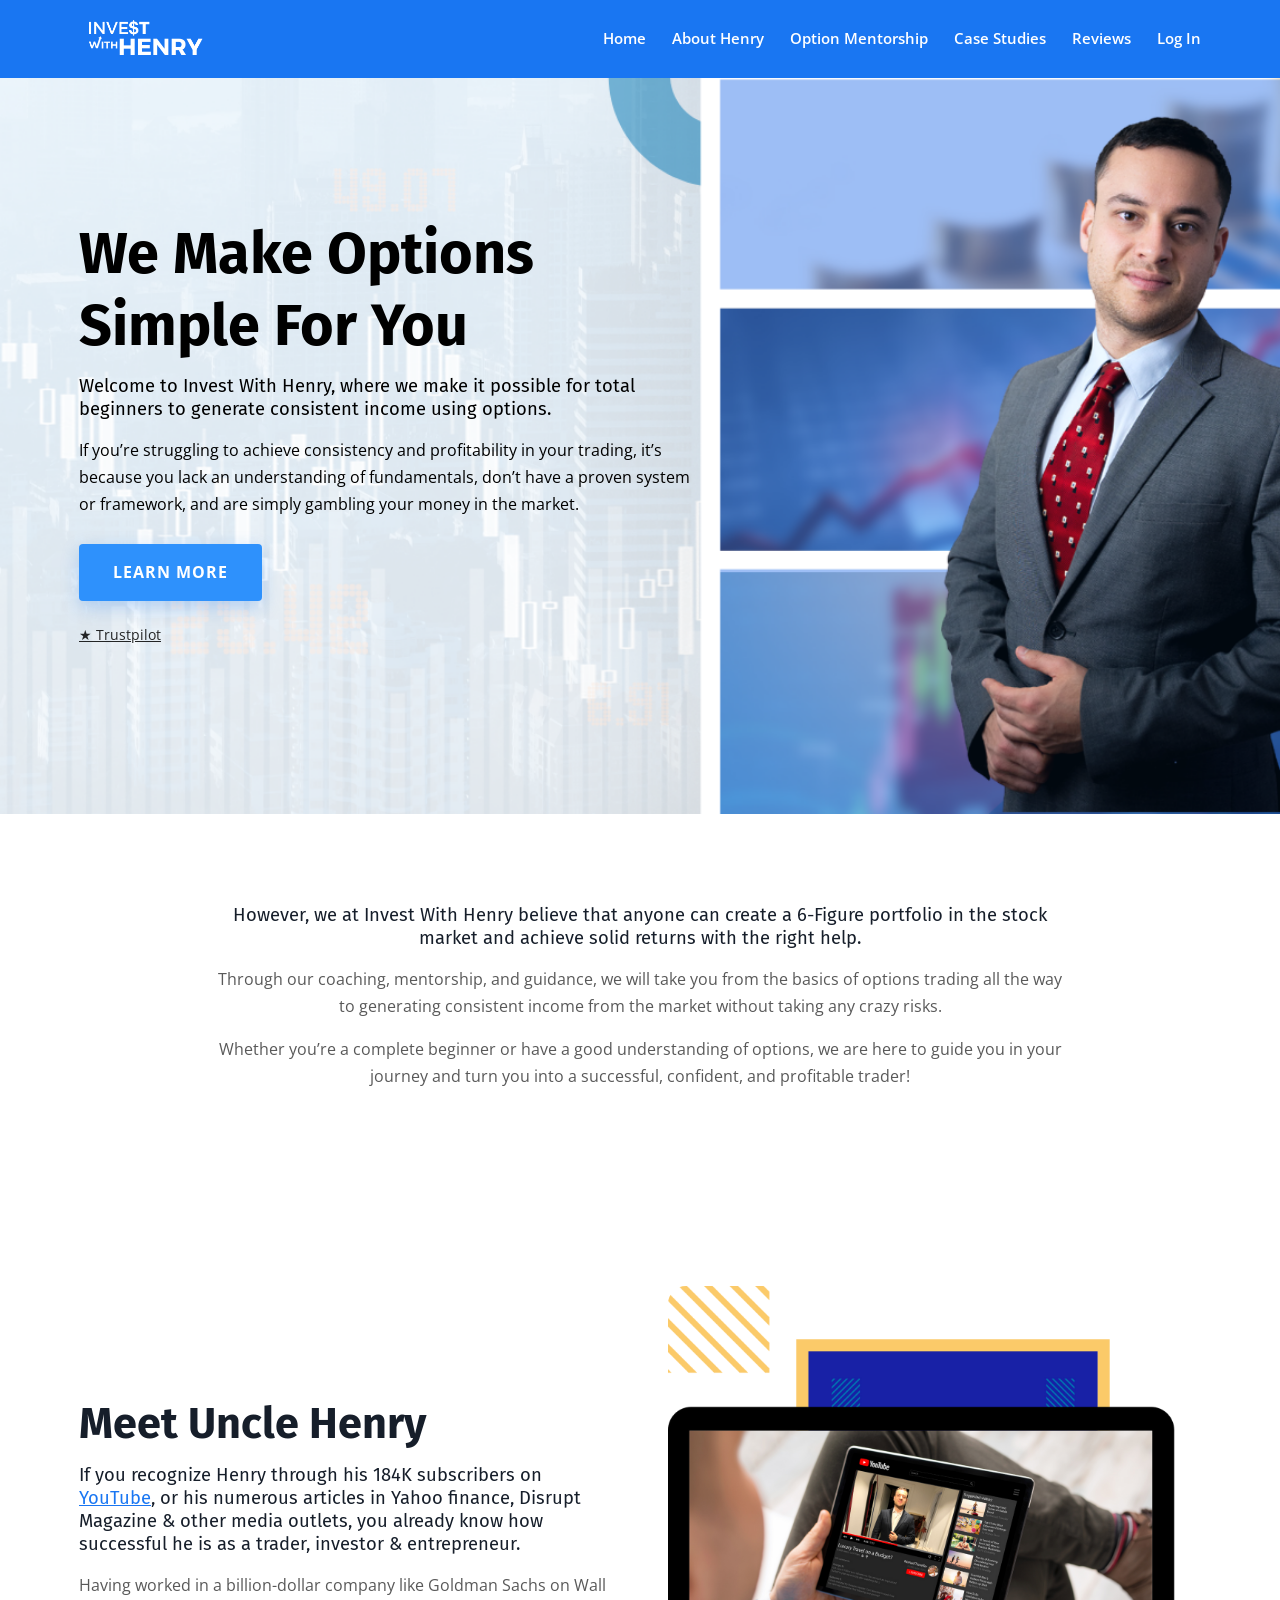
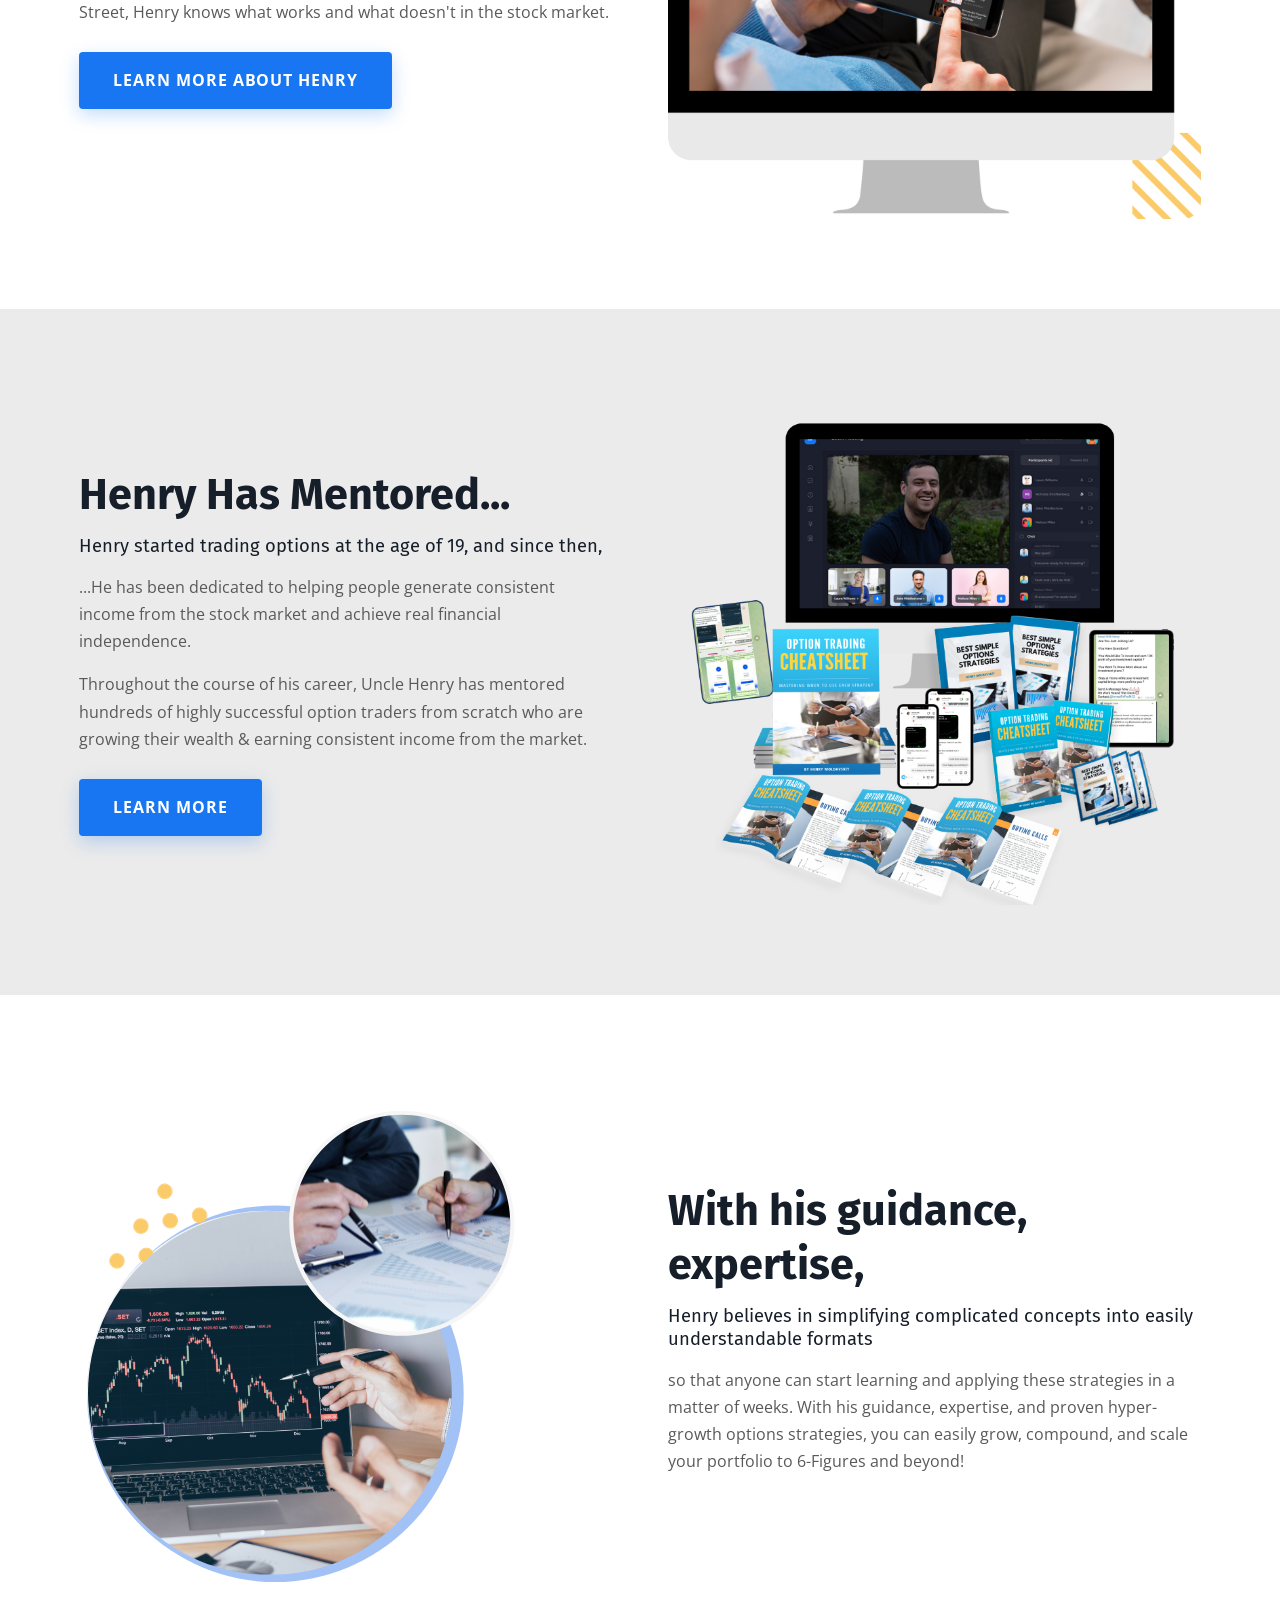
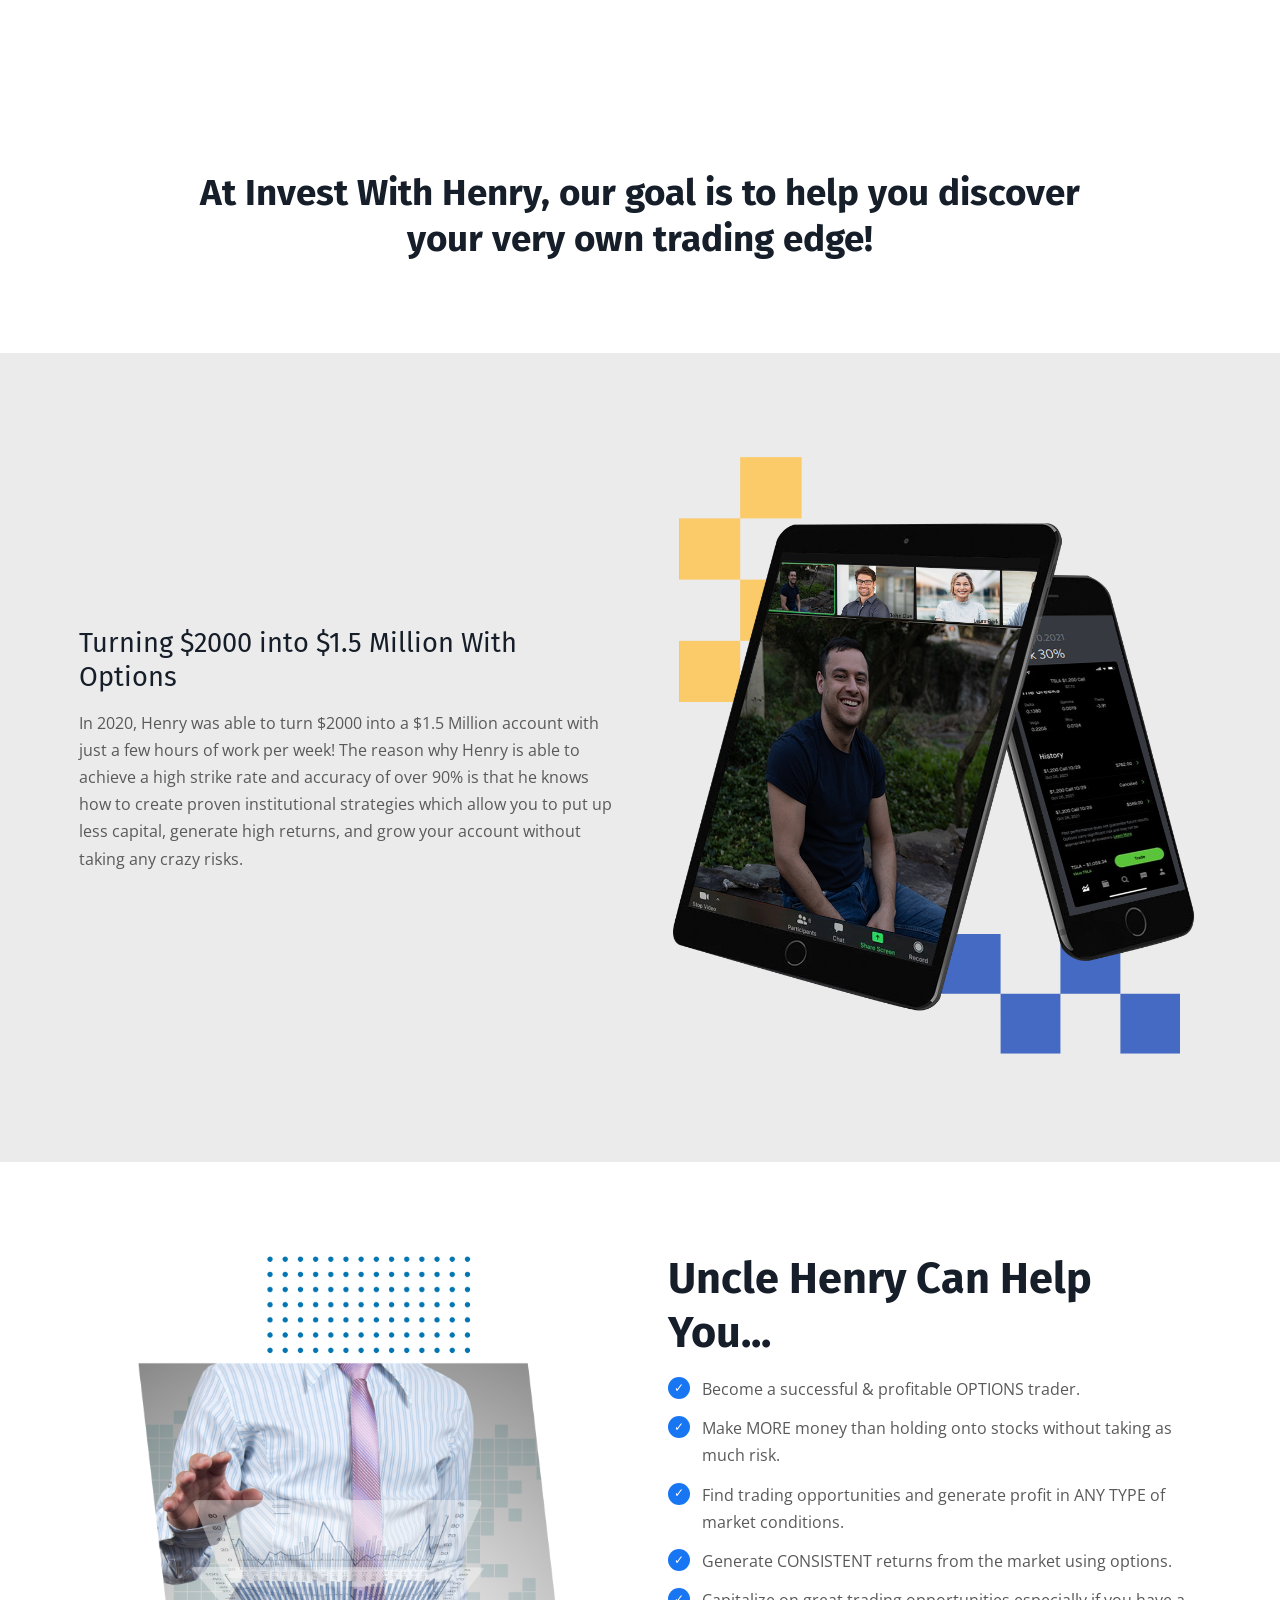
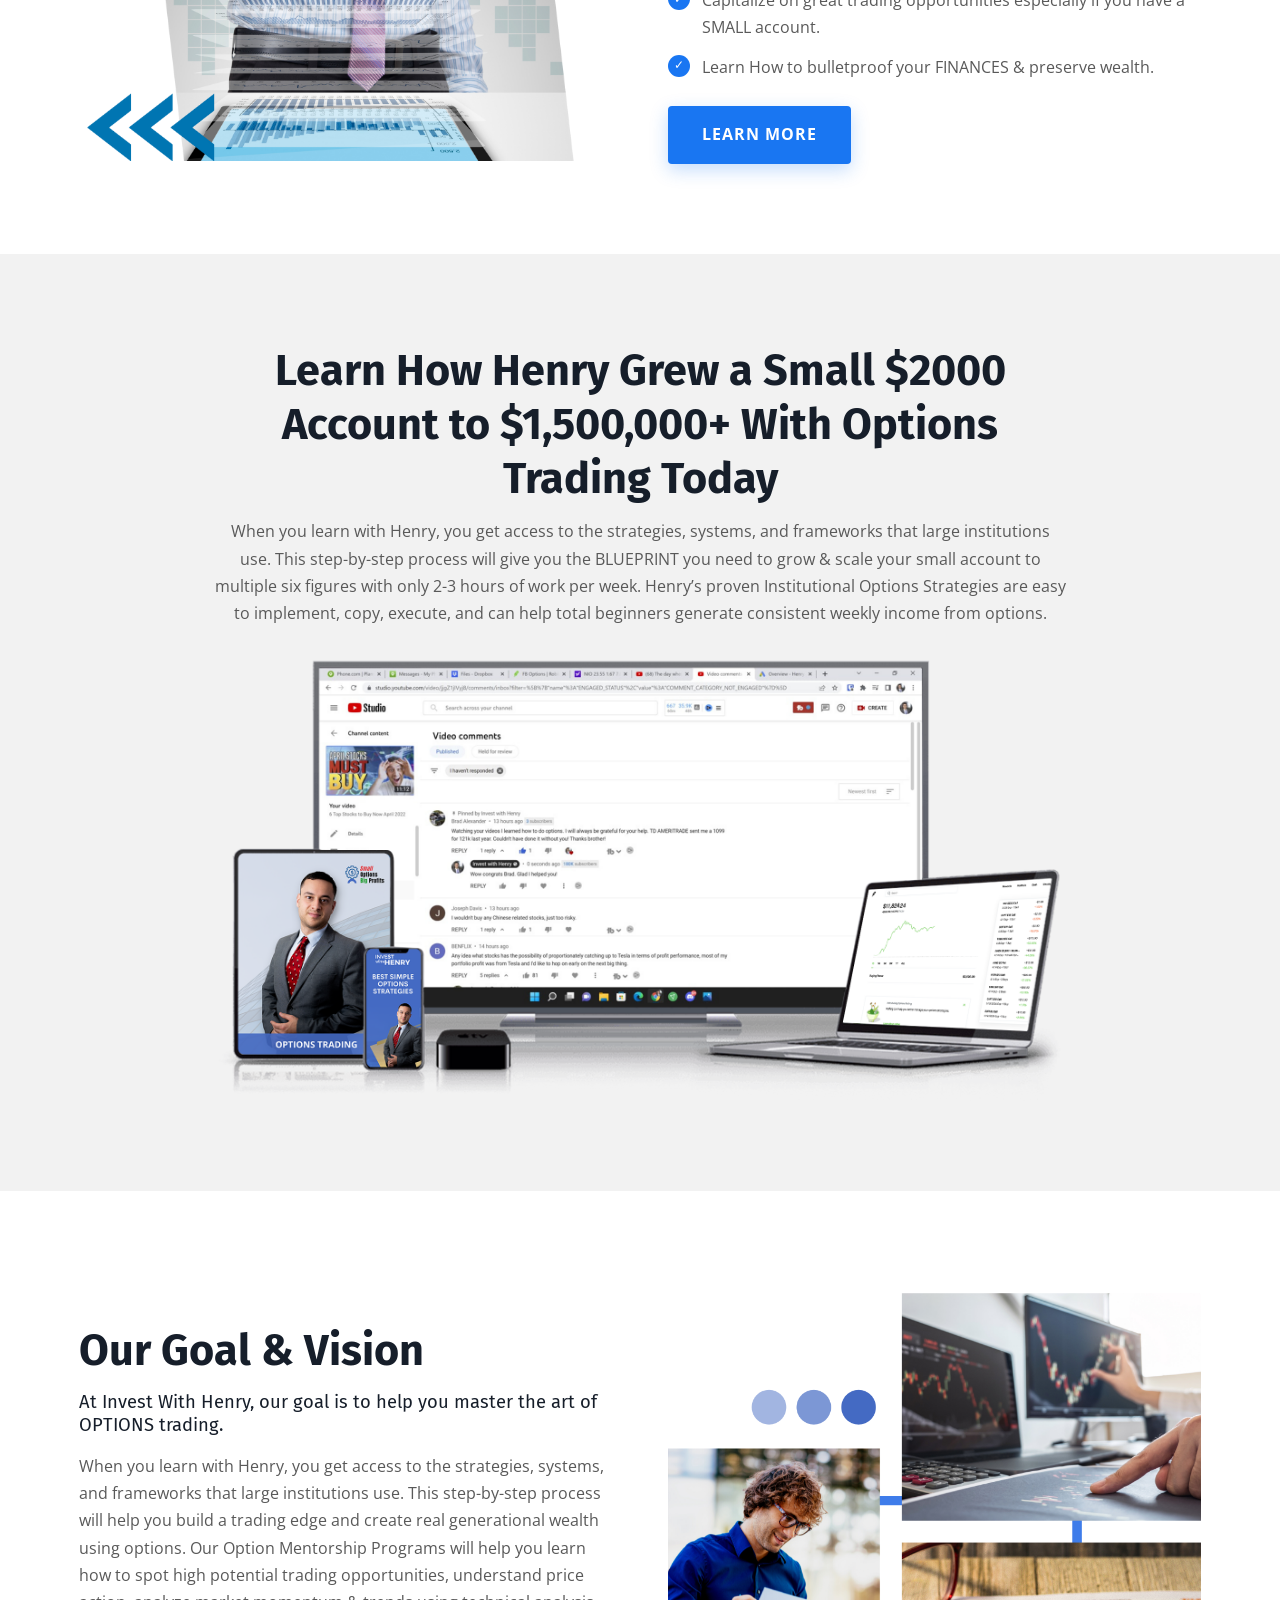
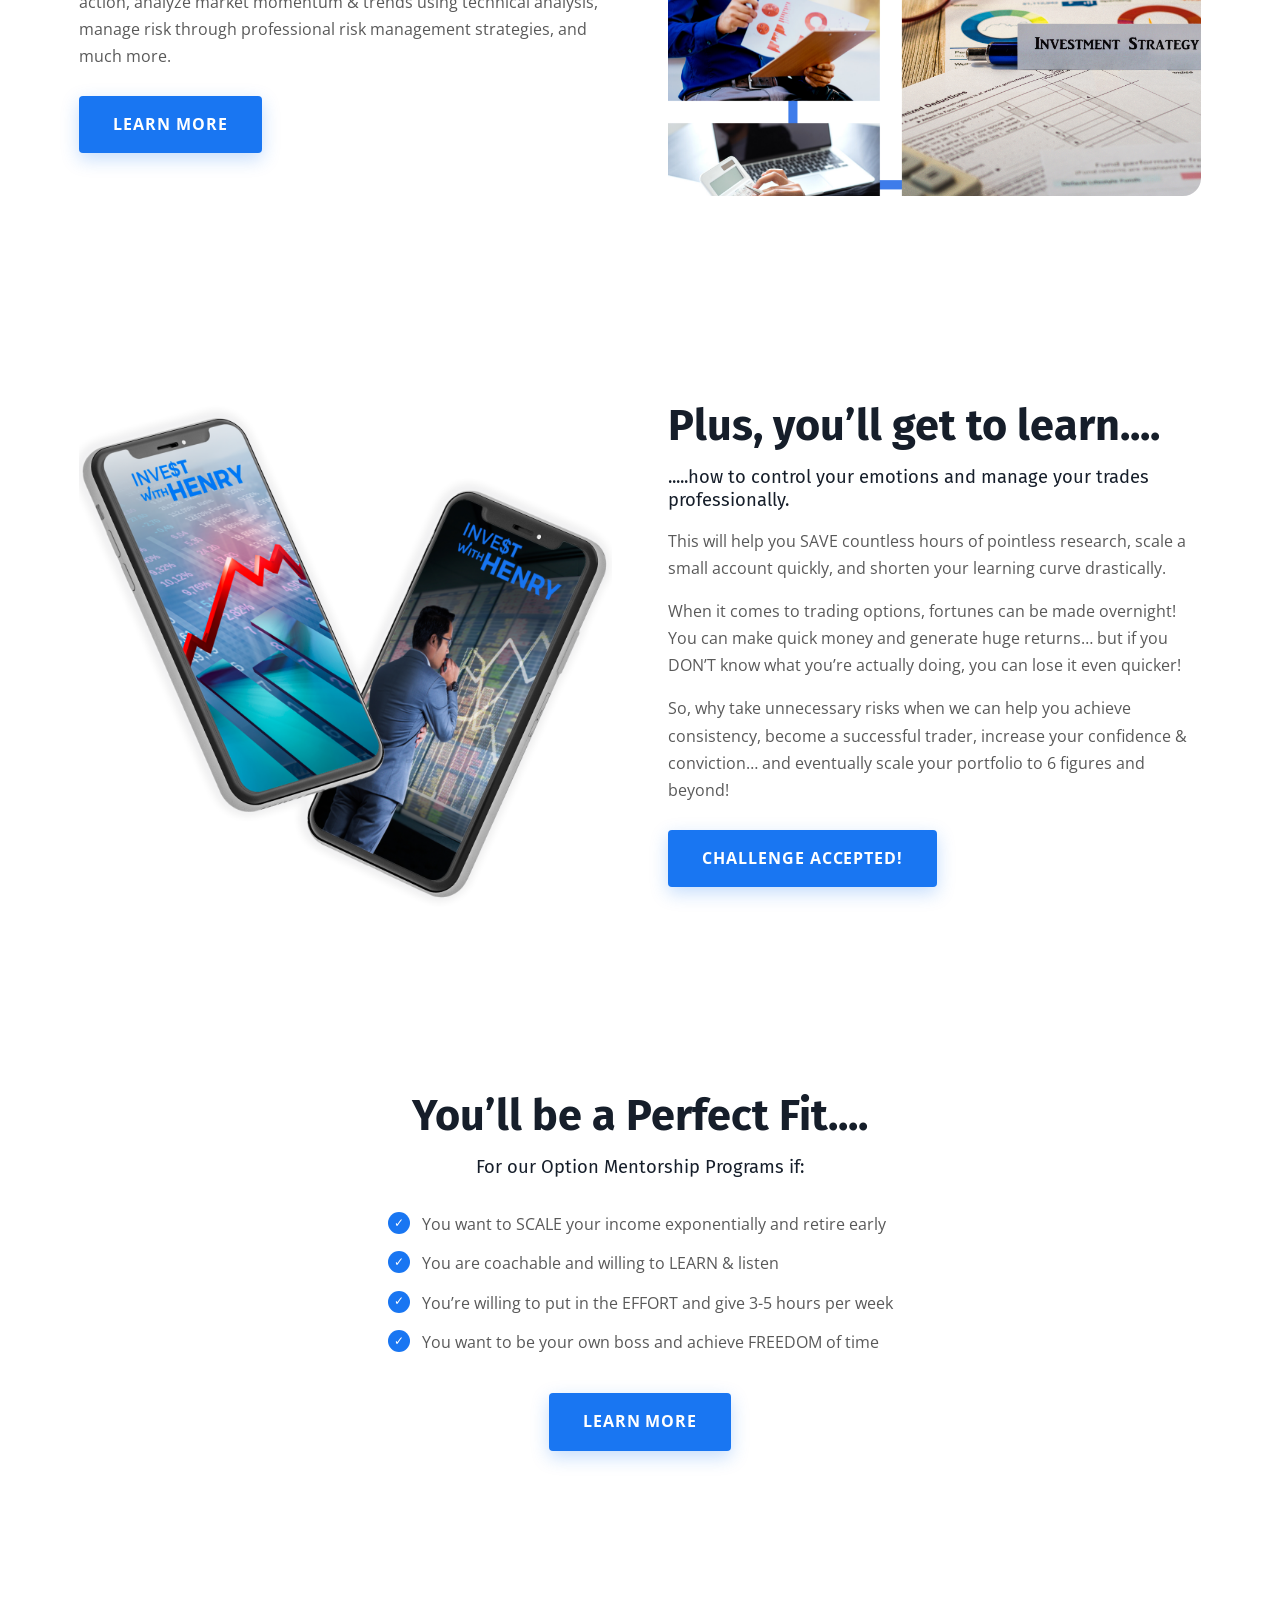
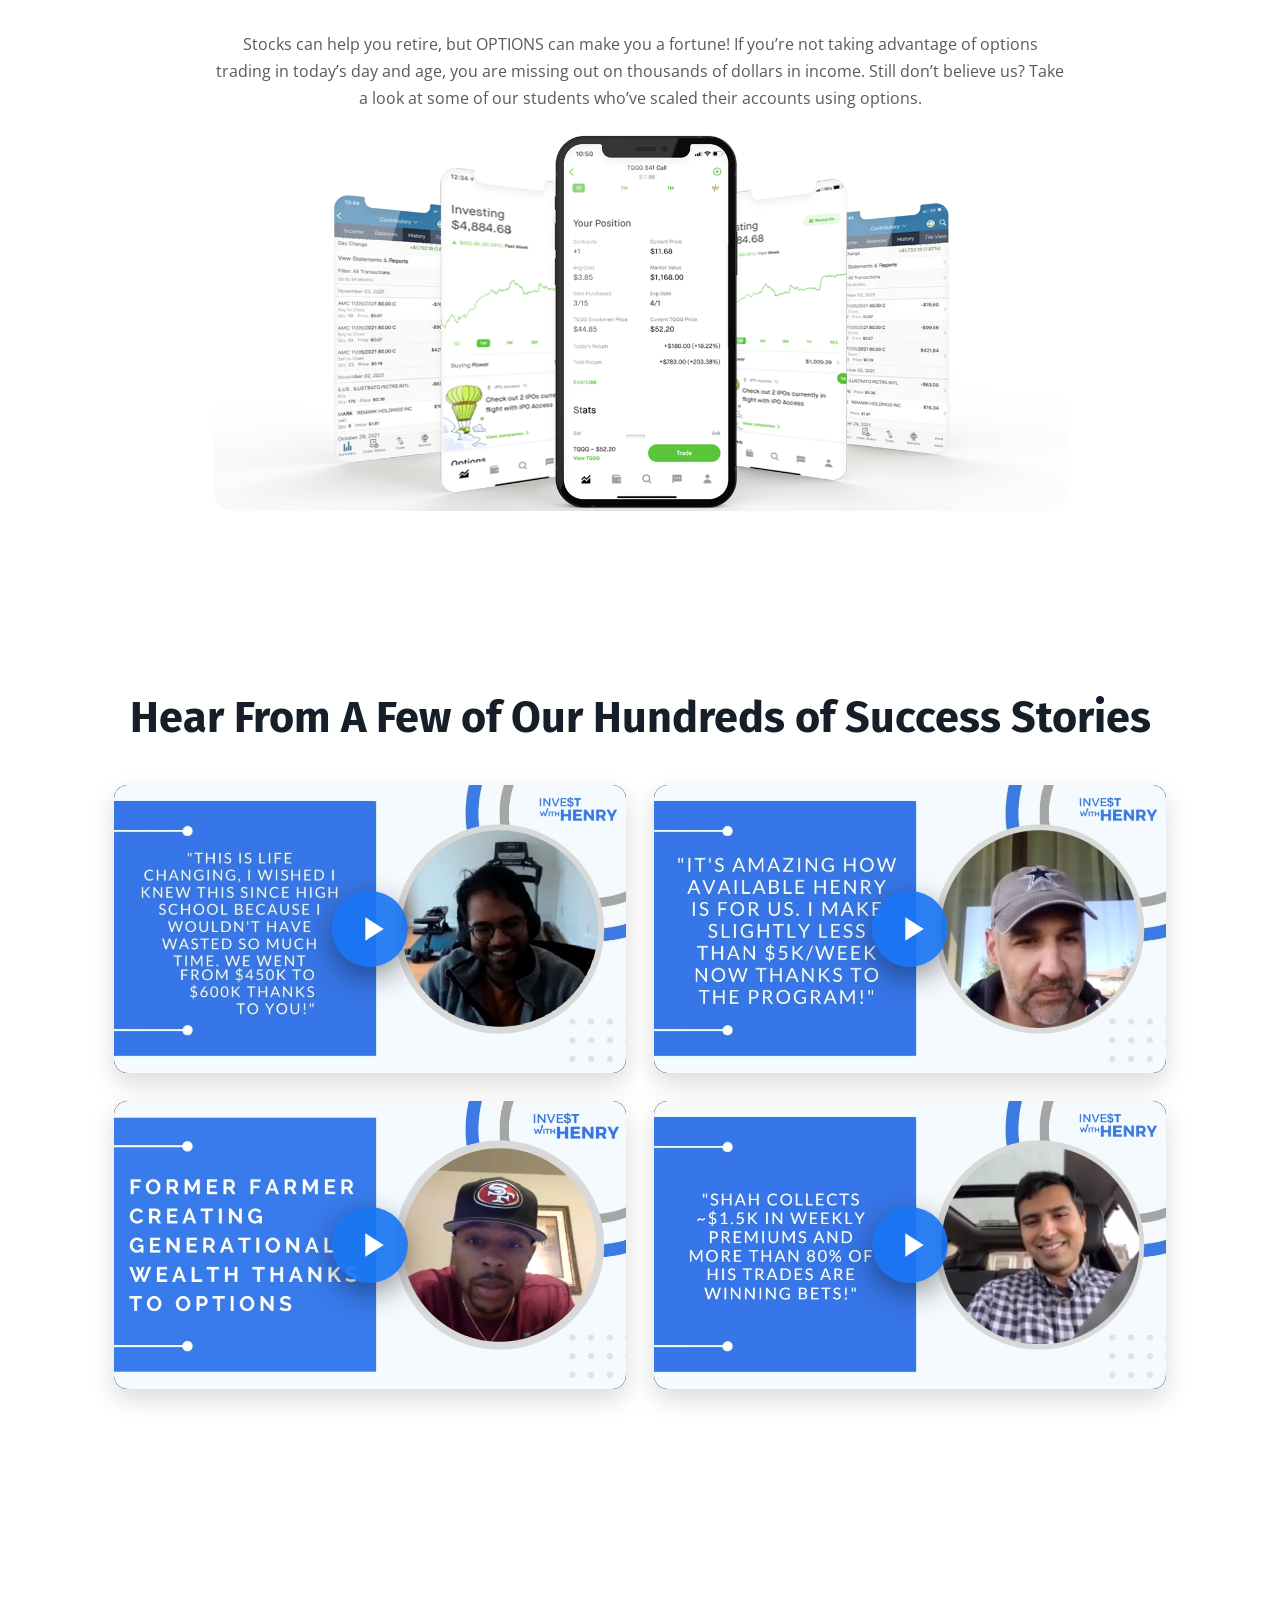
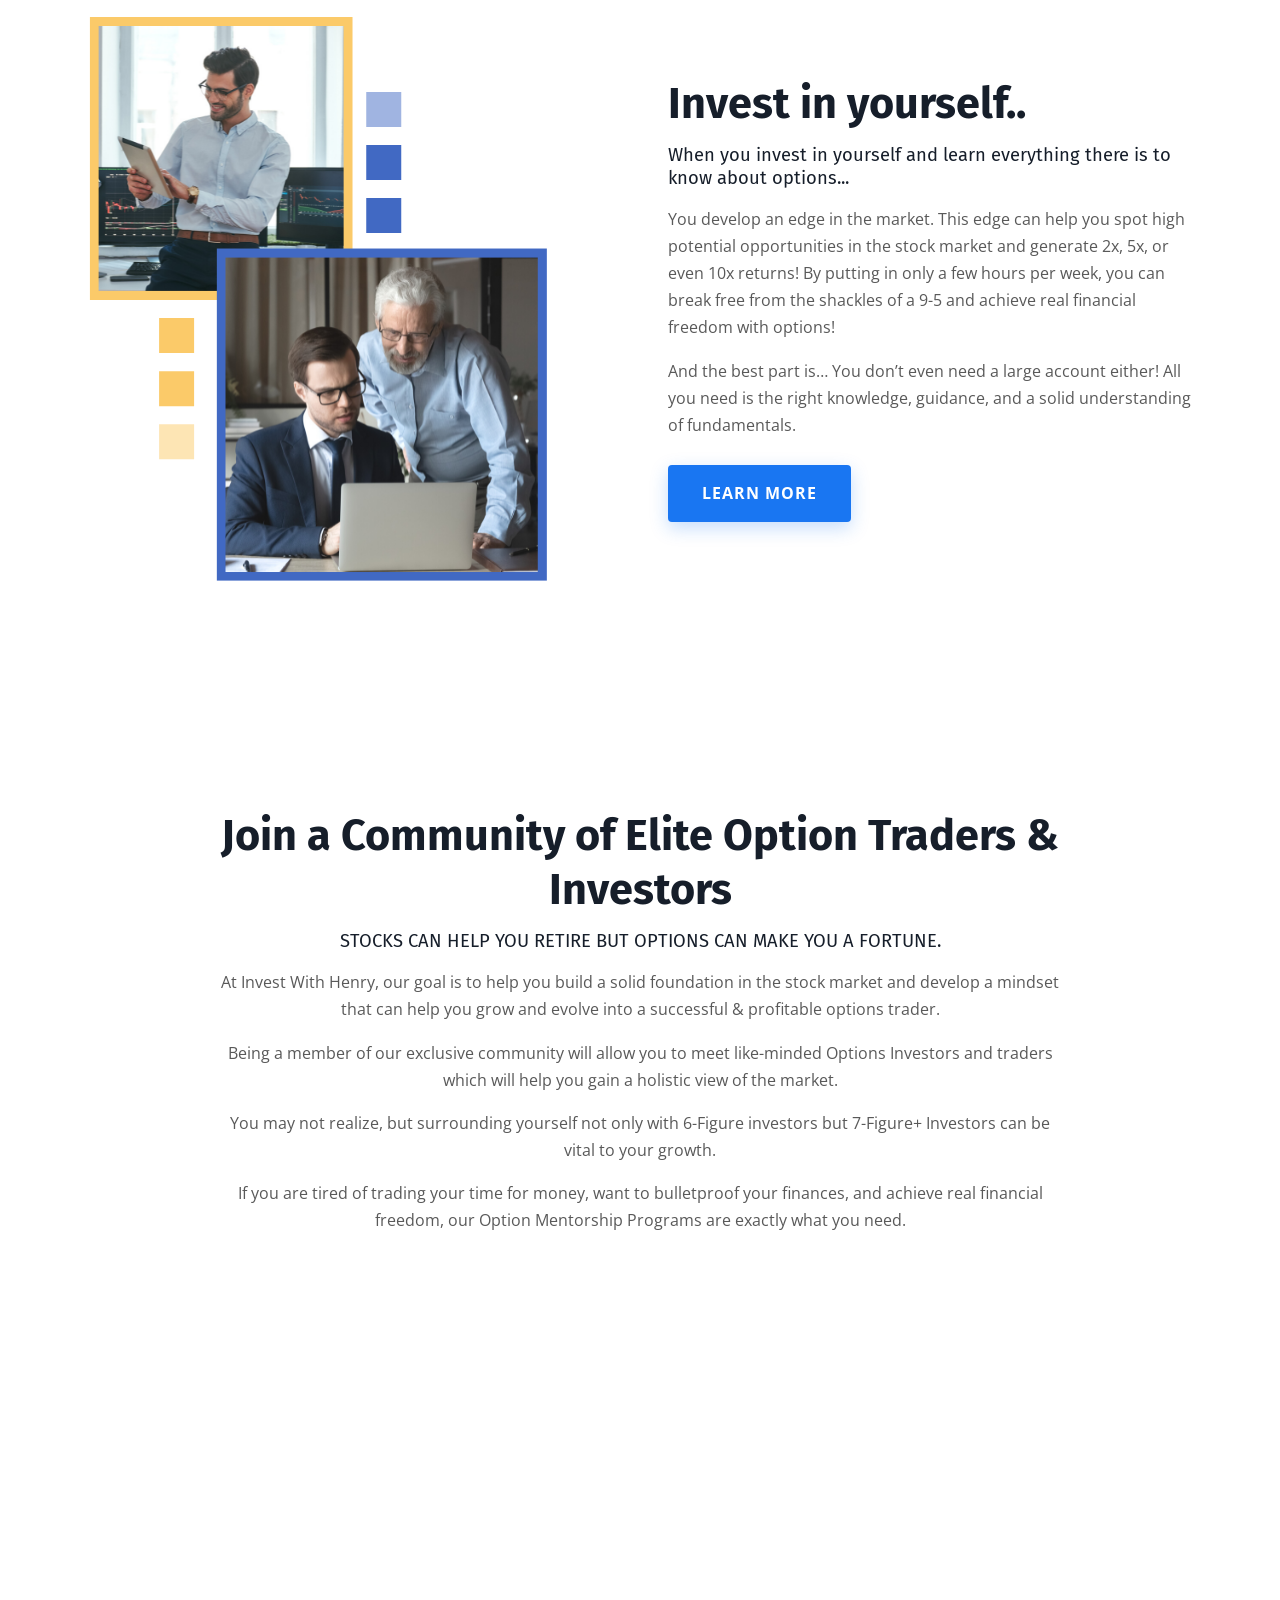
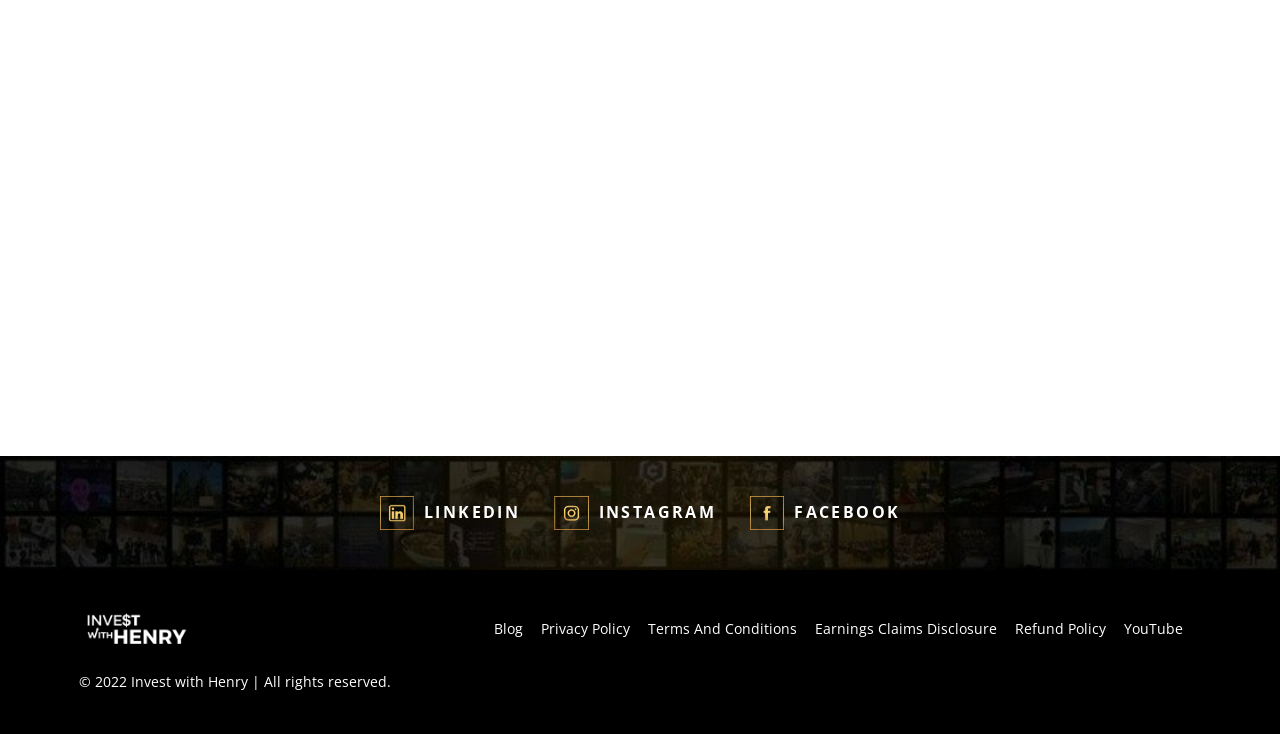
==== commit 8a8ffa33: "Remove travel section" ====
--- a/index.html
+++ b/index.html
@@ -27,13 +27,6 @@
 <p>Having worked in a billion-dollar company like Goldman Sachs on Wall Street, Henry knows what works and what doesn't in the stock market.</p>
 <a class="btn" href="https://www.investwithhenry.com/about-henry">LEARN MORE ABOUT HENRY</a></div>
 <img class="shot reveal r img-first" src="assets/section--img_1.png" alt="Henry" loading="lazy"></div></section>
-
-<section class="sec"><div class="wrap grid">
-<img class="shot reveal l" src="assets/Untitled_design_2.png" alt="Henry traveling" loading="lazy">
-<div class="reveal r"><h2>Henry is Able to Travel...</h2>
-<h5>This knowledge, experience, and expertise ...</h5>
-<p>...Have helped him scale multiple accounts to 7-Figures, including scaling his own account from <strong>$2000 to over $1.5M</strong> with options!</p>
-<p>By generating consistent weekly income using options, Henry is able to travel the world and live life on his own terms, and he has shared every step of this journey on his YouTube Channel.</p></div></div></section>
 
 <section class="sec light"><div class="wrap grid">
 <div class="reveal l"><h2>Henry Has Mentored...</h2>
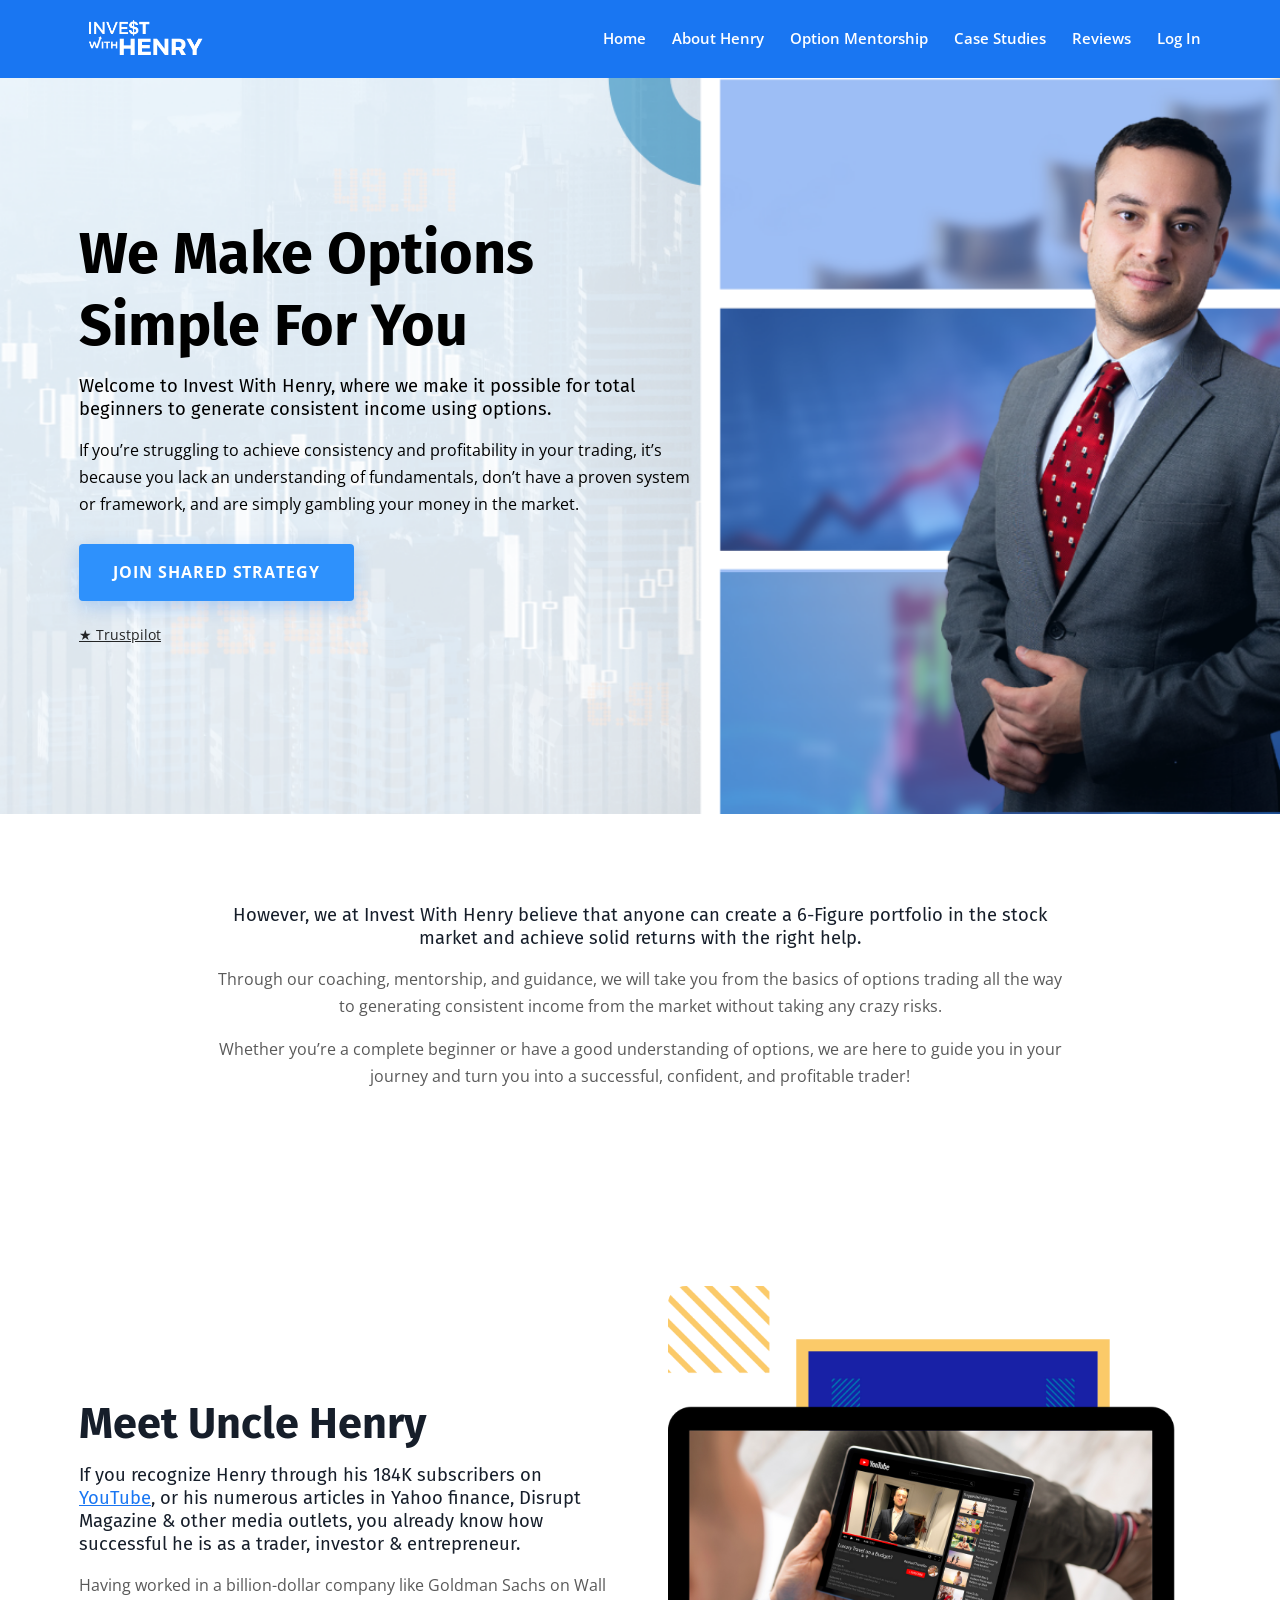
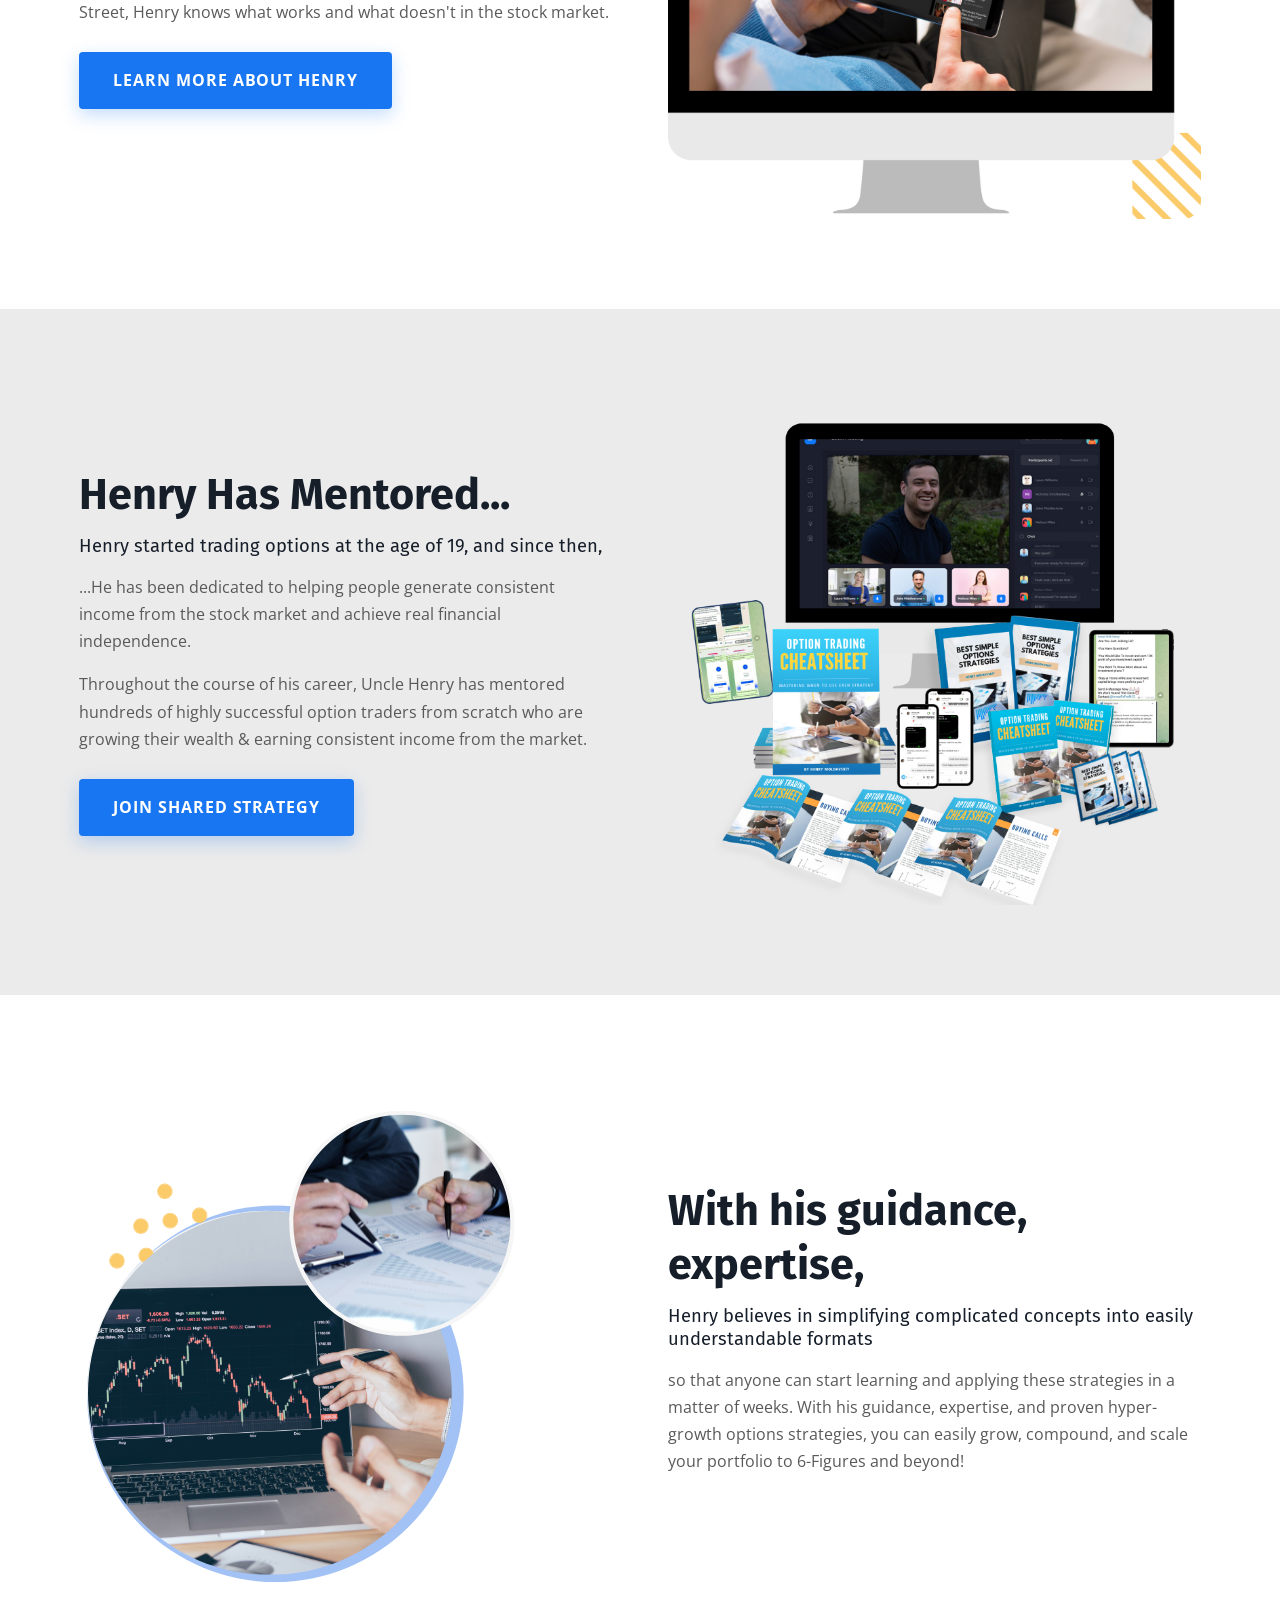
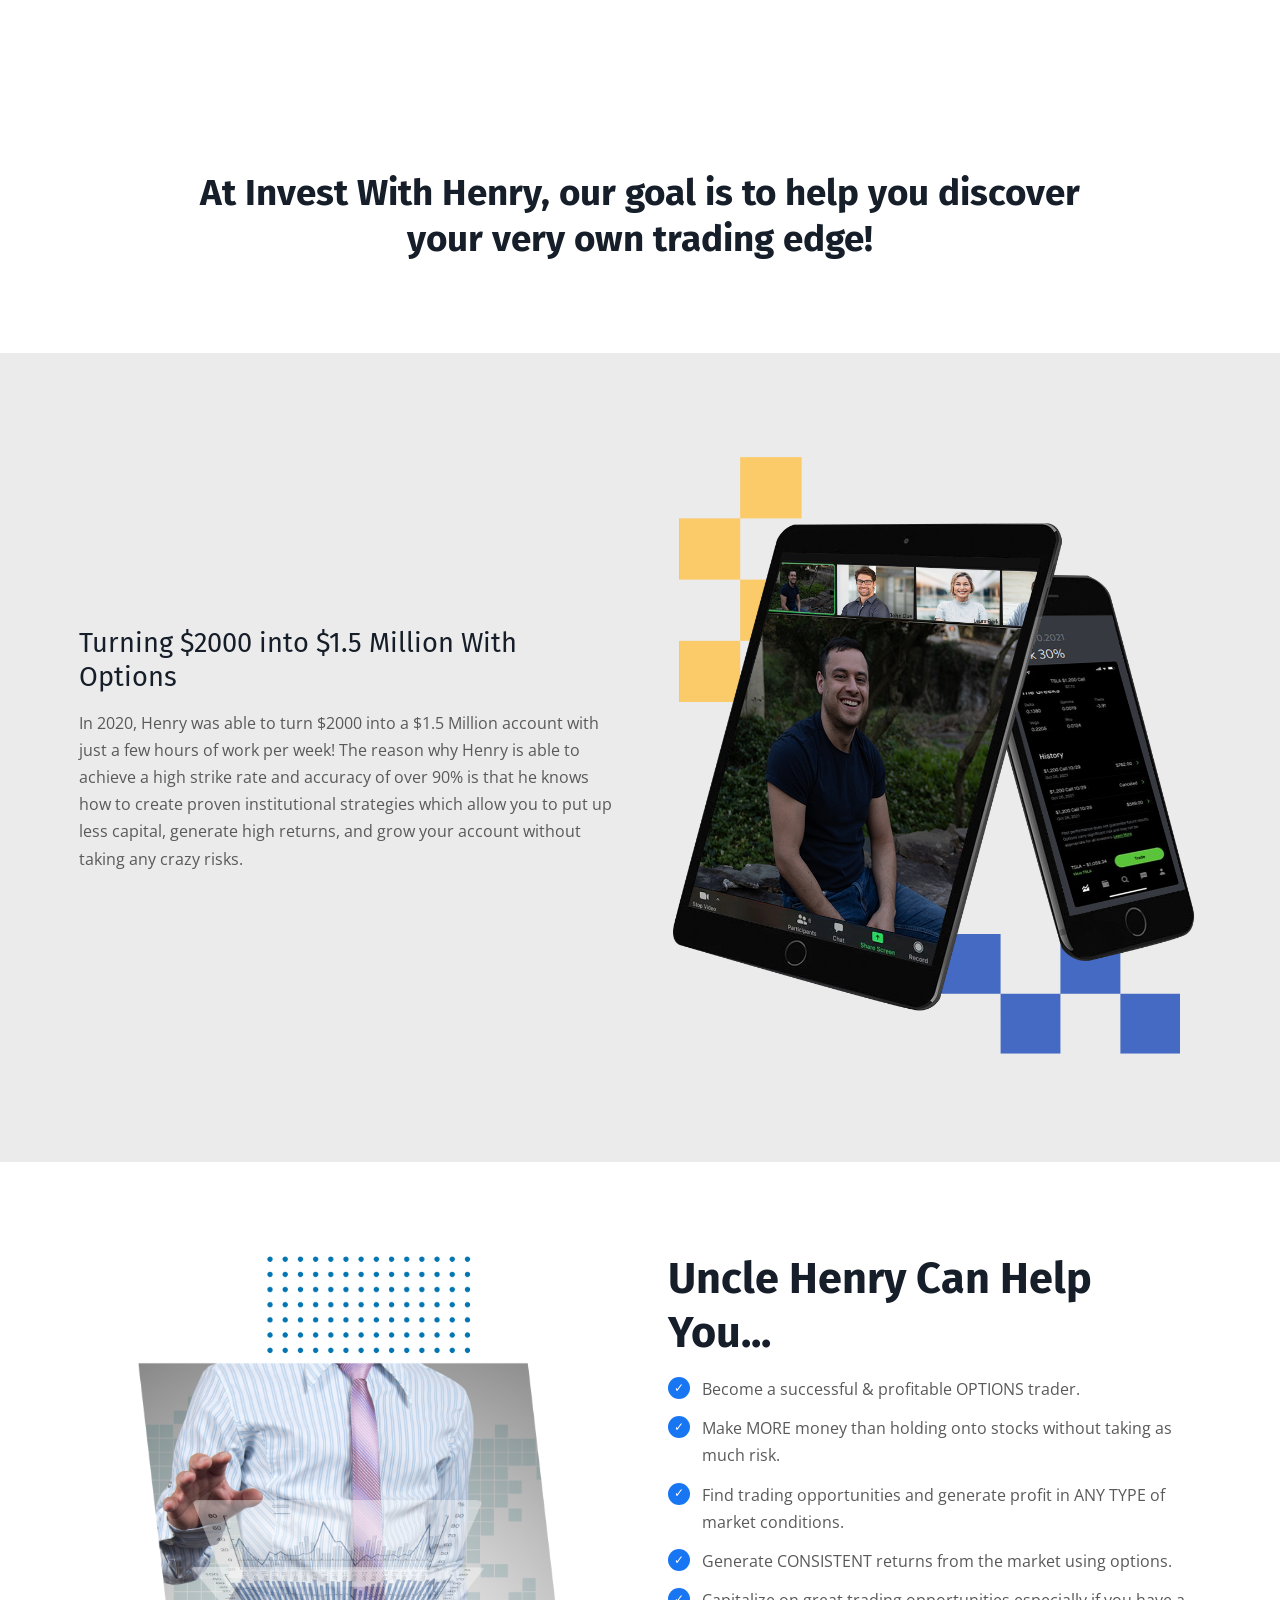
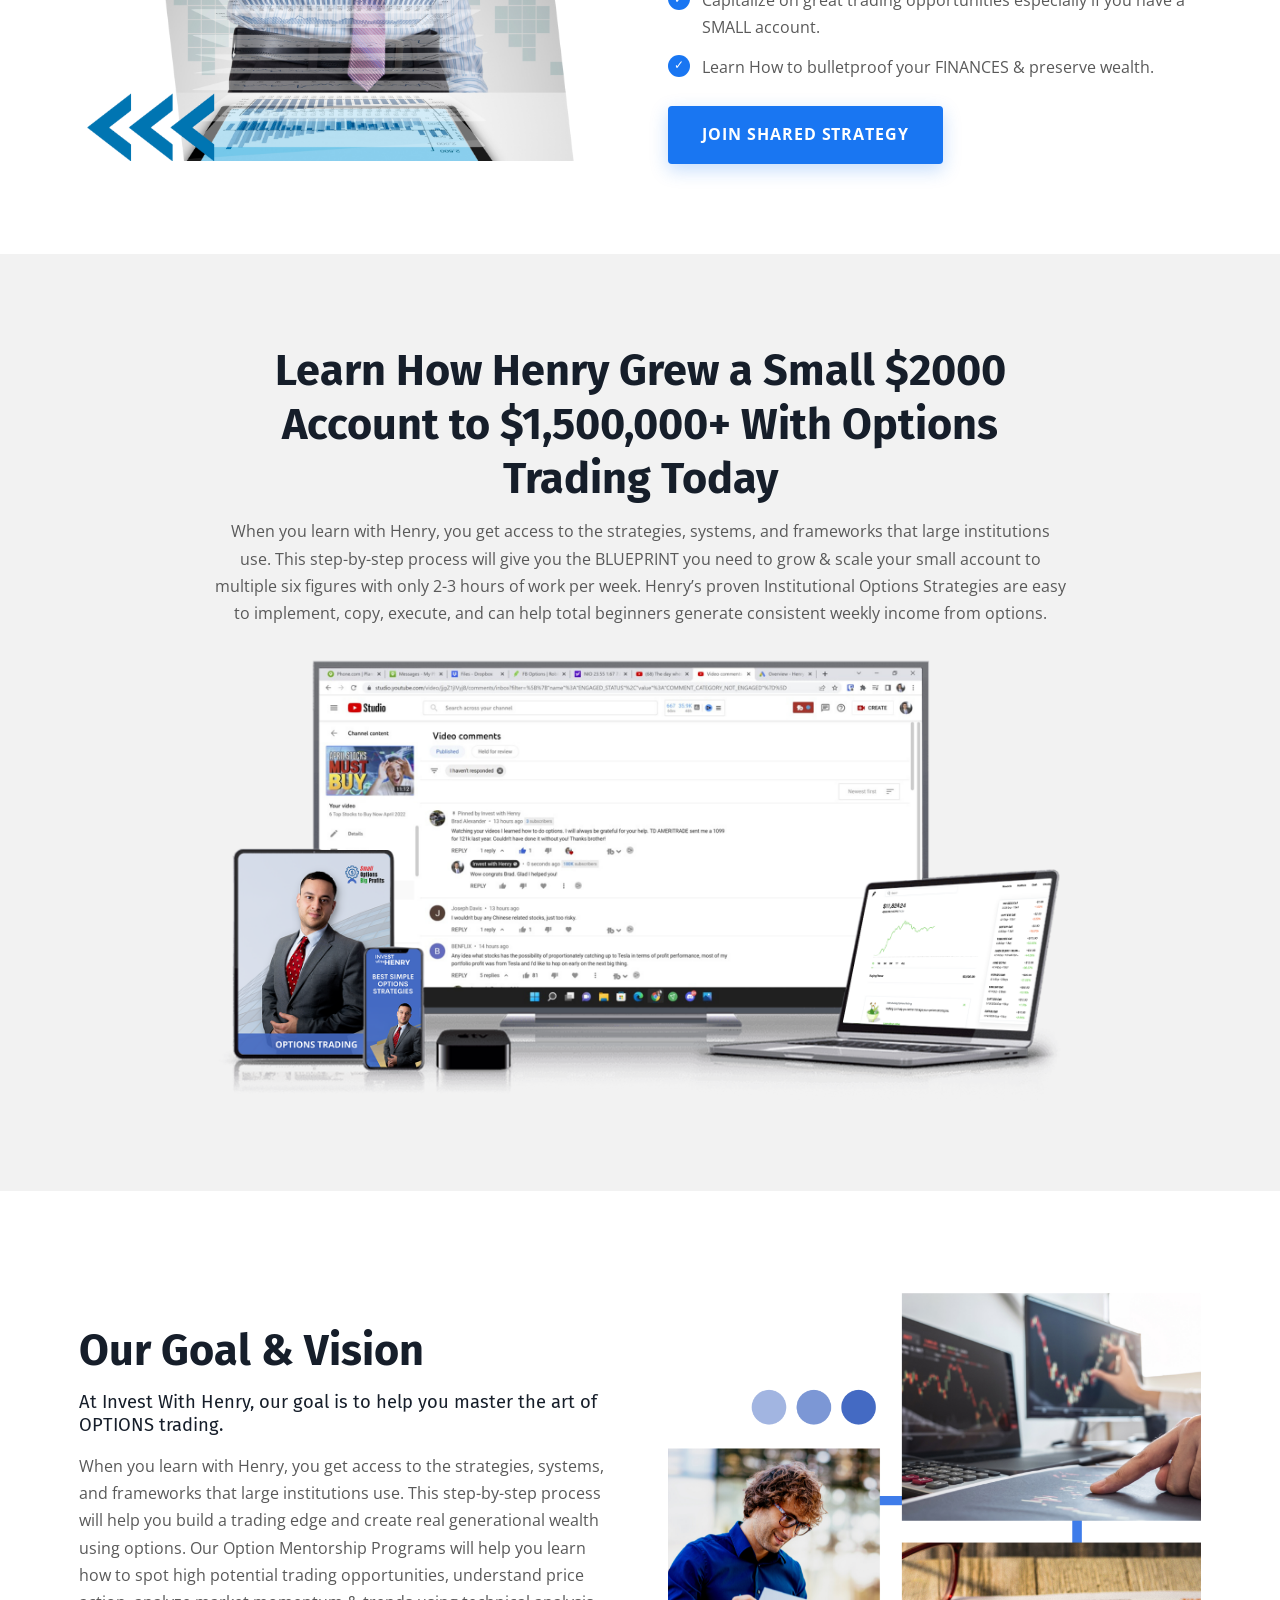
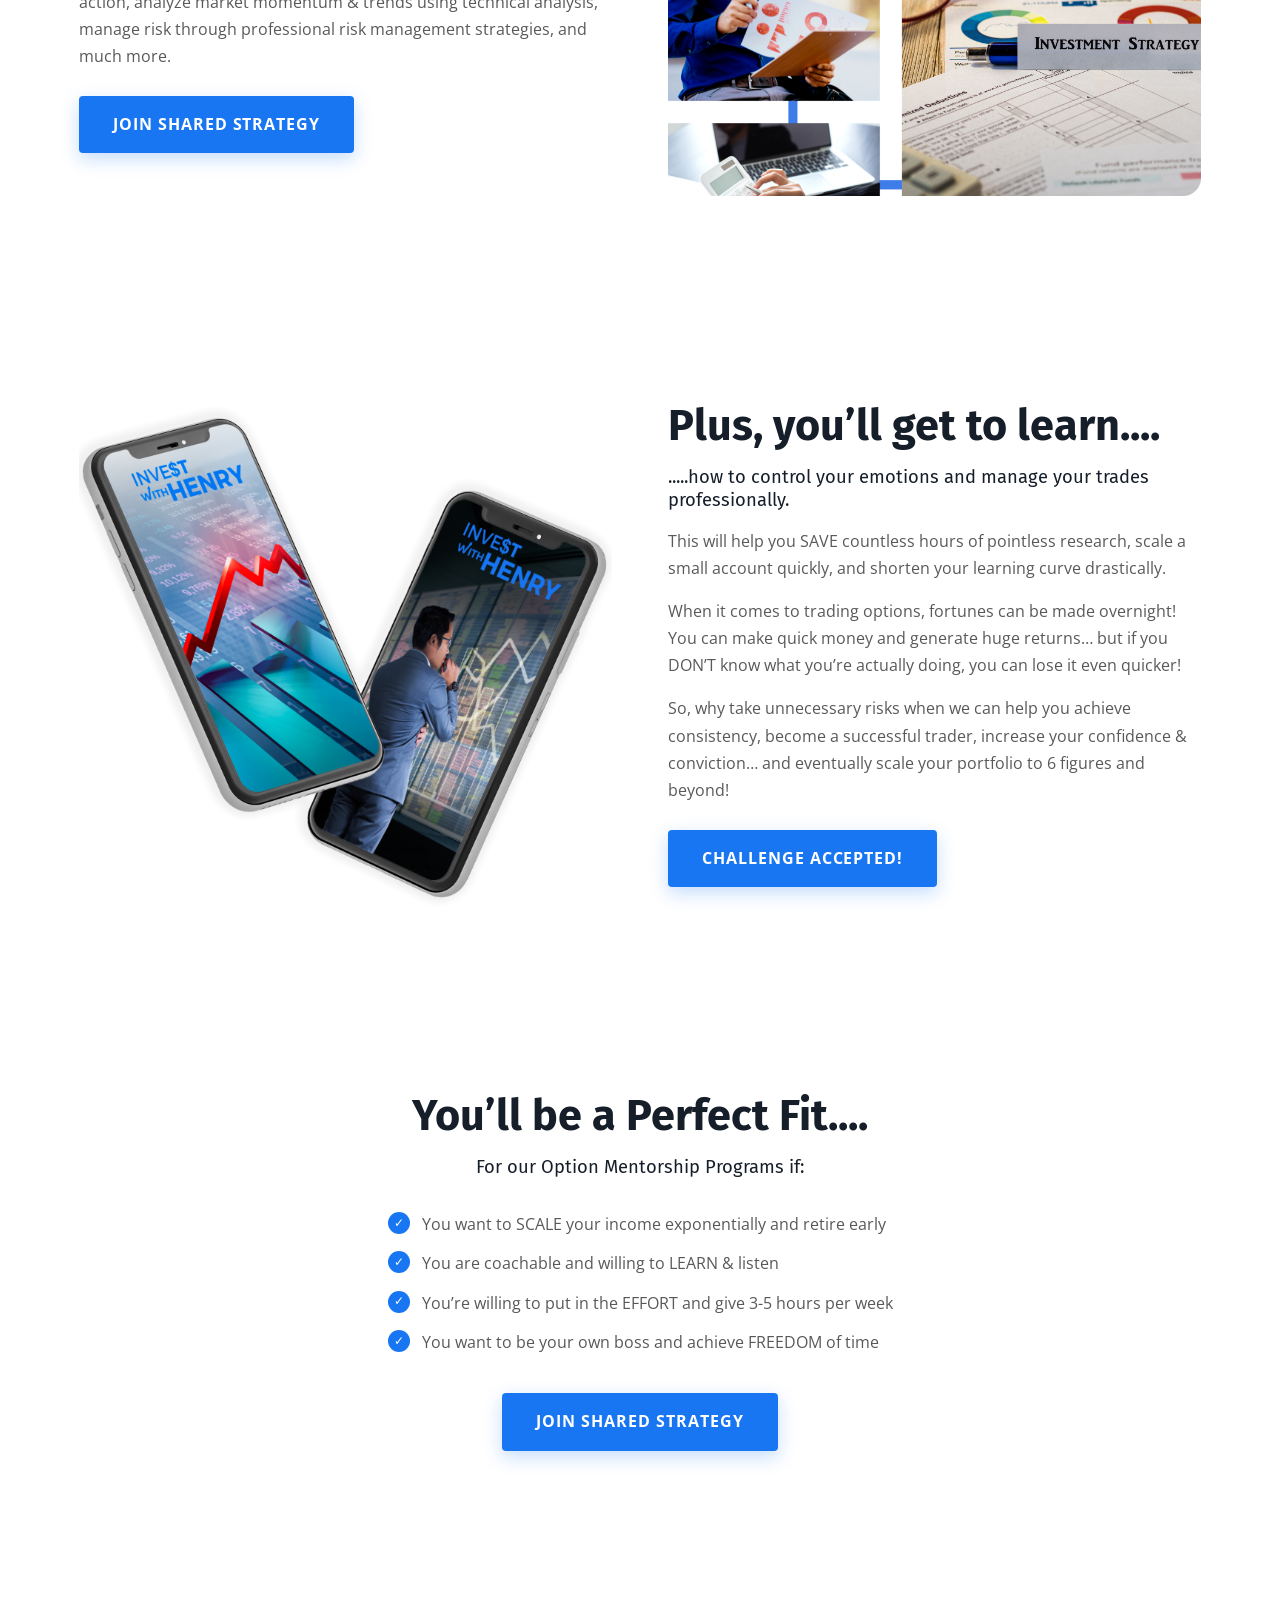
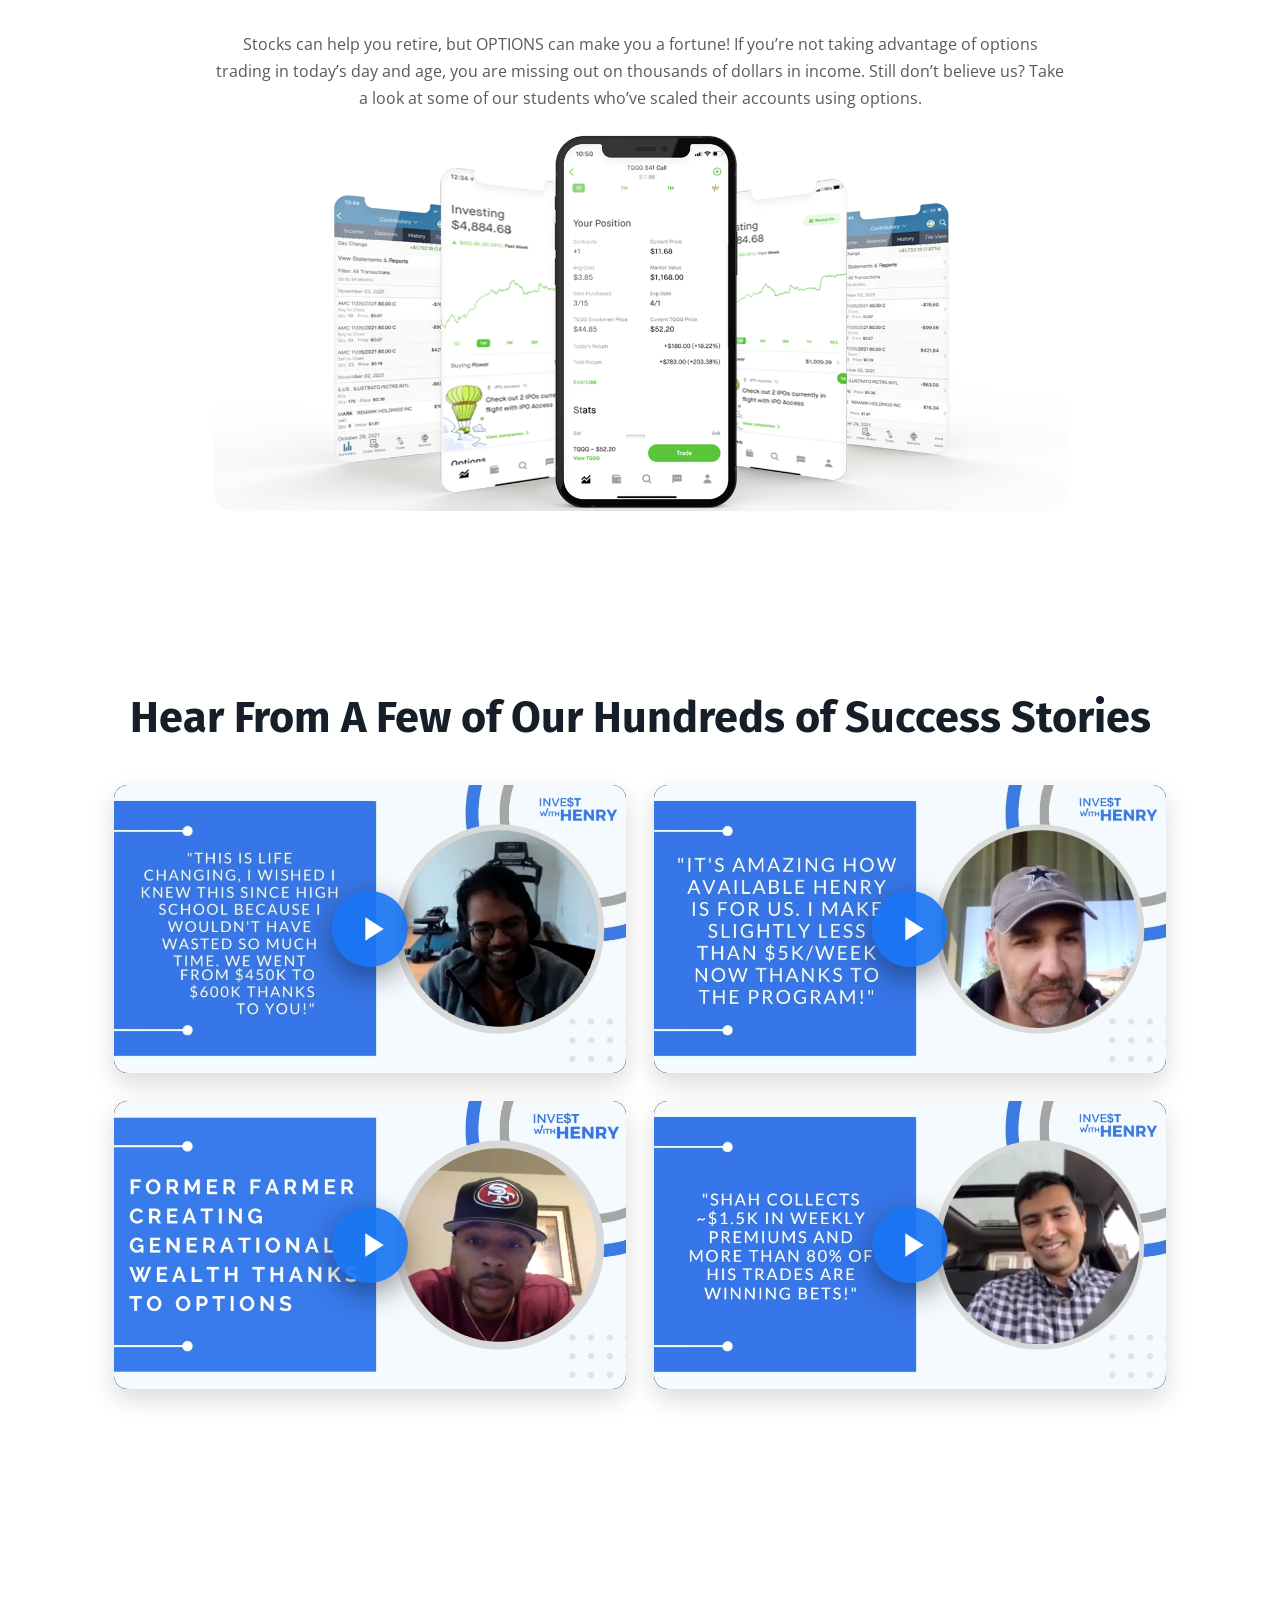
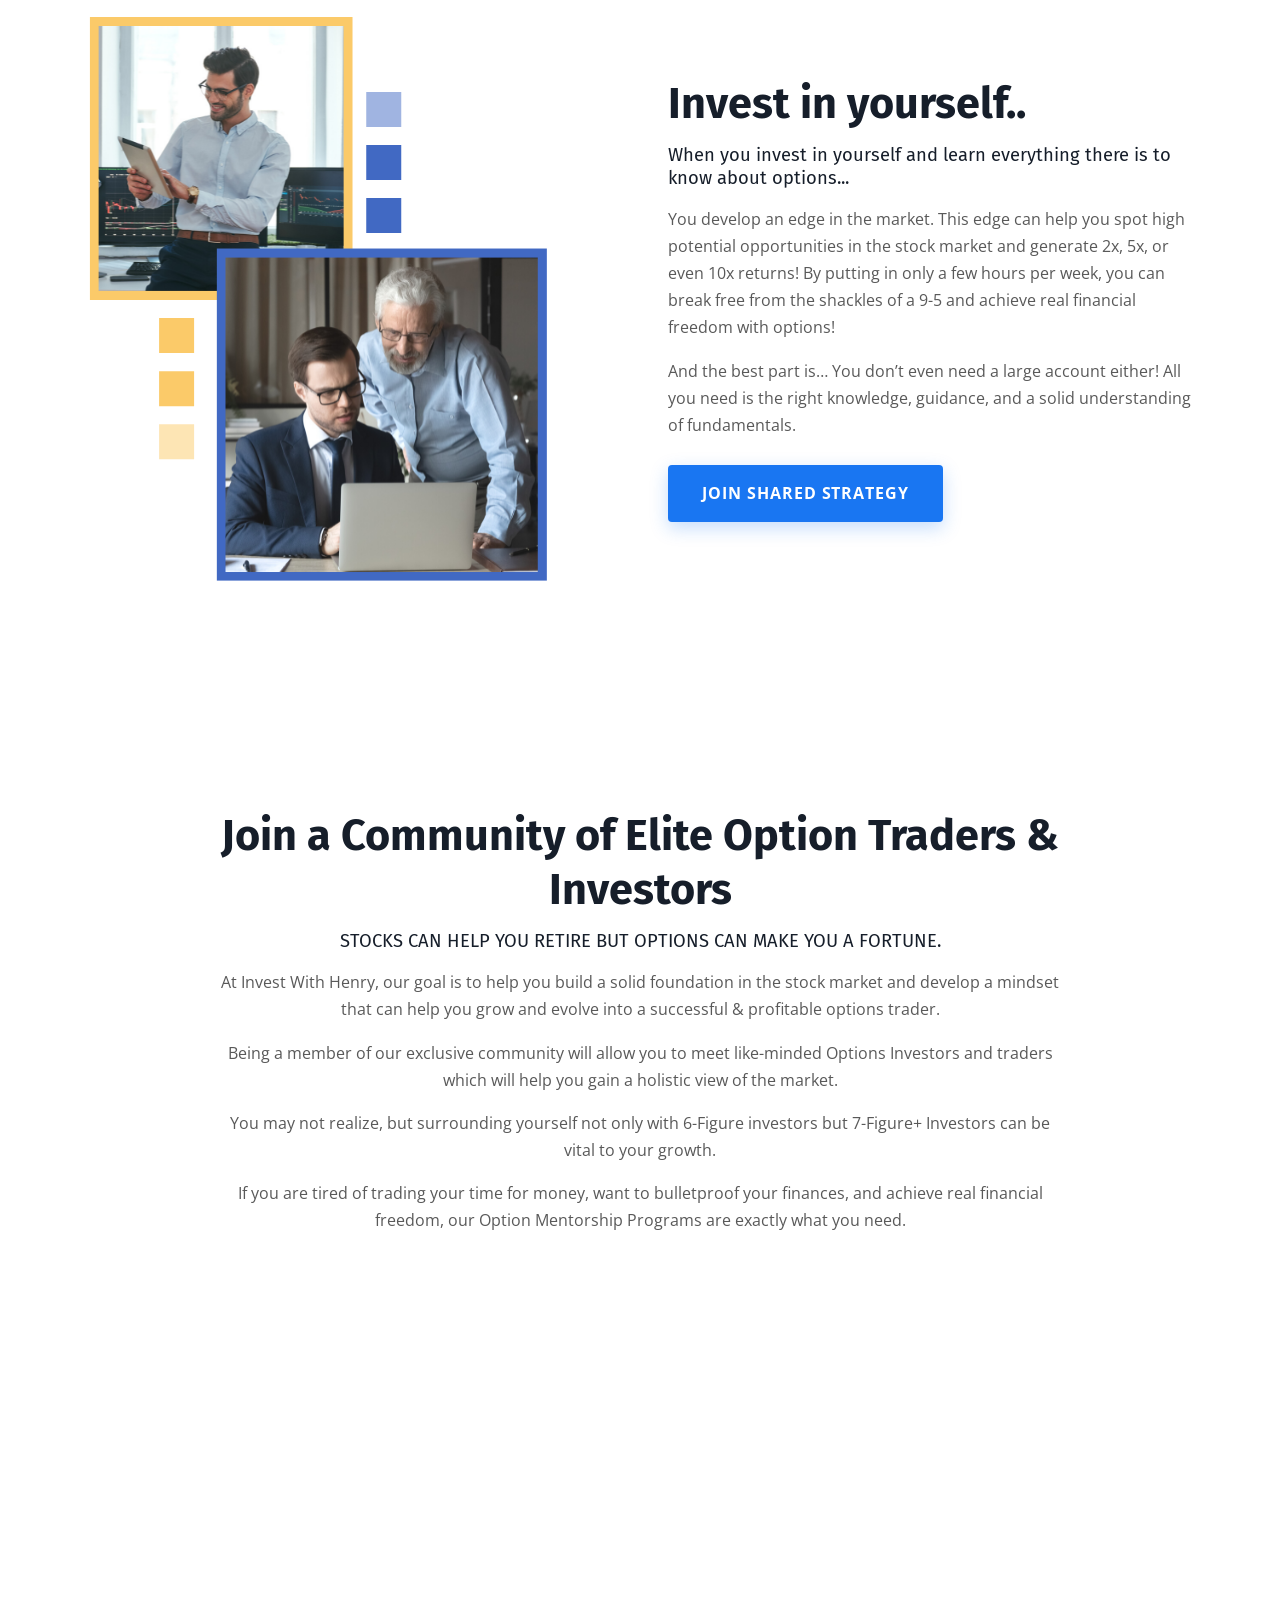
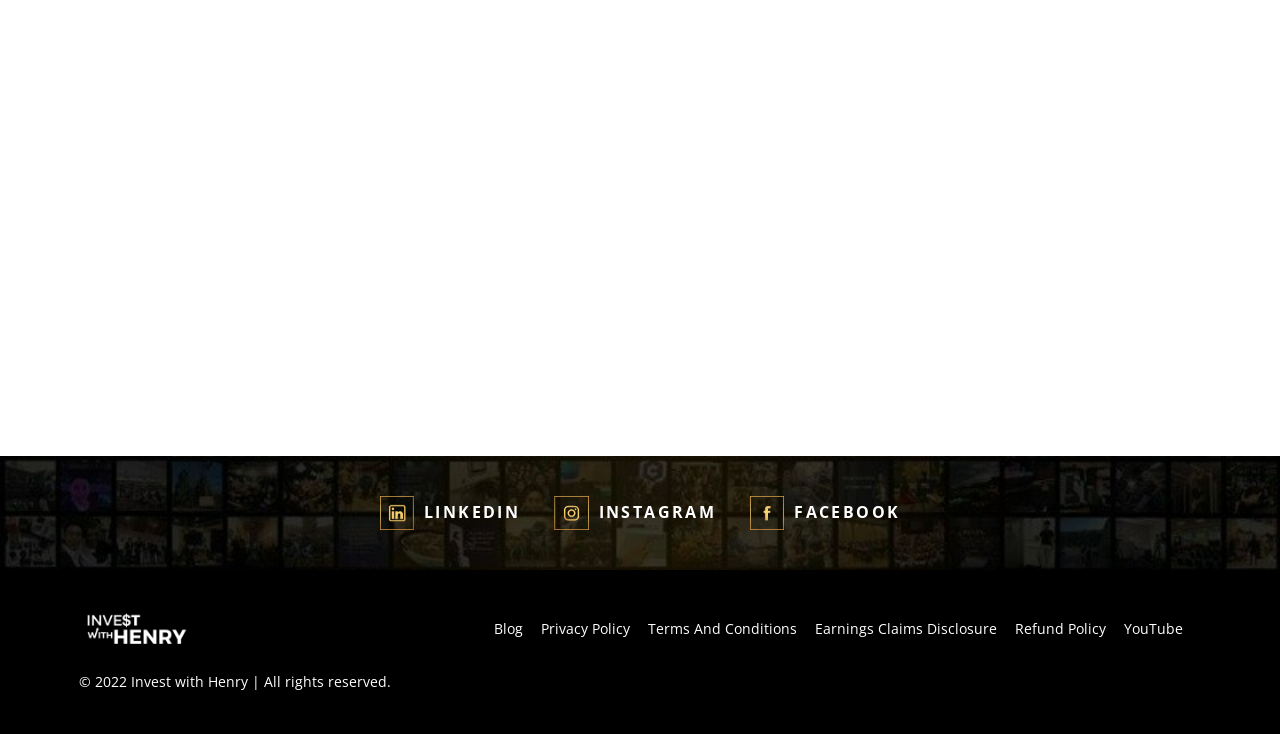
==== commit ef008c38: "Learn More buttons become Join Shared Strategy" ====
--- a/index.html
+++ b/index.html
@@ -3,15 +3,15 @@
 <link rel="icon" href="assets/white-logo.png"><link rel="preconnect" href="https://fonts.googleapis.com">
 <link href="https://fonts.googleapis.com/css?family=Open+Sans:400,600,700,400italic|Fira+Sans:400,600,700&display=swap" rel="stylesheet">
 <link rel="stylesheet" href="style.css"></head><body>
-<header><div class="wrap"><a class="logo" href="./"><img src="assets/white-logo.png" alt="Invest With Henry"></a>
+<header><div class="wrap"><a class="logo" href="/"><img src="assets/white-logo.png" alt="Invest With Henry"></a>
 <button class="burger" aria-label="Menu" onclick="document.querySelector('nav').classList.toggle('open')">&#9776;</button>
-<nav><a href="./">Home</a><a href="https://www.investwithhenry.com/about-henry">About Henry</a><a href="https://www.investwithhenry.com/option-mentorship">Option Mentorship</a><a href="https://www.investwithhenry.com/case-studies">Case Studies</a><a href="https://www.investwithhenry.com/reviews">Reviews</a><a class="login" href="https://www.investwithhenry.com/login">Log In</a></nav></div></header>
+<nav><a href="/">Home</a><a href="/about-henry">About Henry</a><a href="/option-mentorship">Option Mentorship</a><a href="/case-studies">Case Studies</a><a href="/reviews">Reviews</a><a class="login" href="https://unietrade.com/signin">Log In</a></nav></div></header>
 
 <section class="hero"><div class="wrap"><div class="in">
 <h2>We Make Options Simple For You</h2>
 <h5>Welcome to Invest With Henry, where we make it possible for total beginners to generate consistent income using options.</h5>
 <p>If you’re struggling to achieve consistency and profitability in your trading, it’s because you lack an understanding of fundamentals, don’t have a proven system or framework, and are simply gambling your money in the market.</p>
-<a class="btn" href="https://www.investwithhenry.com/option-mentorship">LEARN MORE</a>
+<a class="btn" href="https://unietrade.com/signin">JOIN SHARED STRATEGY</a>
 <p class="tp"><a href="https://www.trustpilot.com/review/investwithhenry.com" target="_blank" rel="noopener">&#9733; Trustpilot</a></p>
 </div></div></section>
 
@@ -25,7 +25,7 @@
 <div class="reveal l"><h2>Meet Uncle Henry</h2>
 <h5>If you recognize Henry through his 184K subscribers on <a href="https://www.youtube.com/@InvestwithHenry" target="_blank" rel="noopener">YouTube</a>, or his numerous articles in Yahoo finance, Disrupt Magazine &amp; other media outlets, you already know how successful he is as a trader, investor &amp; entrepreneur.</h5>
 <p>Having worked in a billion-dollar company like Goldman Sachs on Wall Street, Henry knows what works and what doesn't in the stock market.</p>
-<a class="btn" href="https://www.investwithhenry.com/about-henry">LEARN MORE ABOUT HENRY</a></div>
+<a class="btn" href="/about-henry">LEARN MORE ABOUT HENRY</a></div>
 <img class="shot reveal r img-first" src="assets/section--img_1.png" alt="Henry" loading="lazy"></div></section>
 
 <section class="sec light"><div class="wrap grid">
@@ -33,7 +33,7 @@
 <h5>Henry started trading options at the age of 19, and since then,</h5>
 <p>...He has been dedicated to helping people generate consistent income from the stock market and achieve real financial independence.</p>
 <p>Throughout the course of his career, Uncle Henry has mentored hundreds of highly successful option traders from scratch who are growing their wealth &amp; earning consistent income from the market.</p>
-<a class="btn" href="https://www.investwithhenry.com/option-mentorship">LEARN MORE</a></div>
+<a class="btn" href="https://unietrade.com/signin">JOIN SHARED STRATEGY</a></div>
 <img class="shot reveal r img-first" src="assets/mentored.png" alt="Henry mentoring" loading="lazy"></div></section>
 
 <section class="sec"><div class="wrap grid">
@@ -53,7 +53,7 @@
 <img class="shot reveal l" src="assets/Fashion_Sale_Banner_Landscape.png" alt="" loading="lazy">
 <div class="reveal r"><h2>Uncle Henry Can Help You...</h2>
 <ul class="ticks"><li>Become a successful &amp; profitable OPTIONS trader.</li><li>Make MORE money than holding onto stocks without taking as much risk.</li><li>Find trading opportunities and generate profit in ANY TYPE of market conditions.</li><li>Generate CONSISTENT returns from the market using options.</li><li>Capitalize on great trading opportunities especially if you have a SMALL account.</li><li>Learn How to bulletproof your FINANCES &amp; preserve wealth.</li></ul>
-<a class="btn" href="https://www.investwithhenry.com/option-mentorship">LEARN MORE</a></div></div></section>
+<a class="btn" href="https://unietrade.com/signin">JOIN SHARED STRATEGY</a></div></div></section>
 
 <section class="sec light2"><div class="wrap center">
 <h2 class="reveal">Learn How Henry Grew a Small $2000 Account to $1,500,000+ With Options Trading Today</h2>
@@ -64,7 +64,7 @@
 <div class="reveal l"><h2>Our Goal &amp; Vision</h2>
 <h5>At Invest With Henry, our goal is to help you master the art of OPTIONS trading.</h5>
 <p>When you learn with Henry, you get access to the strategies, systems, and frameworks that large institutions use. This step-by-step process will help you build a trading edge and create real generational wealth using options. Our Option Mentorship Programs will help you learn how to spot high potential trading opportunities, understand price action, analyze market momentum &amp; trends using technical analysis, manage risk through professional risk management strategies, and much more.</p>
-<a class="btn" href="https://www.investwithhenry.com/option-mentorship">LEARN MORE</a></div>
+<a class="btn" href="https://unietrade.com/signin">JOIN SHARED STRATEGY</a></div>
 <img class="shot reveal r img-first" src="assets/Img.png" alt="" loading="lazy"></div></section>
 
 <section class="sec"><div class="wrap grid">
@@ -74,12 +74,12 @@
 <p>This will help you SAVE countless hours of pointless research, scale a small account quickly, and shorten your learning curve drastically.</p>
 <p>When it comes to trading options, fortunes can be made overnight! You can make quick money and generate huge returns… but if you DON’T know what you’re actually doing, you can lose it even quicker!</p>
 <p>So, why take unnecessary risks when we can help you achieve consistency, become a successful trader, increase your confidence &amp; conviction… and eventually scale your portfolio to 6 figures and beyond!</p>
-<a class="btn" href="https://www.investwithhenry.com/option-mentorship">CHALLENGE ACCEPTED!</a></div></div></section>
+<a class="btn" href="/option-mentorship">CHALLENGE ACCEPTED!</a></div></div></section>
 
 <section class="sec"><div class="wrap center reveal">
 <h2>You’ll be a Perfect Fit....</h2><h5>For our Option Mentorship Programs if:</h5>
 <ul class="ticks" style="text-align:left;display:inline-block"><li>You want to SCALE your income exponentially and retire early</li><li>You are coachable and willing to LEARN &amp; listen</li><li>You’re willing to put in the EFFORT and give 3-5 hours per week</li><li>You want to be your own boss and achieve FREEDOM of time</li></ul><br>
-<a class="btn" href="https://www.investwithhenry.com/option-mentorship">LEARN MORE</a></div></section>
+<a class="btn" href="https://unietrade.com/signin">JOIN SHARED STRATEGY</a></div></section>
 
 <section class="sec"><div class="wrap center">
 <p class="reveal">Stocks can help you retire, but OPTIONS can make you a fortune! If you’re not taking advantage of options trading in today’s day and age, you are missing out on thousands of dollars in income. Still don’t believe us? Take a look at some of our students who’ve scaled their accounts using options.</p>
@@ -99,7 +99,7 @@
 <h5>When you invest in yourself and learn everything there is to know about options...</h5>
 <p>You develop an edge in the market. This edge can help you spot high potential opportunities in the stock market and generate 2x, 5x, or even 10x returns! By putting in only a few hours per week, you can break free from the shackles of a 9-5 and achieve real financial freedom with options!</p>
 <p>And the best part is… You don’t even need a large account either! All you need is the right knowledge, guidance, and a solid understanding of fundamentals.</p>
-<a class="btn" href="https://www.investwithhenry.com/option-mentorship">LEARN MORE</a></div></div></section>
+<a class="btn" href="https://unietrade.com/signin">JOIN SHARED STRATEGY</a></div></div></section>
 
 <section class="sec"><div class="wrap center reveal">
 <h2>Join a Community of Elite Option Traders &amp; Investors</h2>
@@ -116,7 +116,7 @@
 <p>At Invest With Henry, we are here to guide you in every step of your journey and turn you into a successful, profitable, and confident trader!</p>
 <p>Our dedicated team will help you learn, grow, and scale your portfolio far beyond your expectations.</p>
 <h5>Looking for a place to start learning OPTIONS?</h5>
-<a class="btn" href="https://www.investwithhenry.com/option-mentorship">Join Our Exclusive Community Today!</a></div>
+<a class="btn" href="/option-mentorship">Join Our Exclusive Community Today!</a></div>
 <img class="shot reveal r img-first" src="assets/Img_1.png" alt="" loading="lazy"></div></section>
 
 <div class="socialbar"><div class="social wrap">
@@ -125,7 +125,7 @@
 <a href="https://www.facebook.com/henry.moldavskiy" target="_blank" rel="noopener"><img src="assets/face.png" alt="">FACEBOOK</a></div></div>
 
 <footer><div class="wrap"><img src="assets/white-logo.png" alt="Invest With Henry">
-<div><a href="https://blog.investwithhenry.com">Blog</a><a href="https://www.investwithhenry.com/Privacy-Policy">Privacy Policy</a><a href="https://www.investwithhenry.com/terms-conditions">Terms And Conditions</a><a href="https://www.investwithhenry.com/Earnings-Claims-Disclosure">Earnings Claims Disclosure</a><a href="https://www.investwithhenry.com/return-policy">Refund Policy</a><a href="https://www.youtube.com/@InvestwithHenry">YouTube</a></div>
+<div><a href="/blog/">Blog</a><a href="/Privacy-Policy">Privacy Policy</a><a href="/terms-conditions">Terms And Conditions</a><a href="/Earnings-Claims-Disclosure">Earnings Claims Disclosure</a><a href="/return-policy">Refund Policy</a><a href="https://www.youtube.com/@InvestwithHenry">YouTube</a></div>
 <p style="margin:0">© 2022 Invest with Henry | All rights reserved.</p></div></footer>
 <script>const io=new IntersectionObserver(e=>e.forEach(x=>{if(x.isIntersecting){x.target.classList.add('in');io.unobserve(x.target)}}),{threshold:.12});document.querySelectorAll('.reveal').forEach(el=>io.observe(el));document.querySelectorAll('.vid button').forEach(b=>b.onclick=()=>{const f=document.createElement('iframe');f.src='https://fast.wistia.net/embed/iframe/'+b.dataset.wid+'?autoPlay=true';f.allow='autoplay; fullscreen';f.allowFullscreen=true;f.title=b.getAttribute('aria-label');b.replaceWith(f)});</script>
 </body></html>
--- a/style.css
+++ b/style.css
@@ -62,3 +62,21 @@
 .vid button{position:absolute;inset:0;width:100%;height:100%;border:0;padding:0;cursor:pointer;background:#000 center/cover no-repeat}
 .vid button:after{content:"";position:absolute;left:50%;top:50%;width:76px;height:76px;margin:-38px 0 0 -38px;border-radius:50%;background:rgba(25,118,242,.92) url("data:image/svg+xml,%3Csvg xmlns='http://www.w3.org/2000/svg' viewBox='0 0 24 24'%3E%3Cpath fill='white' d='M8 5v14l11-7z'/%3E%3C/svg%3E") 56% 50%/40px no-repeat;box-shadow:0 10px 30px rgba(0,0,0,.4);transition:transform .25s}
 .vid button:hover:after{transform:scale(1.1)}
+
+/* sub pages */
+.sub h1{font-size:clamp(1.9rem,4vw,2.9rem);color:var(--navy);margin-bottom:1rem}
+.sub h3{font-size:1.4rem;color:var(--navy);margin:1rem 0 .6rem}.sub h4,.sub h6{color:var(--navy);margin:1rem 0 .5rem}
+.sub ul,.sub ol{margin:0 0 1rem 1.4rem}.sub li{margin-bottom:.4rem}
+.sub .block{max-width:900px;margin:0 auto 24px}.sub .block.center{text-align:center}
+.sub .block .shot,.sub .grid .shot{margin:16px auto}
+.sub .block .vid{margin:20px auto;max-width:860px}
+.sub .grid{margin-bottom:24px}
+.sub .grid+.grid{margin-top:40px}
+.subhero{background:var(--primary);color:#fff;padding:80px 0}
+.subhero h1,.subhero h2,.subhero h3,.subhero h4,.subhero h5,.subhero h6,.subhero p,.subhero a:not(.btn){color:#fff}
+.subhero .btn{background:#fff;color:var(--primary)}
+.sub table{width:100%;border-collapse:collapse;margin-bottom:1rem}.sub td,.sub th{border:1px solid #ddd;padding:8px}
+.posts{display:grid;gap:40px;max-width:900px}
+.post h2 a{color:var(--navy);text-decoration:none}.post .meta{font-size:.85rem;color:#888;margin:12px 0 0}
+.sub a{word-break:break-word}
+.sub table{display:block;overflow-x:auto}.sub .block{overflow-wrap:anywhere}
